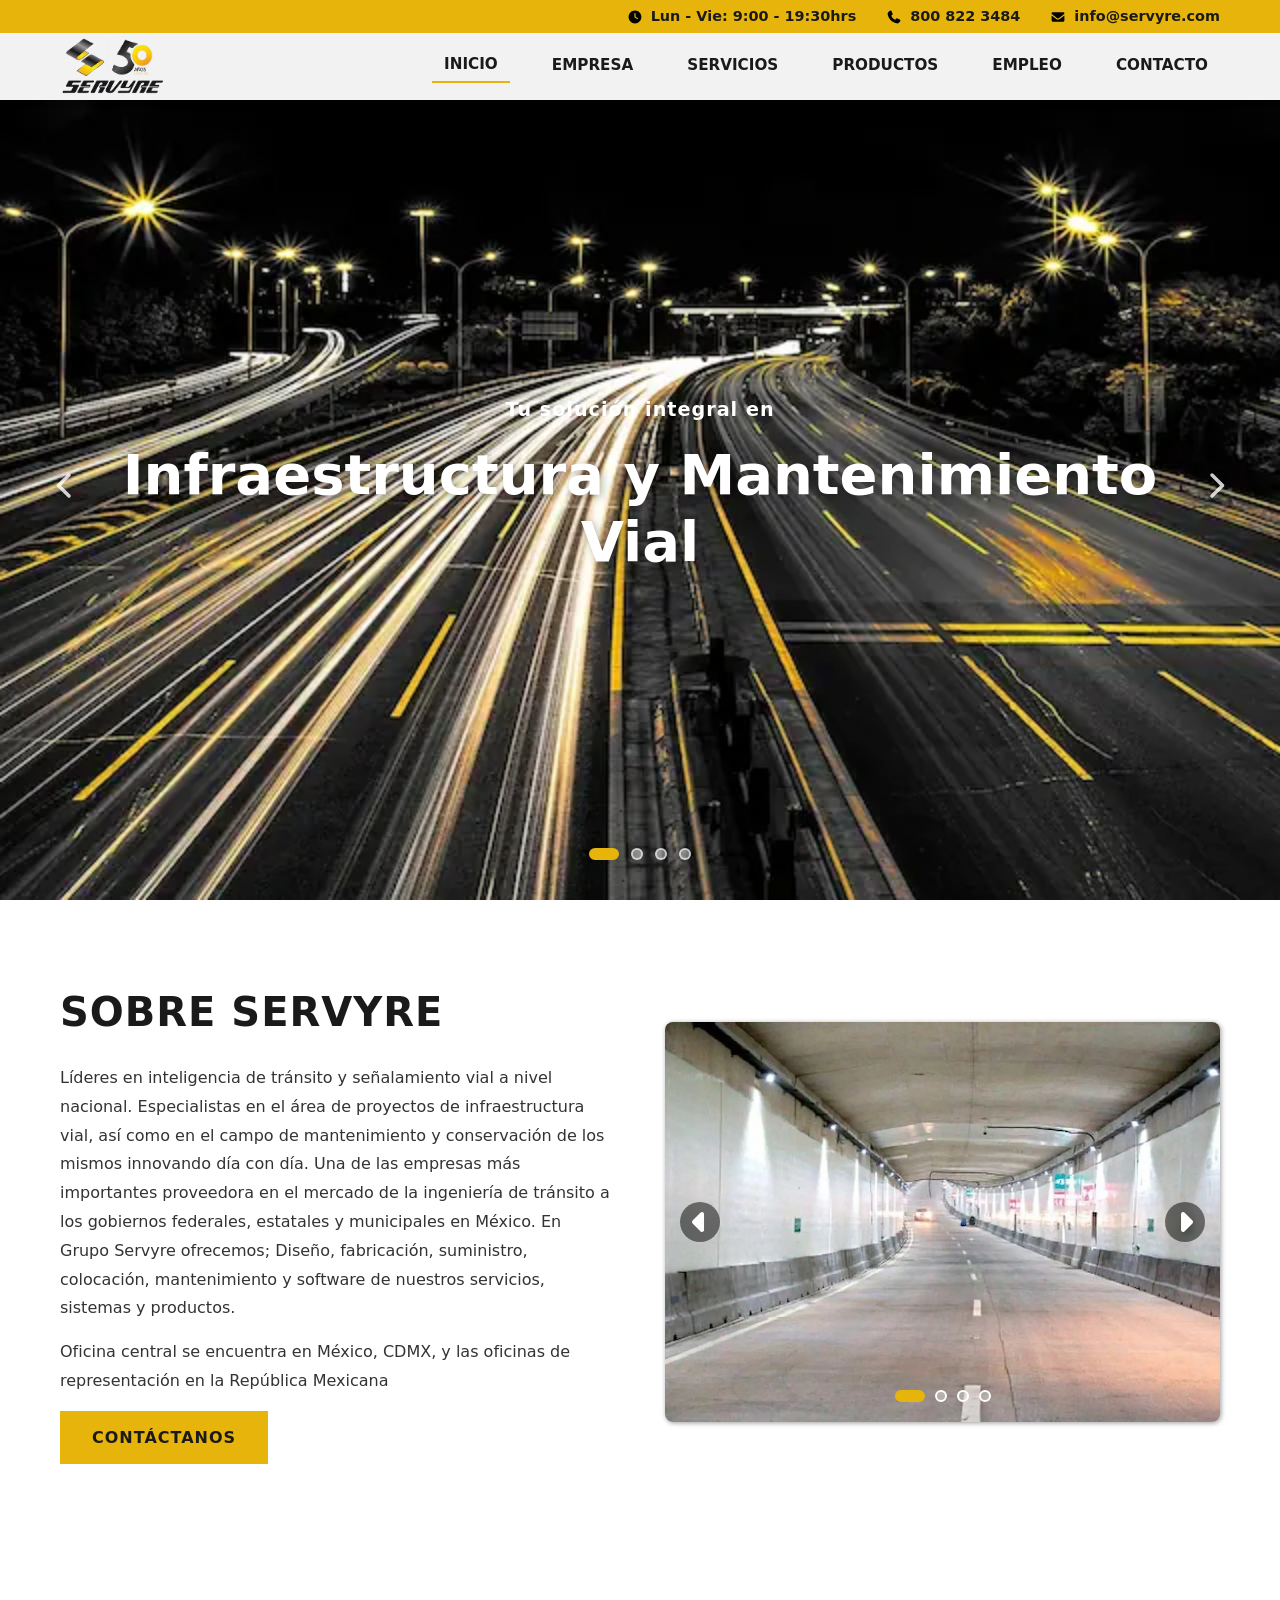
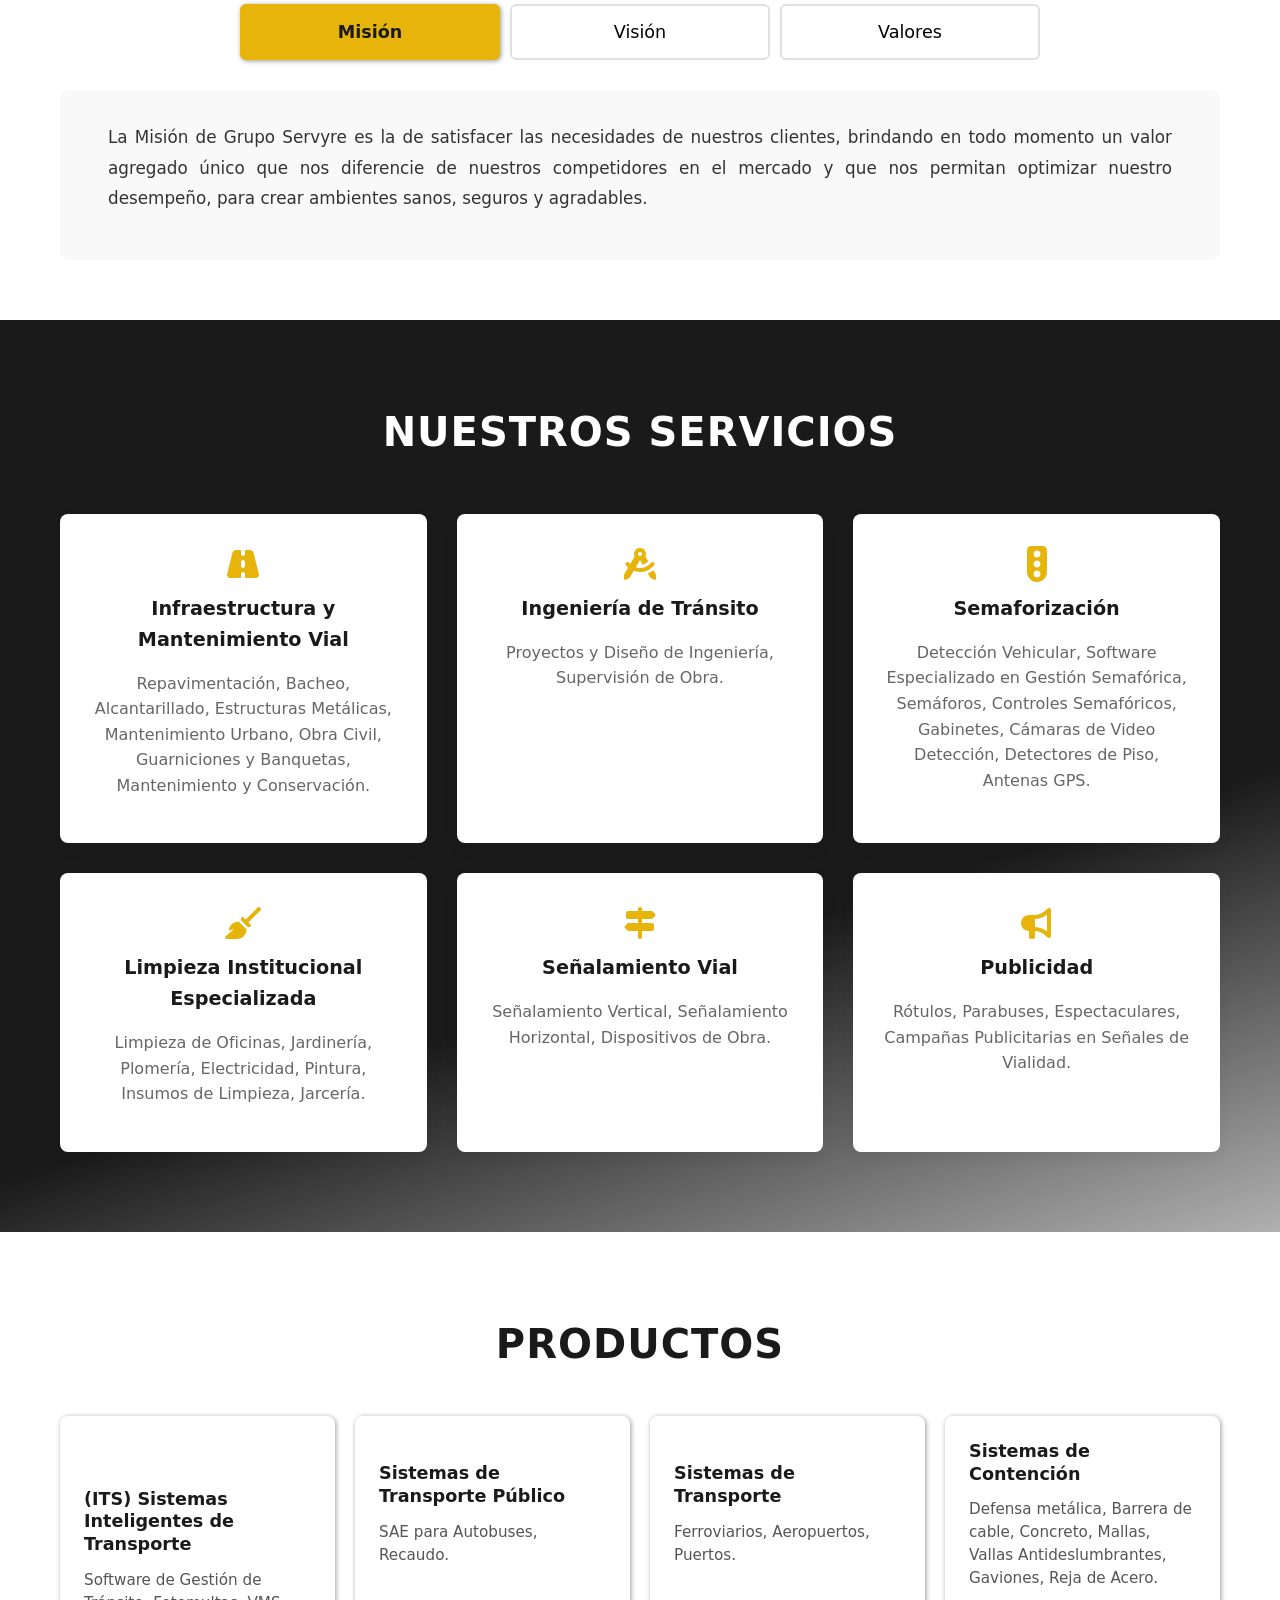
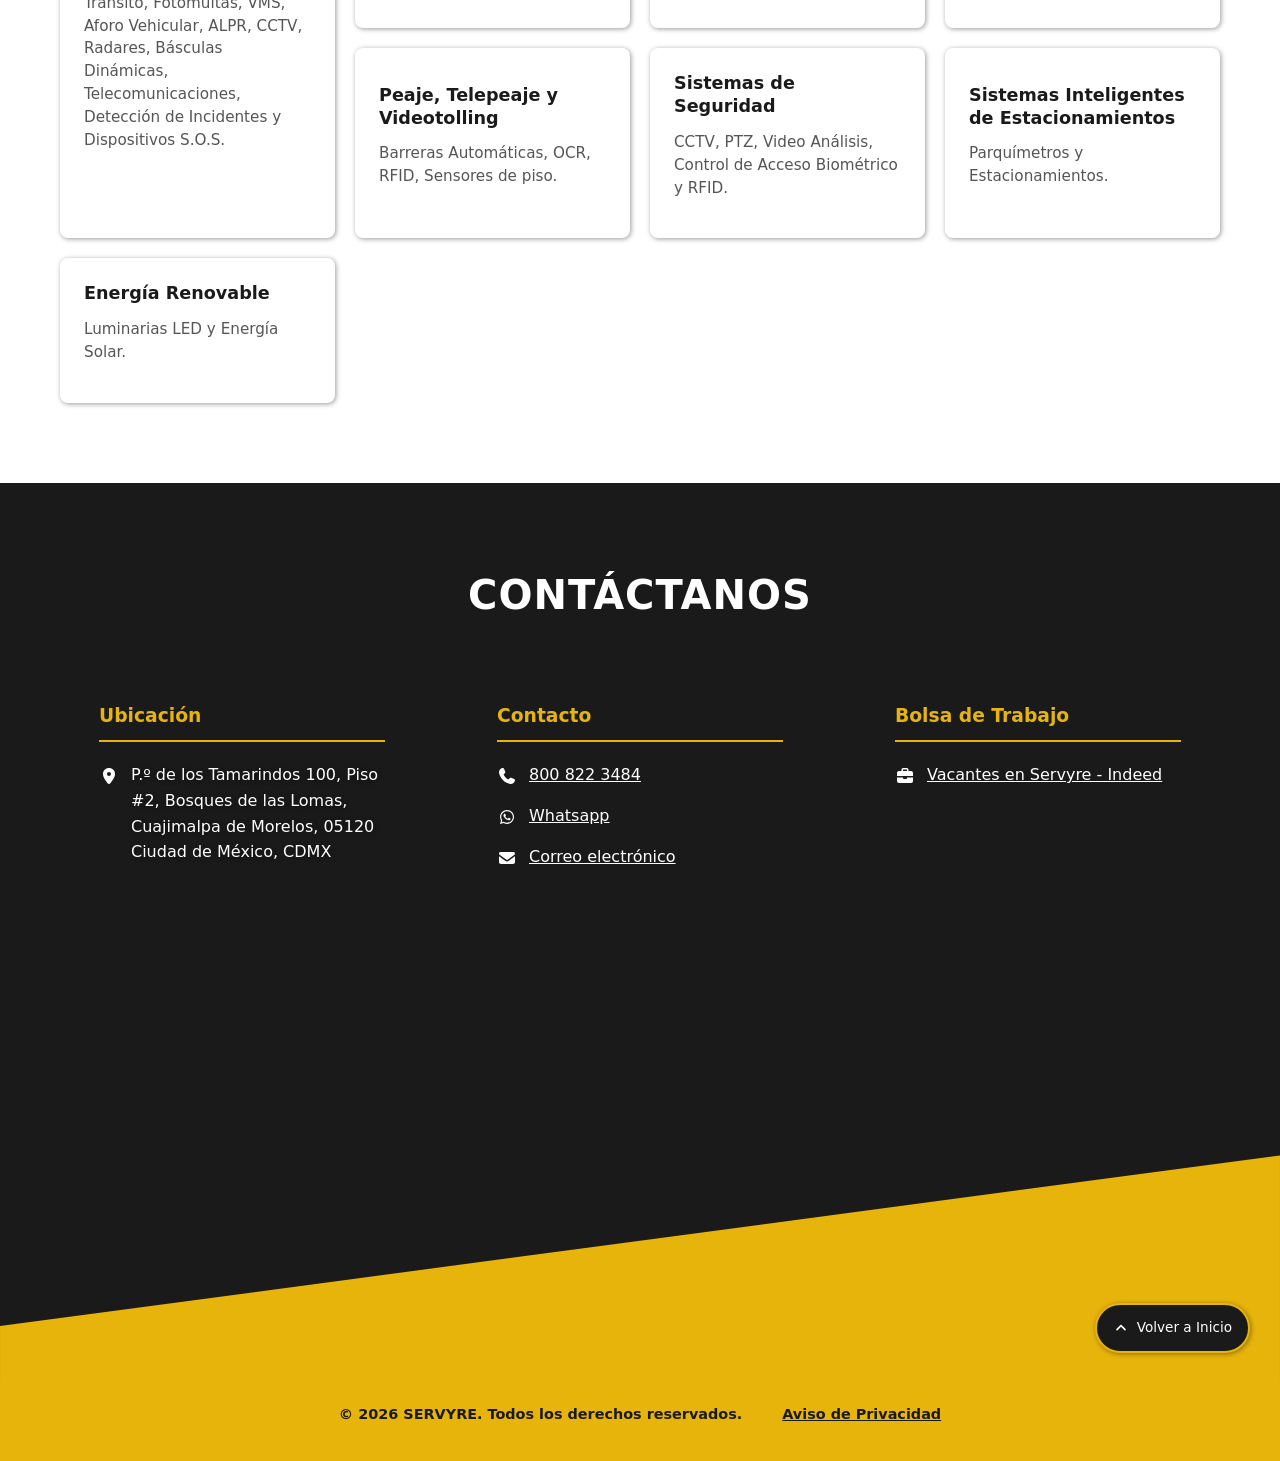
==== index.html @ e5bdea73 "feat: agregar anclas a archivos HTML para aviso de privacidad" ====
<!DOCTYPE html>
<html lang="es">

<head>
    <meta charset="UTF-8">
    <meta name="viewport" content="width=device-width, initial-scale=1.0">
    <meta name="description"
        content="SERVYRE: Expertos en señalamiento vial, semaforización inteligente y mantenimiento de infraestructura. Innovación y calidad que garantizan seguridad en las carreteras de México.">
    <!-- CSS principal DESPUÉS -->
    <link rel="stylesheet" href="css/styles.css">
    <link rel="stylesheet" href="css/carousel.css">
    <!-- Icons -->
    <link rel="icon" href="img/favicon-servyre.png" sizes="32x32" type="image/png">
    <link rel="apple-touch-icon" href="img/favicon-servyre.png">

    <title>SERVYRE - Infraestructura Vial</title>

</head>

<body class="has-top-bar">

    <!-- Top Info Bar -->
    <div class="top-info-bar" id="topInfoBar">
        <div class="container">
            <div class="top-info-content">
                <div class="top-info-item">
                    <img src="assets/icons/clock.svg" alt="Horario" class="top-info-icon">
                    <span>Lun - Vie: 9:00 - 19:30hrs</span>
                </div>
                <div class="top-info-item">
                    <img src="assets/icons/phone.svg" alt="Teléfono" class="top-info-icon">
                    <a href="tel:8008223484">800 822 3484</a>
                </div>
                <div class="top-info-item">
                    <img src="assets/icons/email.svg" alt="Correo" class="top-info-icon">
                    <a href="mailto:info@servyre.com">info@servyre.com</a>
                </div>
            </div>
        </div>
    </div>

    <!-- Header -->
    <header id="mainHeader">
        <div class="container">
            <nav>
                <a href="index.html" class="logo" aria-label="Inicio - Servyre"></a>
                <div class="nav-links" id="navLinks">
                    <a class="nav-links--active" href="#inicio">Inicio</a>
                    <a href="empresa.html">Empresa</a>
                    <a href="servicios.html">Servicios</a>
                    <a href="#productos">Productos</a>
                    <a href="empleo.html">Empleo</a>
                    <a href="#contacto">Contacto</a>
                </div>
                <div class="mobile-toggle" id="mobileToggle">
                    <img src="assets/icons/toggle.svg" alt="menu">
                </div>
            </nav>
        </div>
    </header>


    <!-- Hero Carousel Section -->
    <section id="inicio" class="hero-carousel">
        <div class="hero-carousel__container">
            <div class="hero-carousel__track">
                <!-- Slide 1 -->
                <div class="hero-carousel__slide">
                    <picture class="hero-carousel__picture">
                        <source media="(max-width: 640px)" srcset="img/hero-1-carousel-mobile.webp">
                        <source media="(max-width: 1024px)" srcset="img/hero-1-carousel-tablet.webp">
                        <img src="img/hero-1-carousel-desktop.webp" alt="Infraestructura Vial"
                            class="hero-carousel__image">
                    </picture>
                    <div class="hero-carousel__content">
                        <p class="hero-carousel__subtitle">Tu solución integral en</p>
                        <h1 class="hero-carousel__title">Infraestructura y Mantenimiento Vial</h1>
                    </div>
                </div>

                <!-- Slide 2 -->
                <div class="hero-carousel__slide">
                    <picture class="hero-carousel__picture">
                        <source media="(max-width: 640px)" srcset="img/hero-2-carousel-mobile.webp">
                        <source media="(max-width: 1024px)" srcset="img/hero-2-carousel-tablet.webp">
                        <img src="img/hero-2-carousel-desktop.webp" alt="Señalización Vial"
                            class="hero-carousel__image">
                    </picture>
                    <div class="hero-carousel__content">
                        <p class="hero-carousel__subtitle">La mejor opción en</p>
                        <h1 class="hero-carousel__title">Señalización Vial</h1>
                    </div>
                </div>

                <!-- Slide 3 -->
                <div class="hero-carousel__slide">
                    <picture class="hero-carousel__picture">
                        <source media="(max-width: 640px)" srcset="img/hero-3-carousel-mobile.webp">
                        <source media="(max-width: 1024px)" srcset="img/hero-3-carousel-tablet.webp">
                        <img src="img/hero-3-carousel-desktop.webp" alt="Sistemas Inteligentes"
                            class="hero-carousel__image">
                    </picture>
                    <div class="hero-carousel__content">
                        <p class="hero-carousel__subtitle">ITS Líderes en Tecnología de</p>
                        <h1 class="hero-carousel__title">Sistemas Inteligentes de Transporte</h1>
                    </div>
                </div>

                <!-- Slide 4 -->
                <div class="hero-carousel__slide">
                    <picture class="hero-carousel__picture">
                        <source media="(max-width: 640px)" srcset="img/hero-4-carousel-mobile.webp">
                        <source media="(max-width: 1024px)" srcset="img/hero-4-carousel-tablet.webp">
                        <img src="img/hero-4-carousel-desktop.webp" alt="Sistemas de Contención"
                            class="hero-carousel__image">
                    </picture>
                    <div class="hero-carousel__content">
                        <p class="hero-carousel__subtitle">Haciendo Caminos Seguros con</p>
                        <h1 class="hero-carousel__title">Innovadores Sistemas de Contención</h1>
                    </div>
                </div>
            </div>

            <!-- Controles de navegación -->
            <button class="hero-carousel__btn hero-carousel__btn--prev" aria-label="Slide anterior">
                <img src="assets/icons/hero-arrow-left.svg" alt="anterior">
            </button>
            <button class="hero-carousel__btn hero-carousel__btn--next" aria-label="Siguiente slide">
                <img src="assets/icons/hero-arrow-right.svg" alt="siguiente">
            </button>

            <!-- Indicadores -->
            <div class="hero-carousel__indicators">
                <button class="hero-carousel__dot hero-carousel__dot--active" data-slide="0"
                    aria-label="Ir a slide 1"></button>
                <button class="hero-carousel__dot" data-slide="1" aria-label="Ir a slide 2"></button>
                <button class="hero-carousel__dot" data-slide="2" aria-label="Ir a slide 3"></button>
                <button class="hero-carousel__dot" data-slide="3" aria-label="Ir a slide 4"></button>
            </div>
        </div>
    </section>


    <!-- About Section -->
    <main>
        <section class="about">
            <div class="container">
                <div class="about-grid">
                    <div class="about-text">
                        <h2>Sobre SERVYRE</h2>
                        <p>Líderes en inteligencia de tránsito y señalamiento vial a nivel nacional.
                            Especialistas en el área de proyectos de infraestructura vial, así como en el campo de
                            mantenimiento y conservación de los mismos innovando día con día.
                            Una de las empresas más importantes proveedora en el mercado de la ingeniería de tránsito a
                            los gobiernos federales, estatales y municipales en México.
                            En Grupo Servyre ofrecemos; Diseño, fabricación, suministro, colocación, mantenimiento y
                            software de nuestros servicios, sistemas y productos.</p>
                        <p>Oficina central se encuentra en México, CDMX, y las oficinas de representación en la
                            República Mexicana</p>
                        <a href="#contacto" class="btn">Contáctanos</a>
                    </div>

                    <!-- Carrusel -->
                    <div class="carousel-container">
                        <div class="carousel-wrapper">
                            <div class="carousel-slide active">
                                <picture>
                                    <source media="(max-width: 640px)" srcset="img/carousel-1-mobile.webp">
                                    <source media="(max-width: 1024px)" srcset="img/carousel-1-tablet.webp">
                                    <img src="img/carousel-1-desktop.webp" alt="Trabajadores de Grupo Servyre"
                                        loading="lazy">
                                </picture>
                            </div>
                            <div class="carousel-slide">
                                <picture>
                                    <source media="(max-width: 640px)" srcset="img/carousel-2-mobile.webp">
                                    <source media="(max-width: 1024px)" srcset="img/carousel-2-tablet.webp">
                                    <img src="img/carousel-2-desktop.webp" alt="Infraestructura Vial" loading="lazy">
                                </picture>
                            </div>
                            <div class="carousel-slide">
                                <picture>
                                    <source media="(max-width: 640px)" srcset="img/carousel-3-mobile.webp">
                                    <source media="(max-width: 1024px)" srcset="img/carousel-3-tablet.webp">
                                    <img src="img/carousel-3-desktop.webp" alt="Proyectos SERVYRE" loading="lazy">
                                </picture>
                            </div>
                            <div class="carousel-slide">
                                <picture>
                                    <source media="(max-width: 640px)" srcset="img/carousel-4-mobile.webp">
                                    <source media="(max-width: 1024px)" srcset="img/carousel-4-tablet.webp">
                                    <img src="img/carousel-4-desktop.webp" alt="Señalización Vial" loading="lazy">
                                </picture>
                            </div>
                        </div>

                        <!-- Controles -->
                        <button class="carousel-btn carousel-btn--prev" aria-label="Imagen anterior">
                            <img src="assets/icons/arrow-left.svg" alt="flecha a la izquierda">
                        </button>
                        <button class="carousel-btn carousel-btn--next" aria-label="Siguiente imagen">
                            <img src="assets/icons/arrow-right.svg" alt="flecha a la derecha">
                        </button>

                        <!-- Indicadores -->
                        <div class="carousel-indicators">
                            <button class="indicator active" data-slide="0" aria-label="Ir a imagen 1"></button>
                            <button class="indicator" data-slide="1" aria-label="Ir a imagen 2"></button>
                            <button class="indicator" data-slide="2" aria-label="Ir a imagen 3"></button>
                            <button class="indicator" data-slide="3" aria-label="Ir a imagen 4"></button>
                        </div>
                    </div>
                </div>
            </div>
        </section>

        <!-- Mision, Vision, Valores Section -->
        <section class="mvv__component">
            <div class="container">
                <div class="mvv__buttons">
                    <button class="mvv__button mvv__button--active" id="mision">Misión</button>
                    <button class="mvv__button" id="vision">Visión</button>
                    <button class="mvv__button" id="valores">Valores</button>
                </div>
                <div id="mvv__info">
                    <div class="mvv__text mvv__text--active" data-id="mision">
                        <p>La Misión de Grupo Servyre es la de satisfacer las necesidades de nuestros clientes,
                            brindando en todo momento un valor agregado único que nos diferencie de nuestros
                            competidores
                            en el mercado y que nos permitan optimizar nuestro desempeño, para crear ambientes sanos,
                            seguros y agradables.
                        </p>
                    </div>
                    <div class="mvv__text" data-id="vision">
                        <p>La Visión de Grupo Servyre es la de hacer crecer las capacidades de creación y servicio,
                            contribuyendo al desarrollo personal de todos los que integran nuestra organización teniendo
                            como características:
                            Institucional y dirigida profesionalmente.
                            Con una organización eficiente e integrada por personas comprometidas.
                            Con una estructura sana para responder con oportunidad a los retos del negocio.
                            Reconocida por su experiencia, competencia y responsabilidad social.</p>
                    </div>
                    <div class="mvv__text" data-id="valores">
                        <p>Grupo Servyre está cimentada en valores fundamentales y creemos en:
                            El trabajo como crecimiento personal y medio de satisfacción de necesidades.
                            La honestidad, como principio de unidad y de lealtad.
                            El respeto, como condición en el trato con los demás.
                            El compromiso, como servicio a los demás y signo de colaboración.
                            Los resultados, como expresión de profesionalismo y responsabilidad.</p>
                    </div>
                </div>
            </div>
        </section>

        <!-- Services Section -->
        <section id="servicios" class="services">
            <div class="container">
                <h2>Nuestros Servicios</h2>
                <div class="services-grid">
                    <!-- Service 1 -->
                    <div class="service-card">
                        <div class="service-icon">
                            <img src="assets/icons/service-1.svg" alt="Icono de carretera">
                        </div>
                        <h3>Infraestructura y Mantenimiento Vial</h3>
                        <p>Repavimentación, Bacheo, Alcantarillado, Estructuras Metálicas, Mantenimiento Urbano, Obra
                            Civil, Guarniciones y Banquetas, Mantenimiento y Conservación.</p>
                    </div>
                    <!-- Service 2 -->
                    <div class="service-card">
                        <div class="service-icon">
                            <img src="assets/icons/service-2.svg" alt="Icono de diseño">
                        </div>
                        <h3>Ingeniería de Tránsito</h3>
                        <p>Proyectos y Diseño de Ingeniería, Supervisión de Obra.</p>
                    </div>
                    <!-- Service 3 -->
                    <div class="service-card">
                        <div class="service-icon">
                            <img src="assets/icons/service-3.svg" alt="Icono de semáforo">
                        </div>
                        <h3>Semaforización</h3>
                        <p>Detección Vehicular, Software Especializado en Gestión Semafórica, Semáforos, Controles
                            Semafóricos, Gabinetes, Cámaras de Video Detección, Detectores de Piso, Antenas GPS.</p>
                    </div>
                    <!-- Service 4 -->
                    <div class="service-card">
                        <div class="service-icon">
                            <img src="assets/icons/service-4.svg" alt="Icono de limpieza">
                        </div>
                        <h3>Limpieza Institucional Especializada</h3>
                        <p>Limpieza de Oficinas, Jardinería, Plomería, Electricidad, Pintura, Insumos de Limpieza,
                            Jarcería.</p>
                    </div>
                    <!-- Service 5 -->
                    <div class="service-card">
                        <div class="service-icon">
                            <img src="assets/icons/service-5.svg" alt="Icono de señalamiento">
                        </div>
                        <h3>Señalamiento Vial</h3>
                        <p>Señalamiento Vertical, Señalamiento Horizontal, Dispositivos de Obra.</p>
                    </div>
                    <!-- Service 6 -->
                    <div class="service-card">
                        <div class="service-icon">
                            <img src="assets/icons/service-6.svg" alt="Icono de marketing">
                        </div>
                        <h3>Publicidad</h3>
                        <p>Rótulos, Parabuses, Espectaculares, Campañas Publicitarias en Señales de Vialidad.</p>
                    </div>
                </div>
            </div>
        </section>

        <!-- Products Section -->
        <section id="productos" class="products">
            <div class="container">
                <h2>Productos</h2>
                <div class="products-grid">
                    <div class="product-card product-card--tall">
                        <h3>(ITS) Sistemas Inteligentes de Transporte</h3>
                        <p>Software de Gestión de Tránsito, Fotomultas, VMS, Aforo Vehicular, ALPR, CCTV, Radares,
                            Básculas Dinámicas, Telecomunicaciones, Detección de Incidentes y Dispositivos S.O.S.</p>
                    </div>
                    <div class="product-card">
                        <h3>Sistemas de Transporte Público</h3>
                        <p>SAE para Autobuses, Recaudo.</p>
                    </div>
                    <div class="product-card">
                        <h3>Sistemas de Transporte</h3>
                        <p>Ferroviarios, Aeropuertos, Puertos.</p>
                    </div>
                    <div class="product-card">
                        <h3>Sistemas de Contención</h3>
                        <p>Defensa metálica, Barrera de cable, Concreto, Mallas, Vallas Antideslumbrantes, Gaviones,
                            Reja de Acero.</p>
                    </div>
                    <div class="product-card">
                        <h3>Peaje, Telepeaje y Videotolling</h3>
                        <p>Barreras Automáticas, OCR, RFID, Sensores de piso.</p>
                    </div>
                    <div class="product-card">
                        <h3>Sistemas de Seguridad</h3>
                        <p>CCTV, PTZ, Video Análisis, Control de Acceso Biométrico y RFID.</p>
                    </div>
                    <div class="product-card">
                        <h3>Sistemas Inteligentes de Estacionamientos</h3>
                        <p>Parquímetros y Estacionamientos.</p>
                    </div>
                    <div class="product-card">
                        <h3>Energía Renovable</h3>
                        <p>Luminarias LED y Energía Solar.</p>
                    </div>
                </div>
            </div>
        </section>
    </main>


    <!-- Footer -->
    <!-- Contact Section -->
    <footer>
        <section id="contacto" class="contact">
            <div class="container">
                <h2>Contáctanos</h2>
                <div class="contact-flex">
                    <div class="contact-texts">
                        <h3>Ubicación</h3>
                        <div class="contact-item">
                            <img src="assets/icons/location.svg" alt="Ubicacion" class="icon">
                            <p>P.º de los Tamarindos 100, Piso #2, Bosques de las Lomas, Cuajimalpa de Morelos, 05120
                                Ciudad
                                de México, CDMX</p>
                        </div>
                    </div>
                    <div class="contact-texts">
                        <h3>Contacto</h3>
                        <div class="contact-item">
                            <img src="assets/icons/phone.svg" alt="Telefono" class="icon">
                            <a href="tel:8008223484">800 822 3484</a>
                        </div>
                        <div class="contact-item">
                            <img src="assets/icons/whatsapp.svg" alt="Telefono" class="icon">
                            <a href="https://wa.me/525514739833" target="_blank">Whatsapp</a>
                        </div>
                        <div class="contact-item">
                            <img src="assets/icons/email.svg" alt="Correo" class="icon">
                            <a
                                href="mailto:info@servyre.com?subject=Consulta%20desde%20la%20Web&body=Hola,%20quisiera%20informaci%C3%B3n%20sobre...">Correo
                                electrónico</a>
                        </div>
                    </div>
                    <div class="contact-texts">
                        <h3>Bolsa de Trabajo</h3>
                        <div class="contact-item">
                            <img src="assets/icons/job.svg" alt="Correo" class="icon">
                            <a href="https://mx.indeed.com/cmp/Grupo-Servyre-S.a-De-C.v" target="_blank">Vacantes en
                                Servyre
                                - Indeed</a>
                        </div>
                    </div>
                </div>

            </div>
            <a href="#inicio" class="btn--inicio" aria-label="Volver al inicio de la página">
                <img src="assets/icons/angle-up.svg" class="icon" alt="">
                Volver a Inicio
            </a>
            <div class="wave"></div>
        </section>

        <div class="footer">
            <div class="container">
                <div class="footer-container">
                    <p>&copy; 2026 SERVYRE. Todos los derechos reservados.</p>
                    <a href="aviso-de-privacidad.html">Aviso de Privacidad</a>
                </div>
            </div>
        </div>
    </footer>

    <script src="js/script.js" defer></script>
    <script src="js/carousel.js" defer></script>
    <script src="js/carousel-hero.js" defer></script>
    <script src="js/component-mvv.js" defer></script>
    <script src="js/top-info-bar.js" defer></script>
</body>

</html>
---- css/styles.css ----
@font-face {
    font-family: 'Roboto-Regular';
    src: url(../assets/fonts/roboto/Roboto-Regular.woff2) format('woff2');
    font-weight: normal;
    font-style: normal;
    font-display: swap;
}

@font-face {
    font-family: 'Roboto-Bold';
    src: url(../assets/fonts/roboto/Roboto-Bold.woff2) format('woff2');
    font-weight: normal;
    font-style: normal;
    font-display: swap;
}

@font-face {
    font-family: 'Roboto-SemiBold';
    src: url(../assets/fonts/roboto/Roboto-SemiBold.woff2) format('woff2');
    font-weight: normal;
    font-style: normal;
    font-display: swap;
}

@font-face {
    font-family: 'OpenSans-Regular';
    src: url(../assets/fonts/open-sans/OpenSans-Regular.woff2) format('woff2');
    font-weight: normal;
    font-style: normal;
    font-display: swap;
}

@font-face {
    font-family: 'OpenSans-SemiBold';
    src: url(../assets/fonts/open-sans/OpenSans-SemiBold.woff2) format('woff2');
    font-weight: normal;
    font-style: normal;
    font-display: swap;
}



/* VARIABLES */
:root {
    --primary-color: #e7b40b;
    --accent-color: #ffcc00;
    --dark-color: #1a1a1a;
    --light-color: #f4f4f4;
    --white: #ffffff;
    --text-color: #333333;
    --text-light: #666666;
    --font-heading: 'Roboto', system-ui, sans-serif;
    --font-body: 'Open Sans', system-ui, sans-serif;
    --font-text: 'Segoe UI', Tahoma, Geneva, Verdana, sans-serif;
    --section-padding: 80px 0;
    --transition: all 0.3s ease;
    --shadow: 1px 1px 5px rgba(0, 0, 0, 0.400);
    --gradient: linear-gradient(162deg,rgba(26, 26, 26, 1) 65%, rgba(176, 176, 176, 1) 100%);
}

/* RESET Y BASE */
* {
    margin: 0;
    padding: 0;
    box-sizing: border-box;
}

body {
    font-family: var(--font-body);
    color: var(--text-color);
    line-height: 1.6;
    background-color: var(--white);
    overflow-x: hidden;
}

a {
    text-decoration: none;
    color: inherit;
    transition: var(--transition);
}

ul {
    list-style: none;
}

img {
    max-width: 100%;
    height: auto;
    display: block;
}

/* TIPOGRAFÍA */
h1, h2, h3, h4, h5, h6 {
    font-family: var(--font-heading);
    color: var(--dark-color);
    margin-bottom: 20px;
    font-weight: 700;
}

h2 {
    font-size: 2.5rem;
    text-align: center;
    text-transform: uppercase;
    letter-spacing: 1px;
}

p {
    margin-bottom: 15px;
}

/* UTILIDADES */
.container {
    max-width: 1200px;
    margin: 0 auto;
    padding: 0 20px;
}

.mt-10 {
    margin-top: 10px;
}

.hidden {
    display: none !important;
}

.required {
    color: #ff0000;
}

/* BOTONES */
.btn {
    display: inline-block;
    padding: 12px 30px;
    background-color: var(--primary-color);
    color: var(--dark-color);
    font-family: var(--font-heading);
    font-weight: 600;
    text-transform: uppercase;
    letter-spacing: 1px;
    border: 2px solid transparent;
    transition: var(--transition);
}

.btn:hover {
    box-shadow: var(--shadow);
    transform: translateY(-2px);
}

.btn-secundario {
    display: inline-block;
    background-color: var(--primary-color);
    color: var(--dark-color);
    padding: 12px 24px;
    font-family: var(--font-heading);
    font-weight: 600;
    text-transform: uppercase;
    letter-spacing: 0.5px;
    transition: all 0.3s ease;
}

.btn-secundario:hover {
    transform: translateY(-2px);
    box-shadow: 0 8px 20px rgba(0, 0, 0, 0.3);
}

.btn--inicio {
    font-family: var(--font-heading);
    display: flex;
    position: absolute;
    align-items: center;
    bottom: 30px;
    right: 30px;
    font-size: 0.85rem;
    padding: 12px 16px;
    background-color: var(--dark-color);
    border: 2px solid var(--primary-color);
    box-shadow: var(--shadow);
    z-index: 50;
    gap: 8px;
    border-radius: 50px;
    transition: var(--transition);
    color: var(--white);
}

.btn--inicio img {
    margin: 0;
    width: 16px;
    height: 16px;
}

.btn--inicio:hover {
    color: var(--primary-color);
    transform: translateY(-3px);
    box-shadow: 0 8px 20px rgba(0, 0, 0, 0.4);
}

/* TOP INFO BAR */
.top-info-bar {
    display: block;
    position: fixed;
    top: 0;
    left: 0;
    width: 100%;
    background-color: var(--primary-color);
    color: var(--dark-color);
    z-index: 1001;
    padding: 5px 0;
    transition: transform 0.3s ease, opacity 0.3s ease;
}

.top-info-bar.hidden {
    transform: translateY(-100%);
    opacity: 0;
}

.top-info-content {
    display: flex;
    justify-content: right;
    align-items: center;
    gap: 30px;
    flex-wrap: wrap;
}

.top-info-item {
    display: flex;
    align-items: center;
    gap: 8px;
    font-size: 0.9rem;
    font-family: var(--font-body);
    font-weight: 600;
}

.top-info-icon {
    width: 16px;
    height: 16px;
    filter: brightness(0) invert(0);
}

.top-info-item a {
    color: var(--dark-color);
    transition: color 0.3s ease;
}

.top-info-item a:hover {
    color: var(--primary-color);
}

/* HEADER */
header {
    position: fixed;
    top: 0;  /* Por defecto en 0 para todas las páginas */
    left: 0;
    width: 100%;
    background-color: rgba(255, 255, 255, 0.95);
    box-shadow: var(--shadow);
    z-index: 1000;
    padding: 5px 0;
    transition: top 0.3s ease;
}

/* Solo en index.html (con clase .has-top-bar) */
body.has-top-bar header {
    top: 30px;
}

body.has-top-bar header.scrolled {
    top: 0;
}

/* Ocultar top bar en páginas que no la tienen */
body:not(.has-top-bar) .top-info-bar {
    display: none !important;
}

nav {
    display: flex;
    justify-content: space-between;
    align-items: center;
}

.logo {
    background-image: url(../img/logo-servyre.webp);
    background-repeat: no-repeat;
    background-size: contain;
    background-position: left center;
    width: 180px;
    height: 60px;
    flex-shrink: 0;
}

.nav-links {
    display: flex;
    gap: 30px;
    align-items: center;
}

.nav-links a {
    font-family: var(--font-body);
    font-weight: 600;
    color: var(--dark-color);
    font-size: 0.95rem;
    text-transform: uppercase;
    padding: 5px 12px;
    transition: var(--transition);
}

.nav-links a:hover {
    color: var(--primary-color);
}

.nav-links--active {
    border-bottom: 2px solid var(--primary-color);
}

.mobile-toggle {
    display: none;
    font-size: 1.8rem;
    color: var(--primary-color);
    cursor: pointer;
    padding: 8px;
    border-radius: 4px;
    transition: var(--transition);
}

.mobile-toggle:hover {
    background-color: rgba(234, 230, 102, 0.1);
}

.mobile-toggle img {
    width: 24px;
    height: 24px;
    display: block;
}

.mobile-toggle:hover {
    background-color: rgba(234, 230, 102, 0.1);
}

/* HERO SECTION */
.hero {
    position: relative;
    height: 100vh;
    min-height: 600px;
    display: flex;
    align-items: center;
    justify-content: center;
    text-align: center;
    color: var(--white);
    margin-bottom: 0;
    overflow: hidden;
}

.hero-picture {
    position: absolute;
    top: 0;
    left: 0;
    width: 100%;
    height: 100%;
    z-index: 0;
}

.hero-bg-image {
    width: 100%;
    height: 100%;
    object-fit: cover;
    filter: brightness(0.6);
}

.hero::before {
    content: '';
    position: absolute;
    top: 0;
    left: 0;
    width: 100%;
    height: 100%;
    background: linear-gradient(rgba(0, 0, 0, 0.3), rgba(0, 0, 0, 0.6));
    z-index: 1;
}

.hero-content {
    position: relative;
    z-index: 2;
}

.hero-content h1 {
    font-size: 3.5rem;
    color: var(--white);
    margin-bottom: 20px;
    text-transform: uppercase;
    text-shadow: 2px 2px 4px rgba(0, 0, 0, 0.5);
    line-height: 1.2;
}

.hero-content p {
    font-size: 1.2rem;
    margin-bottom: 30px;
    max-width: 800px;
    margin-left: auto;
    margin-right: auto;
    text-shadow: 1px 1px 3px rgba(0, 0, 0, 0.5);
}

/* ABOUT SECTION */
.about {
    padding: var(--section-padding);
    background-color: var(--white);
}

.about-grid {
    display: grid;
    grid-template-columns: 1fr 1fr;
    gap: 50px;
    align-items: center;
}

.about-text h2 {
    text-align: left;
}

.about-text p {
    line-height: 1.8;
    color: var(--text-color);
}

/* EMPRESA SECTION */
.empresa-section {
    background-color: #fff;
    padding: 40px 0 60px;
}

.empresa-header h1 {
    font-size: 2.5rem;
    color: var(--dark-color);
    border-bottom: 2px solid var(--primary-color);
    padding: var(--section-padding);
    padding-bottom: 5px;
    margin-bottom: 50px;
    font-family: var(--font-heading);
}

.empresa-content {
    display: grid;
    grid-template-columns: 1fr 1.2fr;
    gap: 40px;
    align-items: start;
    margin-bottom: 40px;
}

.empresa-text {
    line-height: 1.8;
}

.empresa-text p {
    font-size: 1.05rem;
    color: #555;
    margin: 0;
}

.empresa-image {
    width: 100%;
    margin: 0;
    overflow: hidden;
    border-radius: 2px;
    box-shadow: 0 4px 15px rgba(0, 0, 0, 0.1);
}

.empresa-image img {
    width: 100%;
    height: 100%;
    max-height: 350px;
    object-fit: cover;
    display: block;
    transition: transform 0.3s ease;
}

.empresa-footer {
    line-height: 1.8;
}

.empresa-footer p {
    font-size: 1.05rem;
    color: #555;
    margin: 0;
}

/* EXPERIENCE BANNER */
.experience-section {
    position: relative;
    min-height: 60vh;
    display: flex;
    align-items: center;
    justify-content: center;
    background-image: url(../img/hero-empresa.webp);
    background-position: center;
    background-repeat: no-repeat;
    background-size: cover;
    background-attachment: fixed;
    overflow: hidden;
}

.experience-overlay {
    position: absolute;
    top: 0;
    left: 0;
    width: 100%;
    height: 100%;
    background: linear-gradient(
        135deg,
        rgba(0, 0, 0, 0.7) 0%,
        rgba(0, 0, 0, 0.5) 50%,
        rgba(0, 0, 0, 0.7) 100%
    );
    z-index: 1;
}

.experience-section .container {
    position: relative;
    z-index: 2;
}

.experience-content {
    max-width: 900px;
    margin: 0 auto;
    text-align: center;
    padding: 60px 20px;
}

.experience-title {
    font-size: 2.2rem;
    font-weight: 700;
    line-height: 1.4;
    color: var(--white);
    font-family: var(--font-heading);
    text-shadow: 2px 2px 8px rgba(0, 0, 0, 0.8);
    margin: 0 0 30px 0;
    animation: fadeInUp 0.8s ease-out;
}

.experience-subtitle {
    font-size: 1.15rem;
    font-family: var(--font-body);
    font-weight: 400;
    line-height: 1.7;
    color: #f0f0f0;
    text-shadow: 1px 1px 6px rgba(0, 0, 0, 0.7);
    margin: 0;
    animation: fadeInUp 1s ease-out 0.2s both;
}

@keyframes fadeInUp {
    from {
        opacity: 0;
        transform: translateY(30px);
    }
    to {
        opacity: 1;
        transform: translateY(0);
    }
}

/* CAROUSEL */
.carousel-container {
    position: relative;
    width: 100%;
    height: 400px;
    border-radius: 8px;
    overflow: hidden;
    box-shadow: var(--shadow);
}

.carousel-wrapper {
    position: relative;
    width: 100%;
    height: 100%;
}

.carousel-slide {
    position: absolute;
    top: 0;
    left: 0;
    width: 100%;
    height: 100%;
    opacity: 0;
    transition: opacity 0.6s ease-in-out;
}

.carousel-slide.active {
    opacity: 1;
    z-index: 1;
}

.carousel-slide picture {
    width: 100%;
    height: 100%;
    display: block;
}

.carousel-slide picture img,
.carousel-slide img {
    width: 100%;
    height: 100%;
    object-fit: cover;
}

.carousel-btn {
    position: absolute;
    top: 50%;
    transform: translateY(-50%);
    background-color: rgba(0, 0, 0, 0.5);
    border: none;
    width: 40px;
    height: 40px;
    border-radius: 50%;
    cursor: pointer;
    display: flex;
    align-items: center;
    justify-content: center;
    z-index: 10;
    transition: all 0.3s ease;
    backdrop-filter: blur(4px);
}

.carousel-btn:hover {
    background-color: var(--primary-color);
    transform: translateY(-50%) scale(1.1);
}

.carousel-btn--prev {
    left: 15px;
}

.carousel-btn--next {
    right: 15px;
}

.carousel-indicators {
    position: absolute;
    bottom: 20px;
    left: 50%;
    transform: translateX(-50%);
    display: flex;
    gap: 10px;
    z-index: 10;
}

.indicator {
    width: 12px;
    height: 12px;
    border-radius: 50%;
    border: 2px solid var(--white);
    background-color: rgba(255, 255, 255, 0.3);
    cursor: pointer;
    transition: all 0.3s ease;
    padding: 0;
}

.indicator:hover {
    background-color: rgba(255, 255, 255, 0.6);
    transform: scale(1.2);
}

.indicator.active {
    background-color: var(--primary-color);
    border-color: var(--primary-color);
    width: 30px;
    border-radius: 6px;
}

/* MISIÓN, VISIÓN, VALORES */
.mvv__component {
    width: 100%;
    padding: 60px 20px;
    display: flex;
    flex-direction: column;
    justify-content: center;
    align-items: center;
    gap: 30px;
}

.mvv__component .container {
    max-width: 1200px;
    width: 100%;
    display: flex;
    flex-direction: column;
    align-items: center;
    gap: 30px;
}

.mvv__buttons {
    display: flex;
    flex-direction: row;
    justify-content: center;
    align-items: center;
    width: 100%;
    max-width: 800px;
    gap: 10px;
}

.mvv__button {
    flex: 1;
    background: #fff;
    font-family: var(--font-heading);
    font-size: 1.1rem;
    padding: 1rem 1.5rem;
    border: 2px solid #e0e0e0;
    border-radius: 6px;
    cursor: pointer;
    transition: all 0.3s ease;
    white-space: nowrap;
}

.mvv__button:hover {
    border-color: var(--primary-color);
    transform: translateY(-2px);
}

.mvv__info {
    width: 100%;
    max-width: 900px;
}

.mvv__button--active {
    background: var(--primary-color);
    color: var(--dark-color);
    border-color: var(--primary-color);
    box-shadow: var(--shadow);
    font-weight: bold;
}

.mvv__text {
    display: none;
    opacity: 0;
    padding: 2rem 3rem;
    background: #f9f9f9;
    border-radius: 8px;
    transition: opacity 0.3s ease;
}

.mvv__text--active {
    display: block;
    opacity: 1;
}

.mvv__text p {
    line-height: 1.8;
    font-size: 1.05rem;
    text-align: justify;
}

/* SERVICES SECTION */
.services {
    background: var(--gradient);
    padding: var(--section-padding);
}

.services h2 {
    color: var(--white);
}

.services-grid {
    display: grid;
    grid-template-columns: repeat(auto-fit, minmax(300px, 1fr));
    gap: 30px;
    margin-top: 50px;
}

.service-card {
    background: var(--white);
    padding: 30px;
    border-radius: 8px;
    box-shadow: 0 5px 15px rgba(0, 0, 0, 0.05);
    transition: var(--transition);
    text-align: center;
}

.service-card:hover {
    transform: translateY(-10px);
    box-shadow: 0 15px 30px rgba(0, 0, 0, 0.1);
}

.service-icon {
    margin: 0 auto;
    margin-bottom: 10px;
    width: 40px;
    height: 40px;
}

.service-card h3 {
    font-size: 1.2rem;
    margin-bottom: 15px;
    color: var(--dark-color);
}

.service-card p {
    line-height: 1.6;
    color: var(--text-light);
}

/* PRODUCTS SECTION */
.products {
    padding: 80px 20px;
}

.products-grid {
    display: grid;
    grid-template-columns: repeat(auto-fit, minmax(260px, 1fr));
    grid-auto-rows: auto;
    grid-auto-flow: dense;
    gap: 20px;
    margin-top: 40px;
}

.product-card {
    background-color: #ffffff;
    border-radius: 8px;
    padding: 1.5rem;
    display: flex;
    flex-direction: column;
    justify-content: center;
    box-shadow: var(--shadow);
    transition: transform 0.2s ease, box-shadow 0.2s ease;
}

.product-card:hover {
    box-shadow: -5px 0 0 0 var(--primary-color);
    transform: translateX(5px);
}

.product-card h3 {
    font-size: 1.1rem;
    font-family: var(--font-heading);
    font-weight: 600;
    margin-bottom: 0.8rem;
    line-height: 1.3;
    color: var(--dark-color);
}

.product-card p {
    font-family: var(--font-body);
    font-size: 0.95rem;
    line-height: 1.5;
    color: #555;
}

.product-card--tall {
    grid-row: span 2;
}

/* TIMELINE SECTION */
.timeline-section {
    padding: 80px 0;
    background: linear-gradient(to bottom, #1a1a1a 0%, #2a2a2a 100%);
}

.timeline-section h2 {
    text-align: center;
    font-size: 2.5rem;
    margin-bottom: 10px;
    color: var(--white);
}

.timeline-subtitle {
    text-align: center;
    color: #ccc;
    font-size: 1.1rem;
    margin-bottom: 60px;
}

.timeline {
    position: relative;
    max-width: 960px;
    margin: 0 auto;
    padding: 40px 0;
}

.timeline::before {
    content: '';
    position: absolute;
    left: 50%;
    transform: translateX(-50%);
    width: 2px;
    height: 100%;
    background: linear-gradient(
        to bottom,
        var(--primary-color) 0%,
        var(--primary-color) 100%
    );
    box-shadow: 0 0 8px rgba(234, 230, 102, 0.25);
}

.timeline-item {
    display: grid;
    grid-template-columns: 1fr auto 1fr;
    gap: 25px;
    margin-bottom: 50px;
    align-items: center;
    position: relative;
}

.timeline-item--right .timeline-content {
    grid-column: 1;
    text-align: right;
    padding-right: 20px;
}

.timeline-item--right .timeline-marker {
    grid-column: 2;
}

.timeline-item--right .timeline-image {
    grid-column: 3;
}

.timeline-item--left .timeline-image {
    grid-column: 1;
}

.timeline-item--left .timeline-marker {
    grid-column: 2;
}

.timeline-item--left .timeline-content {
    grid-column: 3;
    text-align: left;
    padding-left: 20px;
}

.timeline-content {
    background: #2a2a2a;
    color: #e0e0e0;
    padding: 18px;
    border-radius: 10px;
    box-shadow: 0 3px 15px rgba(0, 0, 0, 0.08);
    transition: all 0.3s ease;
    position: relative;
}

.timeline-content:hover {
    transform: translateY(-5px);
    box-shadow: 0 6px 25px rgba(0, 0, 0, 0.12);
}

.timeline-item--right .timeline-content::after {
    content: '';
    position: absolute;
    right: -12px;
    top: 50%;
    transform: translateY(-50%);
    width: 0;
    height: 0;
    border-top: 12px solid transparent;
    border-bottom: 12px solid transparent;
    border-left: 12px solid #ffffff;
}

.timeline-item--left .timeline-content::after {
    content: '';
    position: absolute;
    left: -12px;
    top: 50%;
    transform: translateY(-50%);
    width: 0;
    height: 0;
    border-top: 12px solid transparent;
    border-bottom: 12px solid transparent;
    border-right: 12px solid #ffffff;
}

.timeline-year {
    display: inline-block;
    background: var(--primary-color);
    color: var(--dark-color);
    padding: 6px 16px;
    border-radius: 30px;
    font-weight: bold;
    font-size: 0.85rem;
    margin-bottom: 12px;
    font-family: var(--font-heading);
    box-shadow: 0 2px 8px rgba(234, 230, 102, 0.25);
}

.timeline-content h3 {
    font-size: 1.15rem;
    color: var(--white);
    margin-bottom: 10px;
    font-family: var(--font-heading);
    line-height: 1.3;
}

.timeline-content p {
    color: #ccc;
    line-height: 1.6;
    font-size: 0.95rem;
    margin: 0;
}

.timeline-marker {
    position: relative;
    z-index: 10;
}

.timeline-dot {
    width: 18px;
    height: 18px;
    background: var(--primary-color);
    border: 3px solid #fff;
    border-radius: 50%;
    box-shadow: 0 0 0 3px var(--primary-color),
                0 0 15px rgba(234, 230, 102, 0.4);
    transition: all 0.3s ease;
}

.timeline-item:hover .timeline-dot {
    transform: scale(1.2);
    box-shadow: 0 0 0 5px var(--primary-color),
                0 0 25px rgba(234, 230, 102, 0.6);
}

.timeline-image {
    width: 100%;
    height: 180px;
    border-radius: 10px;
    overflow: hidden;
    box-shadow: 0 3px 15px rgba(0, 0, 0, 0.12);
    transition: all 0.3s ease;
}

.timeline-image:hover {
    transform: scale(1.03);
    box-shadow: 0 6px 25px rgba(0, 0, 0, 0.2);
}

.timeline-image img {
    width: 100%;
    height: 100%;
    object-fit: cover;
    display: block;
}

/* CLIENTS SECTION */
.clients-section {
    background-color: #fff;
    padding: var(--section-padding);
}

.clients-text {
    font-family: var(--font-heading);
    display: flex;
    align-items: center;
    justify-content: center;
    text-align: center;
    margin-bottom: 40px;
}

.clients-logos {
    display: flex;
    align-items: center;
    justify-content: center;
    flex-wrap: wrap;
    gap: 30px;
}

.logo-item {
    max-width: 200px;
    max-height: 80px;
    width: 100%;
    height: 100%;
    object-fit: contain;
}

/* UBICACIÓN SECTION */
.ubication {
    width: 100%;
    padding: 60px 0;
    background-color: #fff;
}

.ubication h2 {
    text-align: center;
    font-size: 2.5rem;
    color: var(--dark-color);
    font-family: var(--font-heading);
    margin-bottom: 40px;
    position: relative;
    padding-bottom: 15px;
}

.ubication h2::after {
    content: '';
    position: absolute;
    bottom: 0;
    left: 50%;
    transform: translateX(-50%);
    width: 80px;
    height: 3px;
    background-color: var(--primary-color);
    border-radius: 4px;
}

.ubication-content {
    display: grid;
    grid-template-columns: 1.5fr 1fr 1.2fr;
    gap: 25px;
    align-items: stretch;
}

.ubication-map {
    width: 100%;
    height: 350px;
    border-radius: 6px;
    overflow: hidden;
    box-shadow: 0 8px 25px rgba(0, 0, 0, 0.12);
    transition: all 0.3s ease;
}

.ubication-map:hover {
    box-shadow: 0 12px 35px rgba(0, 0, 0, 0.18);
    transform: translateY(-2px);
}

.ubication-map iframe {
    display: block;
    width: 100%;
    height: 100%;
    border: none;
}

.ubication-info {
    padding: 10px;
    background: linear-gradient(135deg, #fafafa 0%, #ffffff 100%);
    border-radius: 6px;
    border-left: 5px solid var(--primary-color);
    box-shadow: 0 4px 20px rgba(0, 0, 0, 0.08);
    transition: all 0.3s ease;
    display: flex;
    flex-direction: column;
}

.ubication-info:hover {
    box-shadow: 0 6px 28px rgba(0, 0, 0, 0.12);
}

.ubication-address {
    font-size: 1rem;
    color: #444;
    line-height: 1.7;
    margin: 0 0 20px 0;
    font-weight: 600;
}

.ubication-contact {
    display: flex;
    flex-direction: column;
    gap: 12px;
    flex: 1;
}

.ubication-contact .contact-item {
    display: flex;
    align-items: center;
    gap: 12px;
    padding: 12px 14px;
    background-color: #fff;
    border-radius: 6px;
    border: 1px solid #e5e5e5;
    transition: all 0.3s ease;
    cursor: pointer;
}

.ubication-contact .contact-item:hover {
    transform: translateX(8px);
    box-shadow: 0 4px 15px rgba(0, 0, 0, 0.1);
    border-color: var(--primary-color);
    background-color: #fefefe;
}

.ubication-contact .contact-item .icon--ubication {
    width: 22px;
    height: 22px;
    flex-shrink: 0;
    filter: brightness(0) saturate(100%);
    transition: filter 0.3s ease;
}

.ubication-contact .contact-item:hover .icon--ubication {
    filter: brightness(0) saturate(100%) invert(85%) sepia(47%) saturate(523%) hue-rotate(359deg) brightness(98%) contrast(94%);
}

.ubication-contact .contact-item a {
    color: var(--dark-color);
    text-decoration: none;
    font-size: 0.95rem;
    font-weight: 500;
    transition: color 0.3s ease;
}

.ubication-contact .contact-item:hover a {
    color: var(--primary-color);
}

.ubication-image {
    width: 100%;
    height: 350px;
    border-radius: 6px;
    overflow: hidden;
    box-shadow: 0 8px 25px rgba(0, 0, 0, 0.12);
    transition: all 0.3s ease;
}

.ubication-image:hover {
    box-shadow: 0 12px 35px rgba(0, 0, 0, 0.18);
    transform: translateY(-2px);
}

.ubication-image img {
    width: 100%;
    height: 100%;
    object-fit: cover;
    display: block;
    transition: transform 0.4s ease;
}

.ubication-image:hover img {
    transform: scale(1.08);
}

/* CONTACT SECTION */
.contact {
    position: relative;
    min-height: 100vh;
    background-color: var(--dark-color);
    padding: var(--section-padding);
    padding-bottom: 120px;
    color: var(--white);
    text-align: center;
    overflow: hidden;
}

.contact .container {
    position: relative;
    z-index: 20;
}

.contact h2 {
    color: var(--white);
    margin-bottom: 50px;
}

.contact-flex {
    display: flex;
    align-items: flex-start;
    flex-wrap: wrap;
    gap: 3rem;
    justify-content: center;
}

.contact-texts {
    flex: 1;
    min-width: 250px;
    max-width: 350px;
    text-align: left;
    padding: 1.5rem 2rem;
    border-radius: 8px;
}

.contact-texts h3 {
    font-family: var(--font-heading);
    color: var(--primary-color);
    border-bottom: 2px solid var(--primary-color);
    padding-bottom: 10px;
    margin-bottom: 20px;
}

.contact-item {
    display: flex;
    align-items: flex-start;
    gap: 12px;
    margin-bottom: 15px;
}

.icon {
    width: 20px;
    height: 20px;
    flex-shrink: 0;
    margin-top: 4px;
    filter: brightness(0) invert(1);
}

.contact-texts p {
    margin: 0;
    line-height: 1.6;
    font-family: var(--font-body);
    text-shadow: var(--shadow);
}

.contact-texts a {
    text-decoration: underline;
    transition: var(--transition);
}

.contact-texts a:hover {
    color: var(--primary-color);
}

.wave {
    position: absolute;
    bottom: 0;
    right: 0;
    width: 100%;
    height: 250px;
    background: url(../assets/wave-primary.svg);
    background-position: bottom;
    background-size: cover;
    background-repeat: no-repeat;
    z-index: 10;
    pointer-events: none;
}

/* BOLSA DE TRABAJO */
.hero-bolsa {
    min-height: 100vh;
    background: linear-gradient(rgba(0, 0, 0, 0.70), rgba(0, 0, 0, 0.70)), url('../img/bolsa-bg.webp');
    background-size: cover;
    background-position: center;
    background-attachment: fixed;
    display: flex;
    align-items: center;
    justify-content: center;
    color: var(--white);
    margin-bottom: 0;
    padding: 100px 20px 60px;
}

.container-bolsa {
    display: flex;
    align-items: flex-start;
    justify-content: center;
    flex-wrap: wrap;
    padding: 40px 20px;
    gap: 50px;
    max-width: 1400px;
    margin: 0 auto;
}

.bolsa__texts {
    flex: 1;
    min-width: 300px;
    text-align: left;
}

.bolsa__texts h1 {
    color: var(--white);
    font-family: var(--font-heading);
    font-size: 2.5rem;
    margin-bottom: 1.5rem;
    line-height: 1.2;
}

.bolsa__texts p {
    font-family: var(--font-body);
    color: var(--white);
    margin-bottom: 1.2rem;
    line-height: 1.6;
}

.bolsa-texts--warning {
    font-size: 0.85rem;
    font-style: italic;
    margin-bottom: 2rem;
    opacity: 0.9;
}

.bolsa__form {
    flex: 1;
    min-width: 300px;
    max-width: 600px;
    width: 100%;
}

.form {
    background: rgba(255, 255, 255, 0.95);
    backdrop-filter: blur(10px);
    -webkit-backdrop-filter: blur(10px);
    padding: 2.5rem;
    border-radius: 12px;
    box-shadow: 0 20px 60px rgba(0, 0, 0, 0.3);
    border: 1px solid rgba(255, 255, 255, 0.3);
    display: flex;
    flex-direction: column;
    gap: 1.5rem;
}

.form__campo {
    display: flex;
    flex-direction: column;
    gap: 0.5rem;
}

.form__campo label {
    font-family: var(--font-text);
    font-size: 0.9rem;
    font-weight: 600;
    color: var(--dark-color);
}

.form__campo textarea {
    min-height: 90px;
    max-height: 150px;
    resize: none;
}

.form__input {
    font-family: var(--font-body);
    font-size: 0.95rem;
    transition: border 0.2s, box-shadow 0.2s;
    background: rgba(255, 255, 255, 0.9);
    border: 2px solid #d5d5d5;
    padding: 0.9rem 1rem;
}

.form__input:focus {
    outline: none;
    border-color: var(--primary-color);
    box-shadow: 0 0 0 3px rgba(234, 230, 102, 0.15);
}

.form__campo--file {
    position: relative;
    overflow: hidden;
    display: inline-block;
    width: 100%;
}

.form__campo--file input[type=file] {
    position: absolute;
    left: -9999px;
}

.file-label {
    display: flex;
    align-items: center;
    justify-content: center;
    gap: 8px;
    padding: 14px 20px;
    background: #f8f9fa;
    border: 2px dashed #999;
    border-radius: 6px;
    cursor: pointer;
    transition: all 0.3s;
    font-family: var(--font-body);
    font-size: 0.95rem;
    color: var(--dark-color);
}

.file-label:hover {
    background: var(--primary-color);
    border-color: var(--primary-color);
    color: var(--white);
}

.file-name {
    margin-top: 10px;
    font-size: 0.85rem;
    color: #666;
    font-family: var(--font-body);
}

.form__btns {
    display: flex;
    flex-wrap: wrap;
    gap: 15px;
    margin-top: 1rem;
}

.form__btns button {
    flex: 1;
    min-width: 140px;
    padding: 14px 20px;
    color: var(--white);
    font-family: var(--font-heading);
    font-size: 1rem;
    font-weight: 600;
    text-transform: uppercase;
    letter-spacing: 0.5px;
    border: none;
    cursor: pointer;
    transition: all 0.3s ease;
}

.form__btns button[type="submit"] {
    color: var(--dark-color);
}

.form__btns button:hover {
    transform: translateY(-2px);
    box-shadow: 0 8px 20px rgba(0, 0, 0, 0.2);
}

.form__reset {
    background-color: #666;
}

.form__reset:hover {
    background-color: #555;
}

.form__submit {
    background-color: var(--primary-color);
}

.form__submit:hover {
    background-color: #d4c000;
}

.form__submit:disabled {
    background-color: #ccc;
    cursor: not-allowed;
    opacity: 0.6;
}

.form__submit:disabled:hover {
    transform: none;
    box-shadow: none;
}

/* NOTIFICACIONES */
#notificaciones-container {
    position: fixed;
    top: 20px;
    right: 20px;
    z-index: 9999;
    display: flex;
    flex-direction: column;
    gap: 10px;
    pointer-events: none;
}

.notificacion {
    background: white;
    padding: 16px 20px;
    border-radius: 8px;
    box-shadow: 0 10px 40px rgba(0, 0, 0, 0.15);
    display: flex;
    align-items: center;
    gap: 12px;
    min-width: 300px;
    max-width: 400px;
    pointer-events: all;
    animation: slideIn 0.3s ease-out;
    border-left: 4px solid;
    position: relative;
    overflow: hidden;
}

.notificacion::before {
    content: '';
    position: absolute;
    bottom: 0;
    left: 0;
    height: 3px;
    background: currentColor;
    animation: progress 5s linear forwards;
}

.notificacion.success {
    border-color: #10b981;
    color: #065f46;
}

.notificacion.success .notificacion__icono {
    background: #d1fae5;
    color: #10b981;
}

.notificacion.error {
    border-color: #ef4444;
    color: #991b1b;
}

.notificacion.error .notificacion__icono {
    background: #fee2e2;
    color: #ef4444;
}

.notificacion.warning {
    border-color: #f59e0b;
    color: #92400e;
}

.notificacion.warning .notificacion__icono {
    background: #fef3c7;
    color: #f59e0b;
}

.notificacion__icono {
    width: 40px;
    height: 40px;
    border-radius: 50%;
    display: flex;
    align-items: center;
    justify-content: center;
    font-size: 20px;
    flex-shrink: 0;
}

.notificacion__contenido {
    flex: 1;
}

.notificacion__titulo {
    font-weight: 600;
    font-size: 14px;
    margin-bottom: 4px;
    font-family: var(--font-heading);
}

.notificacion__mensaje {
    font-size: 13px;
    opacity: 0.9;
    line-height: 1.4;
    font-family: var(--font-body);
}

.notificacion__cerrar {
    background: none;
    border: none;
    font-size: 20px;
    cursor: pointer;
    opacity: 0.5;
    transition: opacity 0.2s;
    padding: 0;
    width: 24px;
    height: 24px;
    display: flex;
    align-items: center;
    justify-content: center;
    color: inherit;
}

.notificacion__cerrar:hover {
    opacity: 1;
}

.notificacion.saliendo {
    animation: slideOut 0.3s ease-in forwards;
}

@keyframes slideIn {
    from {
        transform: translateX(400px);
        opacity: 0;
    }
    to {
        transform: translateX(0);
        opacity: 1;
    }
}

@keyframes slideOut {
    from {
        transform: translateX(0);
        opacity: 1;
    }
    to {
        transform: translateX(400px);
        opacity: 0;
    }
}

@keyframes progress {
    from {
        width: 100%;
    }
    to {
        width: 0%;
    }
}

/* SPINNER */
#spinner {
    text-align: center;
    padding: 20px;
}

.sk-chase {
    width: 50px;
    height: 50px;
    position: relative;
    animation: sk-chase 2.5s infinite linear both;
    margin: 0 auto;
}

.sk-chase-dot {
    width: 100%;
    height: 100%;
    position: absolute;
    left: 0;
    top: 0;
    animation: sk-chase-dot 2s infinite ease-in-out both;
}

.sk-chase-dot:before {
    content: '';
    display: block;
    width: 25%;
    height: 25%;
    background-color: var(--primary-color);
    border-radius: 100%;
    animation: sk-chase-dot-before 2s infinite ease-in-out both;
}

.sk-chase-dot:nth-child(1) { animation-delay: -1.1s; }
.sk-chase-dot:nth-child(2) { animation-delay: -1s; }
.sk-chase-dot:nth-child(3) { animation-delay: -0.9s; }
.sk-chase-dot:nth-child(4) { animation-delay: -0.8s; }
.sk-chase-dot:nth-child(5) { animation-delay: -0.7s; }
.sk-chase-dot:nth-child(6) { animation-delay: -0.6s; }
.sk-chase-dot:nth-child(1):before { animation-delay: -1.1s; }
.sk-chase-dot:nth-child(2):before { animation-delay: -1s; }
.sk-chase-dot:nth-child(3):before { animation-delay: -0.9s; }
.sk-chase-dot:nth-child(4):before { animation-delay: -0.8s; }
.sk-chase-dot:nth-child(5):before { animation-delay: -0.7s; }
.sk-chase-dot:nth-child(6):before { animation-delay: -0.6s; }

@keyframes sk-chase {
    100% { transform: rotate(360deg); }
}

@keyframes sk-chase-dot {
    80%, 100% { transform: rotate(360deg); }
}

@keyframes sk-chase-dot-before {
    50% { transform: scale(0.4); }
    100%, 0% { transform: scale(1); }
}

/* FOOTER */
.footer {
    background-color: var(--primary-color);
    color: var(--dark-color);
    padding: 20px 0;
    text-align: center;
}

.footer p, .footer a {
    font-size: 0.9rem;
    font-weight: 600;
}

.footer a{
    text-decoration: underline;
}

.footer a:hover{
    color: #fff;
}

.footer-container {
    display: flex;
    flex-wrap: wrap;
    justify-content: center;
    gap: 40px;
}

/* ANIMACIONES */
.fade-in-section {
    opacity: 0;
    transform: translateY(20px);
    transition: opacity 0.6s ease-out, transform 0.6s ease-out;
    will-change: opacity, visibility;
}

.fade-in-section.visible {
    opacity: 1;
    transform: none;
}


/* AVISO DE PRIVACIDAD */
.privacidad-section {
    padding: var(--section-padding);
}

.privacidad-section h1 {
    border-bottom: 2px solid var(--primary-color);
    padding: 40px 0 20px;
}

.privacidad-text {
    display: flex;
    flex-wrap: wrap;
}

.privacidad-text h2 {
    font-size: var(--font-heading);
    margin-bottom: 10px;
}

.privacidad-text p {
    margin: 0 0 30px;
}




/* RESPONSIVE - MOSTRAR TOGGLE MENU (900px y menos) */
@media (max-width: 900px) {
    .mobile-toggle {
        display: block;
        z-index: 1002;
        position: relative;
    }

    .nav-links {
        position: fixed;
        right: -100%;
        top: 70px;
        height: calc(100vh - 70px);
        background-color: rgba(255, 255, 255, 0.98);
        backdrop-filter: blur(10px);
        -webkit-backdrop-filter: blur(10px);
        flex-direction: column;
        width: 280px;
        align-items: center;
        justify-content: flex-start;
        padding-top: 40px;
        transition: right 0.4s ease;
        box-shadow: -5px 0 20px rgba(0, 0, 0, 0.1);
        gap: 0;
        z-index: 999;
    }

    /* Para páginas CON top-info-bar */
    body.has-top-bar .nav-links {
        top: 100px;
        height: calc(100vh - 100px);
    }

    /* Cuando scrollea en páginas con top-info-bar */
    body.has-top-bar header.scrolled .nav-links {
        top: 70px;
        height: calc(100vh - 70px);
    }

    .nav-links a {
        width: 100%;
        text-align: center;
        padding: 18px 20px;
        border-bottom: 1px solid rgba(0, 0, 0, 0.05);
        font-size: 1rem;
    }

    .nav-links.active {
        right: 0;
    }
}

/* RESPONSIVE - TABLETS 1024px */
@media (max-width: 1024px) {
    :root {
        --section-padding: 60px 0;
    }

    .container {
        padding: 0 30px;
    }

    h2 {
        font-size: 2.2rem;
    }

    .hero-content h1 {
        font-size: 3rem;
    }

    .hero-content p {
        font-size: 1.1rem;
    }

    .about-grid {
        gap: 40px;
    }

    .services-grid {
        grid-template-columns: repeat(auto-fit, minmax(280px, 1fr));
        gap: 25px;
    }

    .products-grid {
        grid-template-columns: repeat(auto-fit, minmax(240px, 1fr));
    }

    .mvv__buttons {
        max-width: 700px;
    }

    .mvv__text {
        padding: 2rem;
    }

    .carousel-container {
        height: 350px;
    }

    .empresa-section {
        padding: 40px 0;
    }

    .empresa-header h1 {
        font-size: 2.2rem;
        margin-bottom: 40px;
    }

    .empresa-content {
        gap: 30px;
        margin-bottom: 35px;
    }

    .empresa-text p,
    .empresa-footer p {
        font-size: 1rem;
    }

    .empresa-image img {
        max-height: 300px;
    }

    .experience-section {
        min-height: 55vh;
    }

    .experience-title {
        font-size: 2rem;
    }

    .experience-subtitle {
        font-size: 1.1rem;
    }

    .timeline {
        max-width: 90%;
    }

    .timeline-item {
        gap: 25px;
        margin-bottom: 40px;
    }

    .timeline-content {
        padding: 16px;
    }

    .timeline-content h3 {
        font-size: 1.05rem;
    }

    .timeline-content p {
        font-size: 0.9rem;
    }

    .timeline-image {
        height: 160px;
    }

    .timeline-dot {
        width: 16px;
        height: 16px;
    }

    .ubication {
        padding: 55px 0;
    }

    .ubication h2 {
        font-size: 2.3rem;
        margin-bottom: 35px;
    }

    .ubication-content {
        gap: 22px;
    }

    .ubication-map,
    .ubication-image {
        height: 320px;
    }

    .ubication-info {
        padding: 22px;
    }

    .hero-bolsa {
        padding: 90px 20px 50px;
    }

    .container-bolsa {
        gap: 40px;
        padding: 30px 20px;
    }

    .bolsa__texts h1 {
        font-size: 2.2rem;
    }

    .form {
        padding: 2rem;
    }
}

/* RESPONSIVE - TABLETS 768px */
@media (max-width: 768px) {
    /* Top info bar - solo visible en tablets (571px - 768px) */
    .top-info-bar {
        padding: 8px 0;
    }
    
    .top-info-content {
        gap: 15px;
        padding: 2px 15px;
        justify-content: center;
    }

    .top-info-item {
        font-size: 0.85rem;
    }

    .top-info-icon {
        width: 14px;
        height: 14px;
    }

    /* Header */
    header {
        padding: 10px 0;
    }

    /* Logo más pequeño en tablets */
    .logo {
        width: 150px;
        height: 50px;
    }

    /* Hero */
    .hero {
        min-height: 100vh;
        background-attachment: scroll;
        padding: 0 20px;
    }

    .hero-content h1 {
        font-size: 2.2rem;
    }

    .hero-content p {
        font-size: 1rem;
        max-width: 600px;
    }

    /* About */
    .about {
        padding: 60px 0;
    }

    .about-grid {
        grid-template-columns: 1fr;
        gap: 30px;
    }

    .about-text h2 {
        text-align: center;
    }

    /* MVV */
    .mvv__component {
        margin: 40px auto;
        gap: 20px;
    }

    .mvv__buttons {
        flex-direction: column;
        width: 100%;
        max-width: 400px;
    }

    .mvv__button {
        width: 100%;
        padding: 0.9rem 1.2rem;
        font-size: 1rem;
    }

    .mvv__text {
        padding: 1.5rem;
    }

    .mvv__text p {
        font-size: 1rem;
        text-align: left;
    }

    /* Services */
    .services {
        padding: 60px 0;
    }

    .services h2 {
        font-size: 2rem;
    }

    .services-grid {
        grid-template-columns: 1fr;
        gap: 20px;
        margin-top: 30px;
    }

    .service-card {
        padding: 25px;
    }

    .service-icon {
        font-size: 2.5rem;
    }

    /* Products */
    .products {
        padding: 60px 20px;
    }

    .products h2 {
        font-size: 2rem;
    }

    .products-grid {
        grid-template-columns: 1fr;
        gap: 15px;
    }

    .product-card--tall {
        grid-row: span 1;
    }

    /* Contact */
    .contact {
        padding: 60px 0 200px;
    }

    .contact h2 {
        font-size: 2rem;
        margin-bottom: 30px;
    }

    .contact-flex {
        flex-direction: column;
        gap: 1.5rem;
    }

    .contact-texts {
        max-width: 100%;
        padding: 1.2rem 1.5rem;
    }

    .wave {
        height: 180px;
    }

    .btn--inicio {
        bottom: 20px;
        right: 20px;
        font-size: 0.75rem;
        padding: 10px 14px;
    }

    /* Carousel */
    .carousel-container {
        height: 300px;
    }

    .carousel-btn {
        width: 40px;
        height: 40px;
        font-size: 1rem;
    }

    .carousel-btn--prev {
        left: 10px;
    }

    .carousel-btn--next {
        right: 10px;
    }

    .carousel-indicators {
        bottom: 15px;
    }

    .indicator {
        width: 10px;
        height: 10px;
    }

    .indicator.active {
        width: 24px;
    }

    /* Empresa */
    .empresa-section {
        padding: 60px 0;
    }

    .empresa-header h1 {
        font-size: 1.8rem;
        border-bottom-width: 2px;
        padding-bottom: 12px;
        margin-bottom: 30px;
    }

    .empresa-content {
        grid-template-columns: 1fr;
        gap: 25px;
        margin-bottom: 30px;
    }

    .empresa-text p,
    .empresa-footer p {
        font-size: 0.95rem;
        line-height: 1.7;
    }

    .empresa-image {
        border-radius: 6px;
    }

    .empresa-image img {
        max-height: 250px;
    }

    /* Experience */
    .experience-section {
        min-height: 50vh;
        background-attachment: scroll;
    }

    .experience-content {
        padding: 50px 20px;
    }

    .experience-title {
        font-size: 1.8rem;
        margin-bottom: 25px;
        line-height: 1.3;
    }

    .experience-subtitle {
        font-size: 1.05rem;
        line-height: 1.6;
    }

    /* Timeline */
    .timeline::before {
        left: 15px;
    }

    .timeline-item {
        grid-template-columns: 30px 1fr;
        gap: 20px;
        margin-bottom: 50px;
    }

    .timeline-item--right .timeline-marker,
    .timeline-item--left .timeline-marker {
        grid-column: 1;
        grid-row: 1;
    }

    .timeline-item--right .timeline-content,
    .timeline-item--left .timeline-content {
        grid-column: 2;
        grid-row: 1;
        text-align: left;
        padding: 20px;
    }

    .timeline-item--right .timeline-image,
    .timeline-item--left .timeline-image {
        grid-column: 2;
        grid-row: 2;
        margin-top: 15px;
        height: 160px;
    }

    .timeline-content::after {
        display: none;
    }

    .timeline-year {
        font-size: 0.85rem;
        padding: 6px 15px;
    }

    .timeline-content h3 {
        font-size: 1.1rem;
    }

    .timeline-content p {
        font-size: 0.95rem;
    }

    .timeline-dot {
        width: 14px;
        height: 14px;
        border-width: 2px;
    }

    /* Ubicación */
    .ubication {
        padding: 50px 0;
    }

    .ubication h2 {
        font-size: 1.8rem;
        margin-bottom: 30px;
        padding-bottom: 12px;
    }

    .ubication h2::after {
        width: 60px;
        height: 2px;
    }

    .ubication-content {
        grid-template-columns: 1fr;
        grid-template-rows: auto;
        gap: 22px;
    }

    .ubication-map,
    .ubication-info,
    .ubication-image {
        grid-column: 1;
        grid-row: auto;
    }

    .ubication-map {
        height: 300px;
        border-radius: 6px;
    }

    .ubication-info {
        padding: 20px;
        background: #f9f9f9;
        border-radius: 6px;
    }

    .ubication-address {
        font-size: 0.98rem;
        margin-bottom: 18px;
    }

    .ubication-contact {
        gap: 12px;
    }

    .ubication-contact .contact-item {
        padding: 11px;
    }

    .ubication-image {
        height: 220px;
        border-radius: 8px;
    }

    /* Bolsa */
    .hero-bolsa {
        min-height: auto;
        padding: 90px 15px 40px;
        background-attachment: scroll;
    }

    .container-bolsa {
        flex-direction: column;
        gap: 30px;
        padding: 20px 15px;
    }

    .bolsa__texts {
        text-align: center;
        min-width: 100%;
    }

    .bolsa__texts h1 {
        font-size: 1.8rem;
        margin-bottom: 1rem;
    }

    .bolsa__texts p {
        font-size: 0.95rem;
        margin-bottom: 1rem;
    }

    .bolsa-texts--warning {
        font-size: 0.8rem;
        margin-bottom: 1.5rem;
    }

    .btn-secundario {
        padding: 10px 20px;
        font-size: 0.9rem;
    }

    .bolsa__form {
        max-width: 100%;
        min-width: 100%;
    }

    .form {
        padding: 1.8rem 1.5rem;
        gap: 1.2rem;
        border-radius: 8px;
    }

    .form__campo label {
        font-size: 0.85rem;
    }

    .form__input {
        font-size: 0.9rem;
        padding: 0.8rem;
    }

    .form__campo textarea {
        min-height: 100px;
    }

    .file-label {
        padding: 12px 16px;
        font-size: 0.9rem;
    }

    .form__btns {
        flex-direction: column;
        gap: 12px;
    }

    .form__btns button {
        width: 100%;
        min-width: 100%;
        padding: 12px;
        font-size: 0.95rem;
    }

    #notificaciones-container {
        top: 10px;
        right: 10px;
        left: 10px;
    }

    .notificacion {
        min-width: auto;
        max-width: none;
    }

    .sk-chase {
        width: 40px;
        height: 40px;
    }

    .footer-container {
        gap: 10px;
    }

    .footer-container p, .footer-container a {
        padding: 0;
        margin: 0;
    }
}

/* RESPONSIVE - MÓVILES (570px y menos) - Ocultar top bar */
@media (max-width: 570px) {
    /* Ocultar completamente la barra de información en móviles */
    .top-info-bar {
        display: none !important;
    }

    /* Header vuelve a top: 0 en móviles */
    body.has-top-bar header {
        top: 0 !important;
    }

    header.scrolled {
        top: 0 !important;
    }

    /* Ajustar nav-links para móviles sin la barra superior */
    body.has-top-bar .nav-links {
        top: 70px !important;
        height: calc(100vh - 70px) !important;
    }

    body.has-top-bar header.scrolled .nav-links {
        top: 70px !important;
        height: calc(100vh - 70px) !important;
    }
}

/* RESPONSIVE - MÓVILES 480px */
@media (max-width: 480px) {
    :root {
        --section-padding: 50px 0;
    }
    /* Header */
    header {
        padding: 14px 0;
    }

    .container {
        padding: 0 15px;
    }

    h2 {
        font-size: 1.8rem;
    }

    .logo {
        width: 130px;
        height: 45px;
    }

    .nav-links {
        width: 100%;
    }

    /* Hero */
    .hero {
        min-height: 100vh;
    }

    .hero-content h1 {
        font-size: 1.8rem;
    }

    .hero-content p {
        font-size: 0.95rem;
        margin-bottom: 25px;
    }

    .btn {
        padding: 10px 24px;
        font-size: 0.9rem;
    }

    /* About */
    .about {
        padding: 50px 0;
    }

    .about-text p {
        font-size: 0.95rem;
    }

    /* MVV */
    .mvv__component {
        margin: 30px auto;
    }

    .mvv__button {
        padding: 0.8rem 1rem;
        font-size: 0.95rem;
    }

    .mvv__text {
        padding: 1.2rem;
    }

    .mvv__text p {
        font-size: 0.95rem;
        line-height: 1.7;
    }

    /* Services */
    .services {
        padding: 50px 0;
    }

    .service-card {
        padding: 20px;
    }

    .service-card h3 {
        font-size: 1.1rem;
    }

    .service-card p {
        font-size: 0.9rem;
    }

    /* Products */
    .products {
        padding: 50px 15px;
    }

    .product-card {
        padding: 1.2rem;
    }

    .product-card h3 {
        font-size: 1rem;
    }

    .product-card p {
        font-size: 0.9rem;
    }

    /* Contact */
    .contact {
        padding: 50px 0 180px;
    }

    .contact h2 {
        font-size: 1.8rem;
    }

    .contact-texts {
        padding: 1rem 1.2rem;
    }

    .contact-texts h3 {
        font-size: 1.1rem;
    }

    .contact-item {
        font-size: 0.9rem;
    }

    .wave {
        height: 150px;
    }

    .btn--inicio {
        bottom: 15px;
        right: 15px;
        padding: 8px 12px;
        font-size: 0.7rem;
        gap: 6px;
    }

    .btn--inicio img {
        width: 14px;
        height: 14px;
    }

    /* Carousel */
    .carousel-container {
        height: 250px;
    }

    .carousel-btn {
        width: 35px;
        height: 35px;
        font-size: 0.9rem;
    }

    .carousel-btn--prev {
        left: 8px;
    }

    .carousel-btn--next {
        right: 8px;
    }

    .carousel-indicators {
        bottom: 12px;
        gap: 8px;
    }

    .indicator {
        width: 8px;
        height: 8px;
    }

    .indicator.active {
        width: 20px;
    }

    /* Empresa */
    .empresa-section {
        padding: 50px 0;
    }

    .empresa-header h1 {
        font-size: 1.5rem;
        padding-bottom: 10px;
        margin-bottom: 25px;
    }

    .empresa-content {
        gap: 20px;
        margin-bottom: 25px;
    }

    .empresa-text p,
    .empresa-footer p {
        font-size: 0.9rem;
        line-height: 1.6;
    }

    .empresa-image {
        border-radius: 4px;
    }

    .empresa-image img {
        max-height: 220px;
    }

    /* Experience */
    .experience-section {
        min-height: 45vh;
        background-attachment: scroll;
        background-position: center center;
    }

    .experience-overlay {
        background: linear-gradient(
            to bottom,
            rgba(0, 0, 0, 0.75) 0%,
            rgba(0, 0, 0, 0.65) 100%
        );
    }

    .experience-content {
        padding: 40px 15px;
        max-width: 100%;
    }

    .experience-title {
        font-size: 1.5rem;
        margin-bottom: 20px;
        line-height: 1.3;
        text-shadow: 2px 2px 6px rgba(0, 0, 0, 0.9);
    }

    .experience-subtitle {
        font-size: 0.95rem;
        line-height: 1.6;
        text-shadow: 1px 1px 4px rgba(0, 0, 0, 0.8);
    }

    /* Timeline */
    .timeline-section {
        padding: 50px 0;
    }

    .timeline-section h2 {
        font-size: 2rem;
    }

    .timeline-subtitle {
        font-size: 1rem;
        margin-bottom: 40px;
    }

    .timeline::before {
        left: 12px;
        width: 2px;
    }

    .timeline-item {
        grid-template-columns: 25px 1fr;
        gap: 15px;
        margin-bottom: 35px;
    }

    .timeline-content {
        padding: 16px;
    }

    .timeline-content h3 {
        font-size: 0.95rem;
    }

    .timeline-content p {
        font-size: 0.85rem;
    }

    .timeline-image {
        height: 140px;
        margin-top: 12px;
    }

    .timeline-dot {
        width: 12px;
        height: 12px;
        border-width: 2px;
    }

    /* Ubicación */
    .ubication {
        padding: 40px 0;
    }

    .ubication h2 {
        font-size: 1.5rem;
        margin-bottom: 25px;
        padding-bottom: 10px;
    }

    .ubication h2::after {
        width: 50px;
    }

    .ubication-content {
        gap: 18px;
    }

    .ubication-map {
        height: 260px;
        border-radius: 6px;
    }

    .ubication-info {
        padding: 18px;
        border-radius: 6px;
    }

    .ubication-address {
        font-size: 0.93rem;
        margin-bottom: 16px;
        line-height: 1.6;
    }

    .ubication-contact {
        gap: 10px;
    }

    .ubication-contact .contact-item {
        padding: 10px;
        border-radius: 6px;
    }

    .ubication-contact .contact-item .icon--ubication {
        width: 20px;
        height: 20px;
    }

    .ubication-contact .contact-item a {
        font-size: 0.88rem;
    }

    .ubication-image {
        height: 200px;
        border-radius: 6px;
    }

    /* Bolsa */
    .hero-bolsa {
        padding: 80px 10px 30px;
    }

    .container-bolsa {
        padding: 15px 10px;
        gap: 25px;
    }

    .bolsa__texts h1 {
        font-size: 1.6rem;
    }

    .bolsa__texts p {
        font-size: 0.9rem;
    }

    .form {
        padding: 1.5rem 1.2rem;
        gap: 1rem;
    }

    .form__campo label {
        font-size: 0.8rem;
    }

    .form__input {
        font-size: 0.85rem;
        padding: 0.7rem;
    }

    .form__btns button {
        padding: 11px;
        font-size: 0.9rem;
    }

    .notificacion {
        padding: 12px 16px;
    }

    .notificacion__titulo {
        font-size: 13px;
    }

    .notificacion__mensaje {
        font-size: 12px;
    }

    .notificacion__icono {
        width: 35px;
        height: 35px;
        font-size: 18px;
    }
}

/* RESPONSIVE - MÓVILES 360px */
@media (max-width: 360px) {
    .hero-content h1 {
        font-size: 1.6rem;
    }

    .hero-content p {
        font-size: 0.9rem;
    }

    h2 {
        font-size: 1.6rem;
    }

    .mvv__button {
        font-size: 0.9rem;
        padding: 0.7rem 0.8rem;
    }

    .service-card {
        padding: 18px;
    }

    .product-card {
        padding: 1rem;
    }

    .experience-section {
        min-height: 40vh;
    }

    .experience-content {
        padding: 35px 15px;
    }

    .experience-title {
        font-size: 1.3rem;
        margin-bottom: 18px;
        line-height: 1.25;
    }

    .experience-subtitle {
        font-size: 0.9rem;
        line-height: 1.5;
    }

    .ubication {
        padding: 35px 0;
    }

    .ubication h2 {
        font-size: 1.3rem;
        margin-bottom: 22px;
    }

    .ubication-map {
        height: 240px;
    }

    .ubication-info {
        padding: 16px;
    }

    .ubication-address {
        font-size: 0.9rem;
    }

    .ubication-contact .contact-item {
        padding: 9px;
    }

    .ubication-contact .contact-item .icon--ubication {
        width: 18px;
        height: 18px;
    }

    .ubication-contact .contact-item a {
        font-size: 0.85rem;
    }

    .ubication-image {
        height: 180px;
    }
}

/* LANDSCAPE MÓVIL */
@media (max-width: 900px) and (max-height: 500px) and (orientation: landscape) {
    .hero {
        min-height: auto;
        height: auto;
        padding: 100px 20px 60px;
    }

    .hero-content h1 {
        font-size: 2rem;
        margin-bottom: 15px;
    }

    .hero-content p {
        font-size: 1rem;
        margin-bottom: 20px;
    }

    .about,
    .services,
    .products {
        padding: 50px 0;
    }

    .contact {
        padding: 50px 0 150px;
    }

    .experience-section {
        min-height: 70vh;
    }

    .experience-content {
        padding: 30px 20px;
    }

    .hero-bolsa {
        min-height: auto;
        padding: 80px 20px 40px;
    }

    .container-bolsa {
        flex-direction: row;
        align-items: flex-start;
    }

    .bolsa__texts {
        flex: 1;
        text-align: left;
    }

    .bolsa__form {
        flex: 1;
        max-width: 500px;
    }

    .form {
        padding: 1.5rem;
    }
}

/* ACCESIBILIDAD */
@media (prefers-reduced-motion: reduce) {
    *,
    .carousel-slide,
    .timeline-item,
    .timeline-content,
    .timeline-image,
    .timeline-dot,
    .empresa-image img,
    .experience-title,
    .experience-subtitle,
    .ubication-map,
    .ubication-info,
    .ubication-image,
    .ubication-contact .contact-item,
    .ubication-image img,
    .notificacion,
    .form__btns button,
    .btn-secundario,
    .sk-chase,
    .sk-chase-dot,
    .sk-chase-dot:before {
        animation-duration: 0.01ms !important;
        animation-iteration-count: 1 !important;
        transition-duration: 0.01ms !important;
        animation: none !important;
        transition: none !important;
        transform: none !important;
    }

    .hero {
        background-attachment: scroll !important;
    }

    .ubication-contact .contact-item:hover,
    .ubication-image:hover img {
        transform: none !important;
    }
}

@media (prefers-contrast: high) {
    .btn,
    .form__input,
    .file-label {
        border-width: 3px;
    }

    .service-card,
    .product-card,
    .contact-texts {
        border: 2px solid var(--dark-color);
    }
}
---- css/carousel.css ----
.hero-carousel {
    position: relative;
    width: 100%;
    height: 100vh;
    min-height: 600px;
    overflow: hidden;
    background: #000;
}

.hero-carousel__container {
    position: relative;
    width: 100%;
    height: 100%;
    overflow: hidden;
}

.hero-carousel__track {
    position: relative;
    width: 100%;
    height: 100%;
    display: flex;
    transition: transform 0.7s cubic-bezier(0.4, 0, 0.2, 1);
}

.hero-carousel__slide {
    position: relative;
    min-width: 100%;
    height: 100%;
    flex-shrink: 0;
}

.hero-carousel__picture {
    position: absolute;
    top: 0;
    left: 0;
    width: 100%;
    height: 100%;
}

.hero-carousel__image {
    width: 100%;
    height: 100%;
    object-fit: cover;
    display: block;
}

.hero-carousel__slide::after {
    content: '';
    position: absolute;
    top: 0;
    left: 0;
    right: 0;
    bottom: 0;
    background: linear-gradient(rgba(0, 0, 0, 0.650));
    z-index: 1;
}

/* Contenido del slide */
.hero-carousel__content {
    position: absolute;
    top: 50%;
    left: 50%;
    transform: translate(-50%, -30%);
    text-align: center;
    color: var(--white);
    z-index: 2;
    width: 90%;
    max-width: 1200px;
    padding: 20px;
}

/* Animaciones - Desde los bordes laterales */
.hero-carousel__subtitle {
    font-size: 1.2rem;
    font-family: var(--font-body);
    font-weight: 700;
    margin-bottom: 15px;
    letter-spacing: 1px;
    opacity: 0;
    /* Empieza COMPLETAMENTE fuera de la pantalla a la IZQUIERDA */
    transform: translateX(-100vw);
    /* Animación más rápida */
    transition: opacity 0.5s cubic-bezier(0.16, 1, 0.3, 1),
                transform 0.5s cubic-bezier(0.16, 1, 0.3, 1);
}

.hero-carousel__title {
    color: var(--white);
    font-size: 3.5rem;
    font-weight: 700;
    margin-bottom: 30px;
    line-height: 1.2;
    text-shadow: 2px 2px 8px rgba(0, 0, 0, 0.3);
    opacity: 0;
    /* Empieza COMPLETAMENTE fuera de la pantalla a la DERECHA */
    transform: translateX(100vw);
    /* Animación más rápida con delay reducido */
    transition: opacity 0.5s cubic-bezier(0.16, 1, 0.3, 1) 0.05s,
                transform 0.5s cubic-bezier(0.16, 1, 0.3, 1) 0.05s;
}

/* Controles de navegación */
.hero-carousel__btn {
    position: absolute;
    top: 50%;
    /* transform: translateY(-50%); */
    background: none;
    border: none;
    width: 70px;
    height: 70px;
    cursor: pointer;
    z-index: 10;
    transition: all 0.3s ease;
    display: flex;
    align-items: center;
    justify-content: center;
    opacity: 0.8;
}

.hero-carousel__btn:hover {
    opacity: 1;
    transform: translateY(-50%) scale(1.15);
}

.hero-carousel__btn--prev {
    left: 30px;
}

.hero-carousel__btn--next {
    right: 30px;
}

.hero-carousel__btn img {
    width: 35px;
    height: 35px;
    filter: drop-shadow(0 2px 4px rgba(0, 0, 0, 0.3));
}

/* Indicadores */
.hero-carousel__indicators {
    position: absolute;
    bottom: 40px;
    left: 50%;
    transform: translateX(-50%);
    display: flex;
    gap: 12px;
    z-index: 10;
}

.hero-carousel__dot {
    width: 12px;
    height: 12px;
    border-radius: 50%;
    background: rgba(255, 255, 255, 0.4);
    border: 2px solid rgba(255, 255, 255, 0.6);
    cursor: pointer;
    transition: all 0.3s ease;
    padding: 0;
}

.hero-carousel__dot:hover {
    background: rgba(255, 255, 255, 0.6);
    transform: scale(1.2);
}

.hero-carousel__dot--active {
    background: var(--primary-color);
    border-color: var(--primary-color);
    width: 30px;
    border-radius: 6px;
}

/* Responsive */
@media (max-width: 768px) {
    .hero-carousel {
        height: 70vh;
        min-height: 500px;
    }

    .hero-carousel__title {
        font-size: 2rem;
        /* Sigue viniendo desde el borde derecho */
        transform: translateX(100vw);
    }

    .hero-carousel__subtitle {
        font-size: 1rem;
        /* Sigue viniendo desde el borde izquierdo */
        transform: translateX(-100vw);
    }

    .hero-carousel__btn {
        width: 55px;
        height: 55px;
    }

    .hero-carousel__btn img {
        width: 28px;
        height: 28px;
    }

    .hero-carousel__btn--prev {
        left: 15px;
    }

    .hero-carousel__btn--next {
        right: 15px;
    }

    .hero-carousel__indicators {
        bottom: 25px;
    }
}

@media (max-width: 480px) {
    .hero-carousel__title {
        font-size: 1.5rem;
        /* Sigue viniendo desde el borde derecho */
        transform: translateX(100vw);
    }

    .hero-carousel__subtitle {
        font-size: 0.9rem;
        /* Sigue viniendo desde el borde izquierdo */
        transform: translateX(-100vw);
    }

    .hero-carousel__btn {
        width: 50px;
        height: 50px;
    }

    .hero-carousel__btn img {
        width: 25px;
        height: 25px;
    }
}
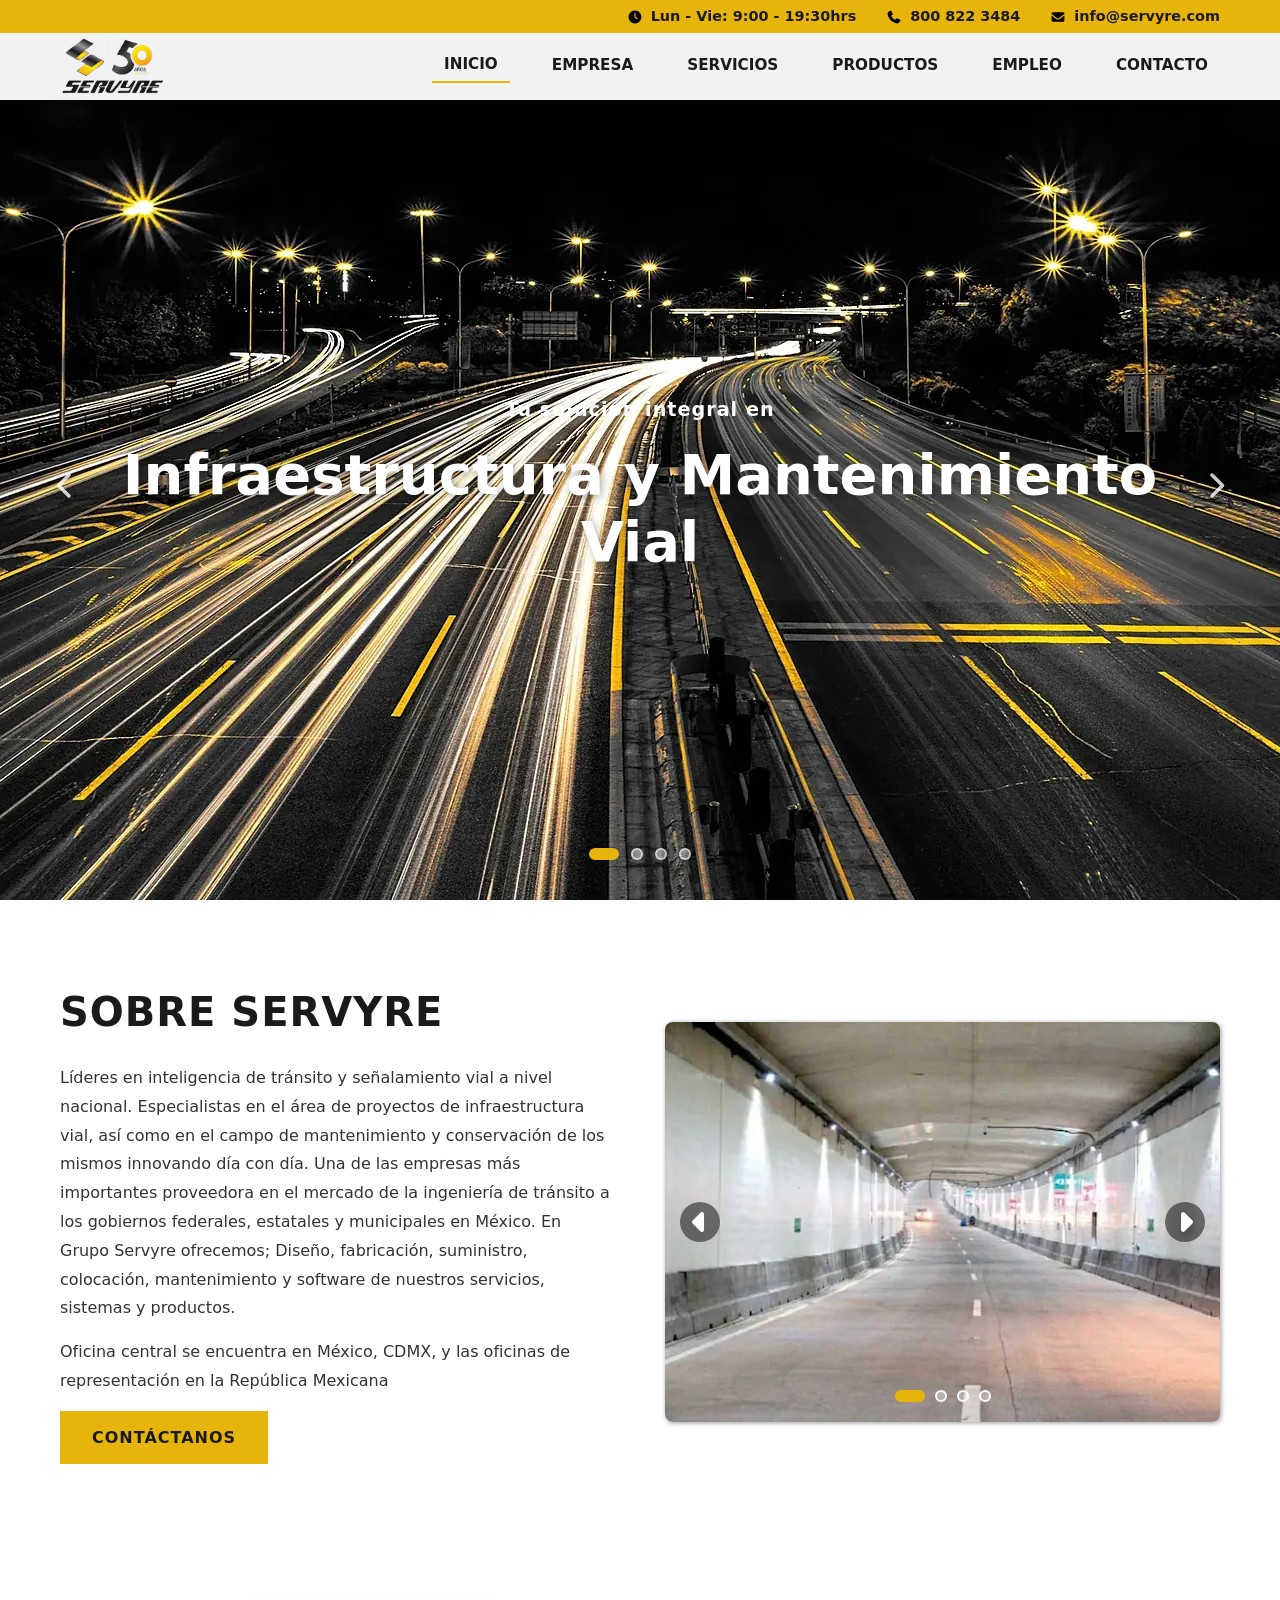
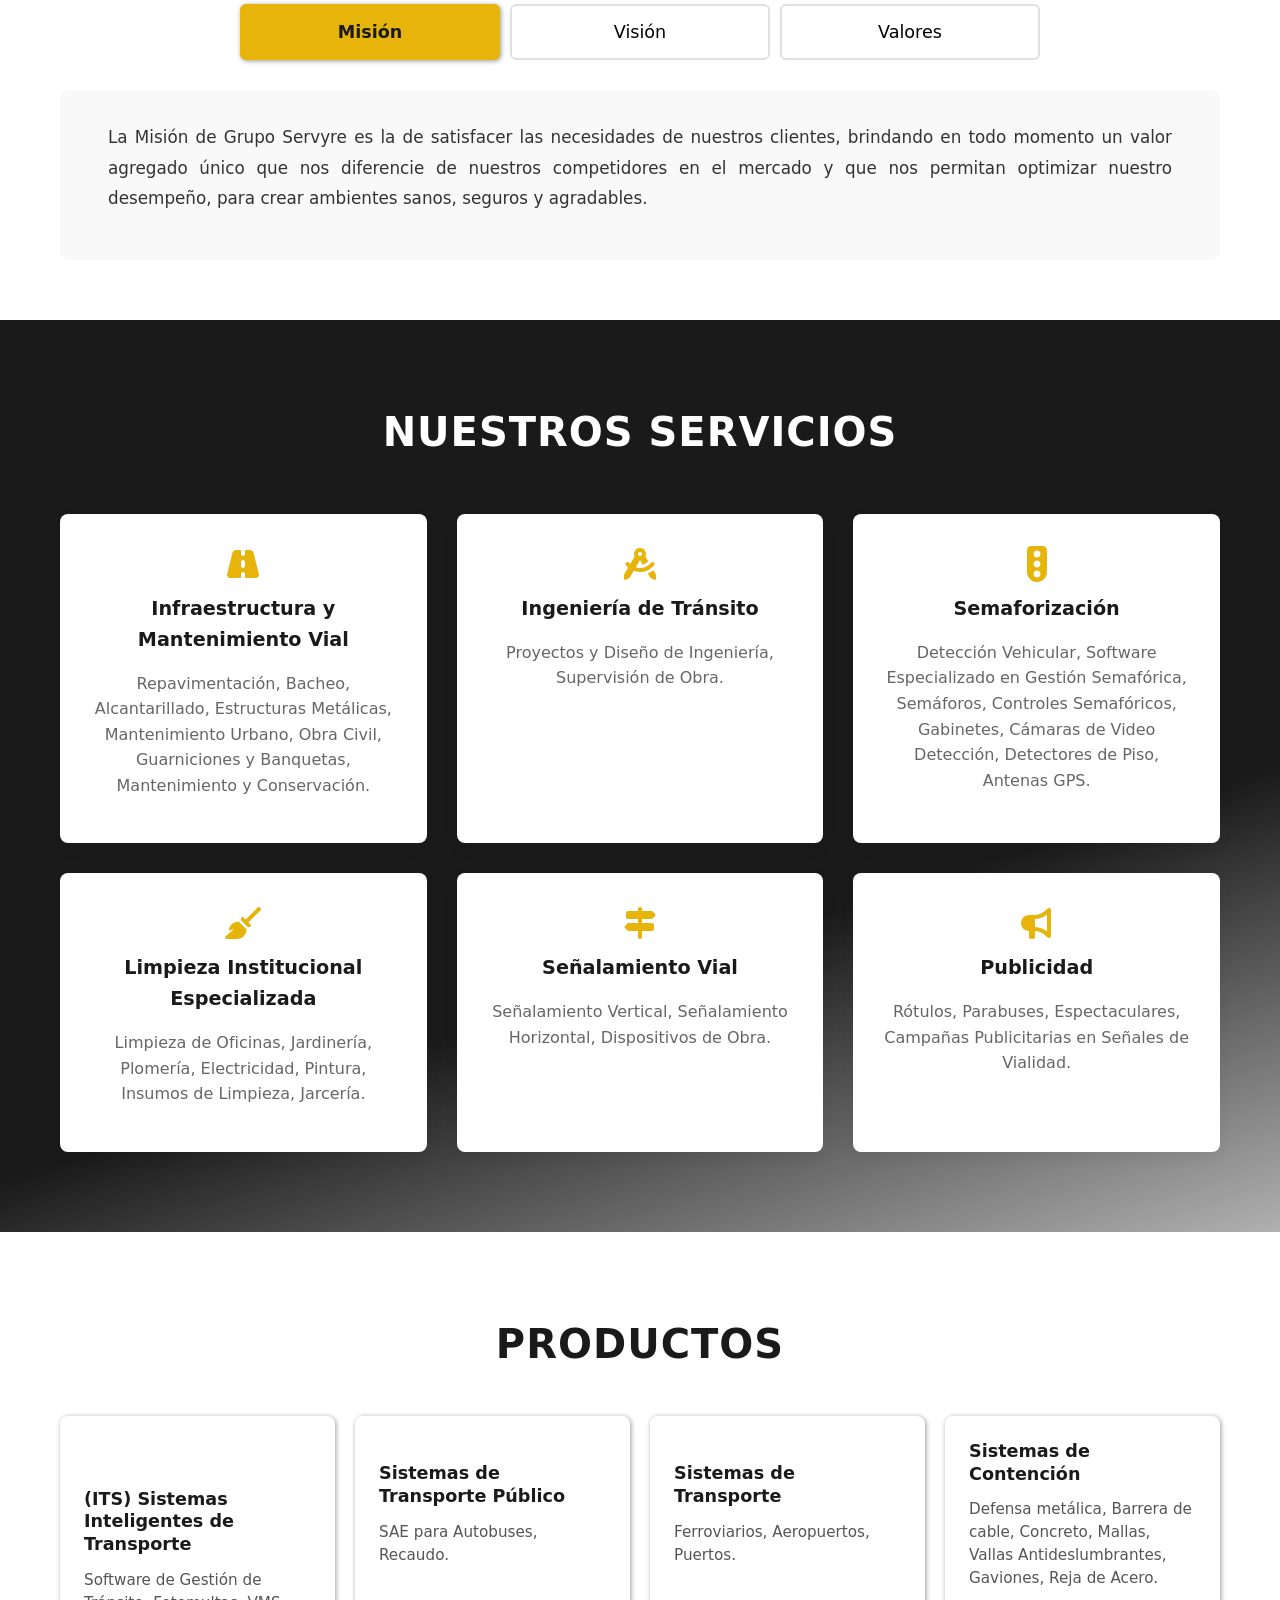
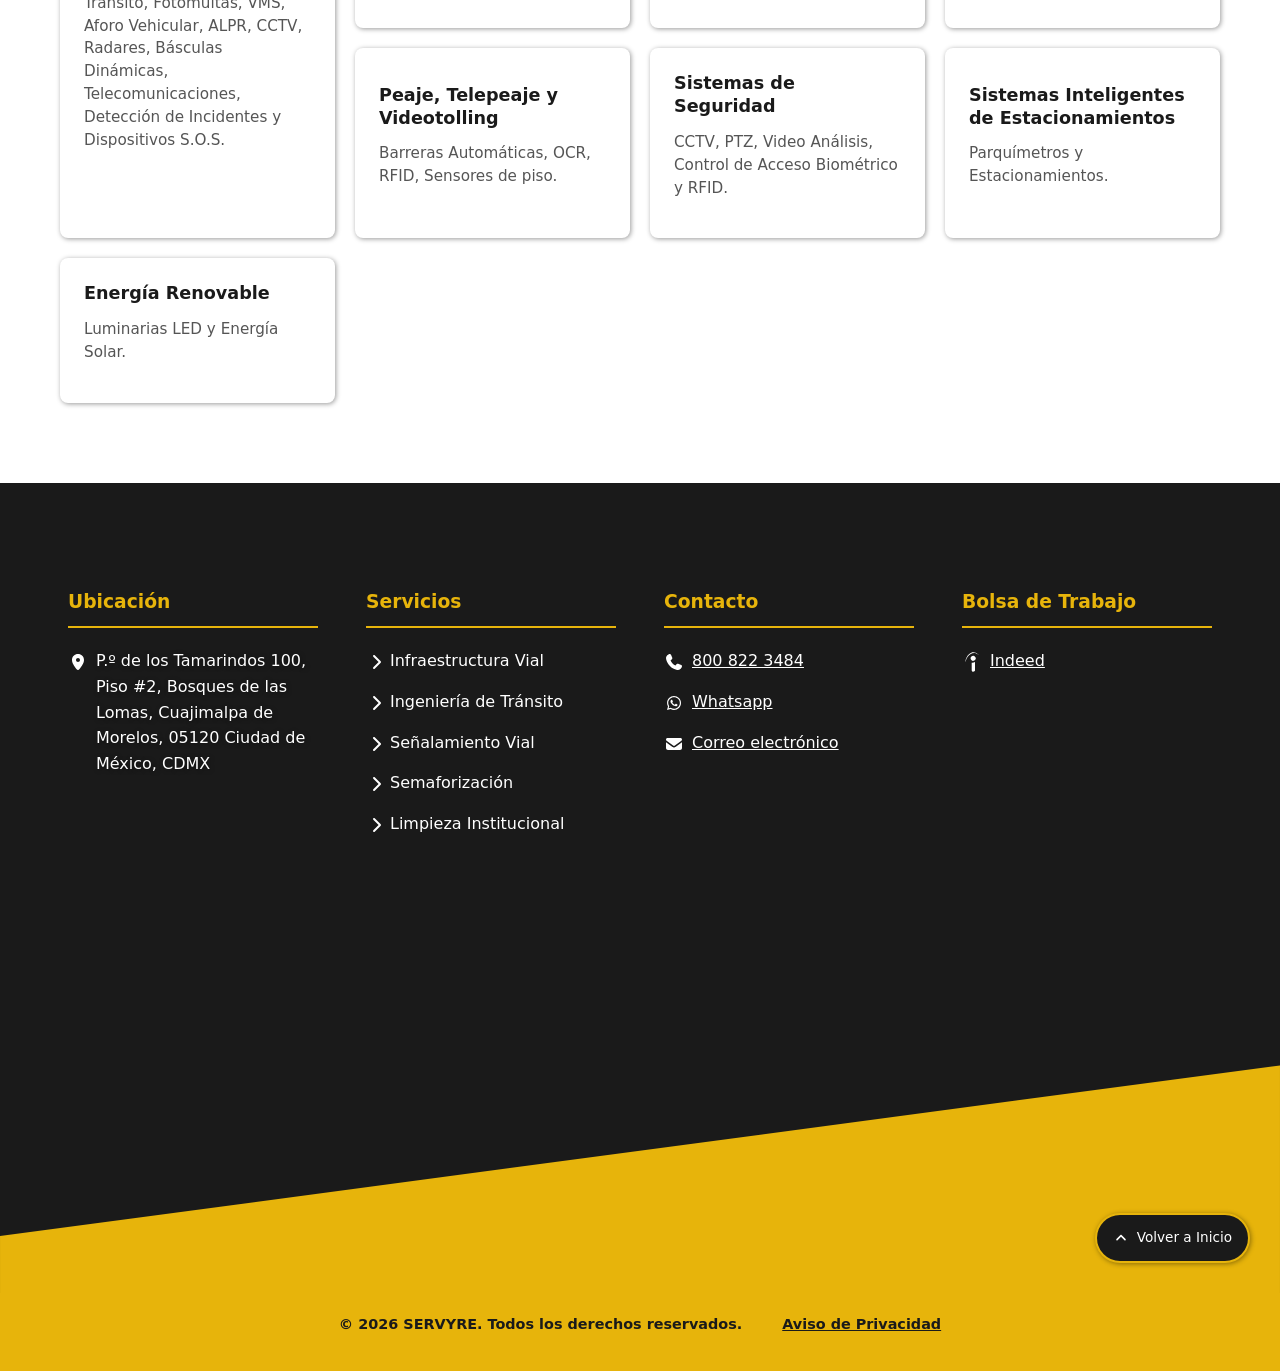
==== commit 31ef27b5: "feat: agregar seccion servicios a footer y modificar estilos" ====
--- a/index.html
+++ b/index.html
@@ -362,7 +362,6 @@
     <footer>
         <section id="contacto" class="contact">
             <div class="container">
-                <h2>Contáctanos</h2>
                 <div class="contact-flex">
                     <div class="contact-texts">
                         <h3>Ubicación</h3>
@@ -373,6 +372,29 @@
                                 de México, CDMX</p>
                         </div>
                     </div>
+                    <div class="contact-texts contact-texts--gap">
+                        <h3>Servicios</h3>
+                        <div class="contact-item">
+                            <img src="assets/icons/hero-arrow-right.svg" alt="Flecha" class="icon">
+                            <a class="contact-item--service" href="#">Infraestructura Vial</a>
+                        </div>
+                        <div class="contact-item">
+                            <img src="assets/icons/hero-arrow-right.svg" alt="Flecha" class="icon">
+                            <a class="contact-item--service" href="#" target="_blank">Ingeniería de Tránsito</a>
+                        </div>
+                        <div class="contact-item">
+                            <img src="assets/icons/hero-arrow-right.svg" alt="Flecha" class="icon">
+                            <a class="contact-item--service" href="#">Señalamiento Vial</a>
+                        </div>
+                        <div class="contact-item">
+                            <img src="assets/icons/hero-arrow-right.svg" alt="Flecha" class="icon">
+                            <a class="contact-item--service" href="#">Semaforización</a>
+                        </div>
+                        <div class="contact-item">
+                            <img src="assets/icons/hero-arrow-right.svg" alt="Flecha" class="icon">
+                            <a class="contact-item--service" href="#">Limpieza Institucional</a>
+                        </div>
+                    </div>
                     <div class="contact-texts">
                         <h3>Contacto</h3>
                         <div class="contact-item">
@@ -393,10 +415,8 @@
                     <div class="contact-texts">
                         <h3>Bolsa de Trabajo</h3>
                         <div class="contact-item">
-                            <img src="assets/icons/job.svg" alt="Correo" class="icon">
-                            <a href="https://mx.indeed.com/cmp/Grupo-Servyre-S.a-De-C.v" target="_blank">Vacantes en
-                                Servyre
-                                - Indeed</a>
+                            <img src="assets/icons/indeed-icon.svg" alt="Correo" class="icon">
+                            <a href="https://mx.indeed.com/cmp/Grupo-Servyre-S.a-De-C.v" target="_blank">Indeed</a>
                         </div>
                     </div>
                 </div>
--- a/css/styles.css
+++ b/css/styles.css
@@ -1227,7 +1227,7 @@
 /* CONTACT SECTION */
 .contact {
     position: relative;
-    min-height: 100vh;
+    min-height: 90vh;
     background-color: var(--dark-color);
     padding: var(--section-padding);
     padding-bottom: 120px;
@@ -1250,7 +1250,7 @@
     display: flex;
     align-items: flex-start;
     flex-wrap: wrap;
-    gap: 3rem;
+    gap: 2rem;
     justify-content: center;
 }
 
@@ -1259,8 +1259,7 @@
     min-width: 250px;
     max-width: 350px;
     text-align: left;
-    padding: 1.5rem 2rem;
-    border-radius: 8px;
+    padding: 1.5rem .5rem;
 }
 
 .contact-texts h3 {
@@ -1274,8 +1273,12 @@
 .contact-item {
     display: flex;
     align-items: flex-start;
-    gap: 12px;
+    gap: 8px;
     margin-bottom: 15px;
+}
+
+.contact-texts--gap .contact-item {
+    gap: 4px;
 }
 
 .icon {
@@ -1300,7 +1303,17 @@
 
 .contact-texts a:hover {
     color: var(--primary-color);
-}
+    letter-spacing: .5px;
+}
+
+.contact-texts img {
+    border-radius: 50%;
+}
+
+.contact-texts .contact-item--service {
+    text-decoration: none;
+}
+
 
 .wave {
     position: absolute;
@@ -1382,12 +1395,12 @@
     backdrop-filter: blur(10px);
     -webkit-backdrop-filter: blur(10px);
     padding: 2.5rem;
-    border-radius: 12px;
+    border-radius: 8px;
     box-shadow: 0 20px 60px rgba(0, 0, 0, 0.3);
     border: 1px solid rgba(255, 255, 255, 0.3);
     display: flex;
     flex-direction: column;
-    gap: 1.5rem;
+    gap: 1rem;
 }
 
 .form__campo {
@@ -1459,17 +1472,33 @@
 }
 
 .file-name {
-    margin-top: 10px;
     font-size: 0.85rem;
     color: #666;
     font-family: var(--font-body);
 }
+
+.aviso-enviar p {
+    margin: 0;
+    font-size: 0.8rem;
+    font-family: var(--font-body);
+    font-style: italic;
+    color: var(--dark-color);
+}
+
+.aviso-enviar a {
+    text-decoration: underline;
+    font-weight: 600;
+}
+
+.aviso-enviar a:hover {
+    color: var(--primary-color);
+}
+
 
 .form__btns {
     display: flex;
     flex-wrap: wrap;
     gap: 15px;
-    margin-top: 1rem;
 }
 
 .form__btns button {
@@ -2140,14 +2169,14 @@
     }
 
     /* Contact */
-    .contact {
+    /* .contact {
         padding: 60px 0 200px;
     }
 
     .contact h2 {
         font-size: 2rem;
         margin-bottom: 30px;
-    }
+    } */
 
     .contact-flex {
         flex-direction: column;
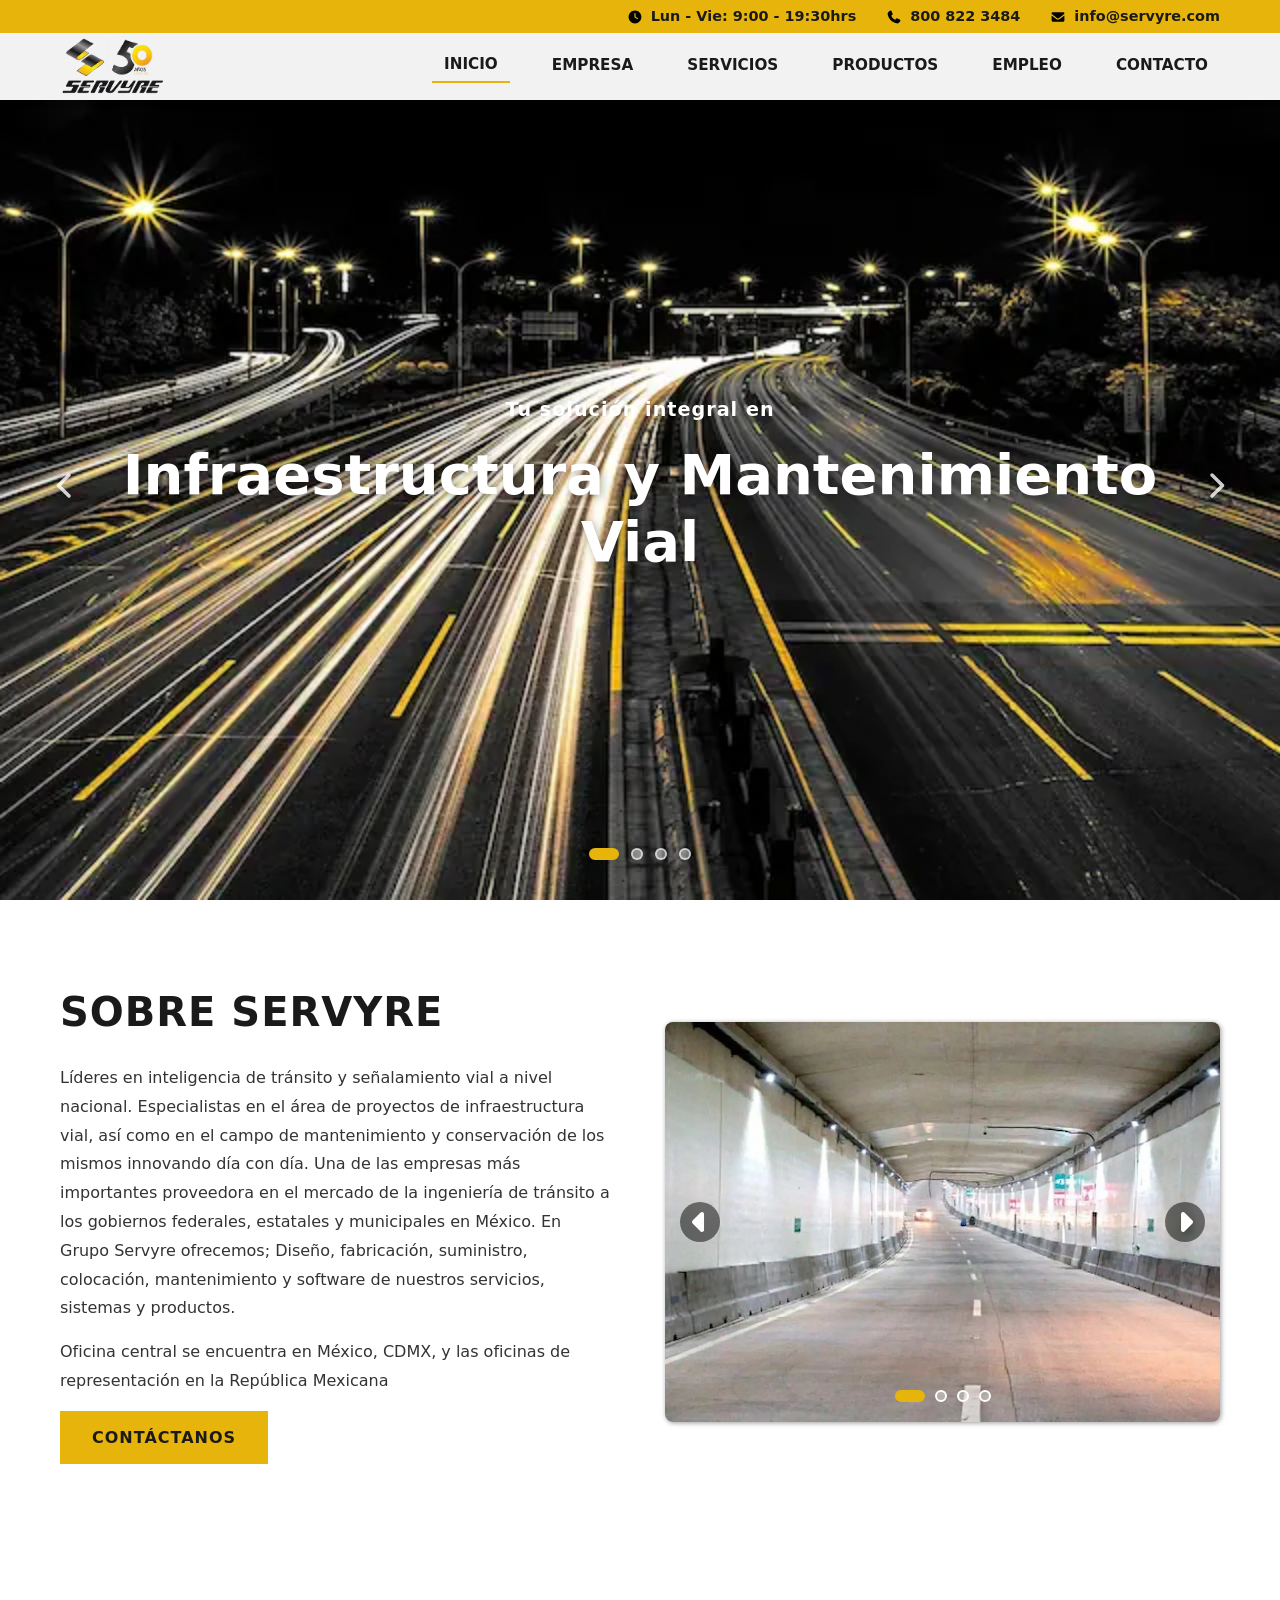
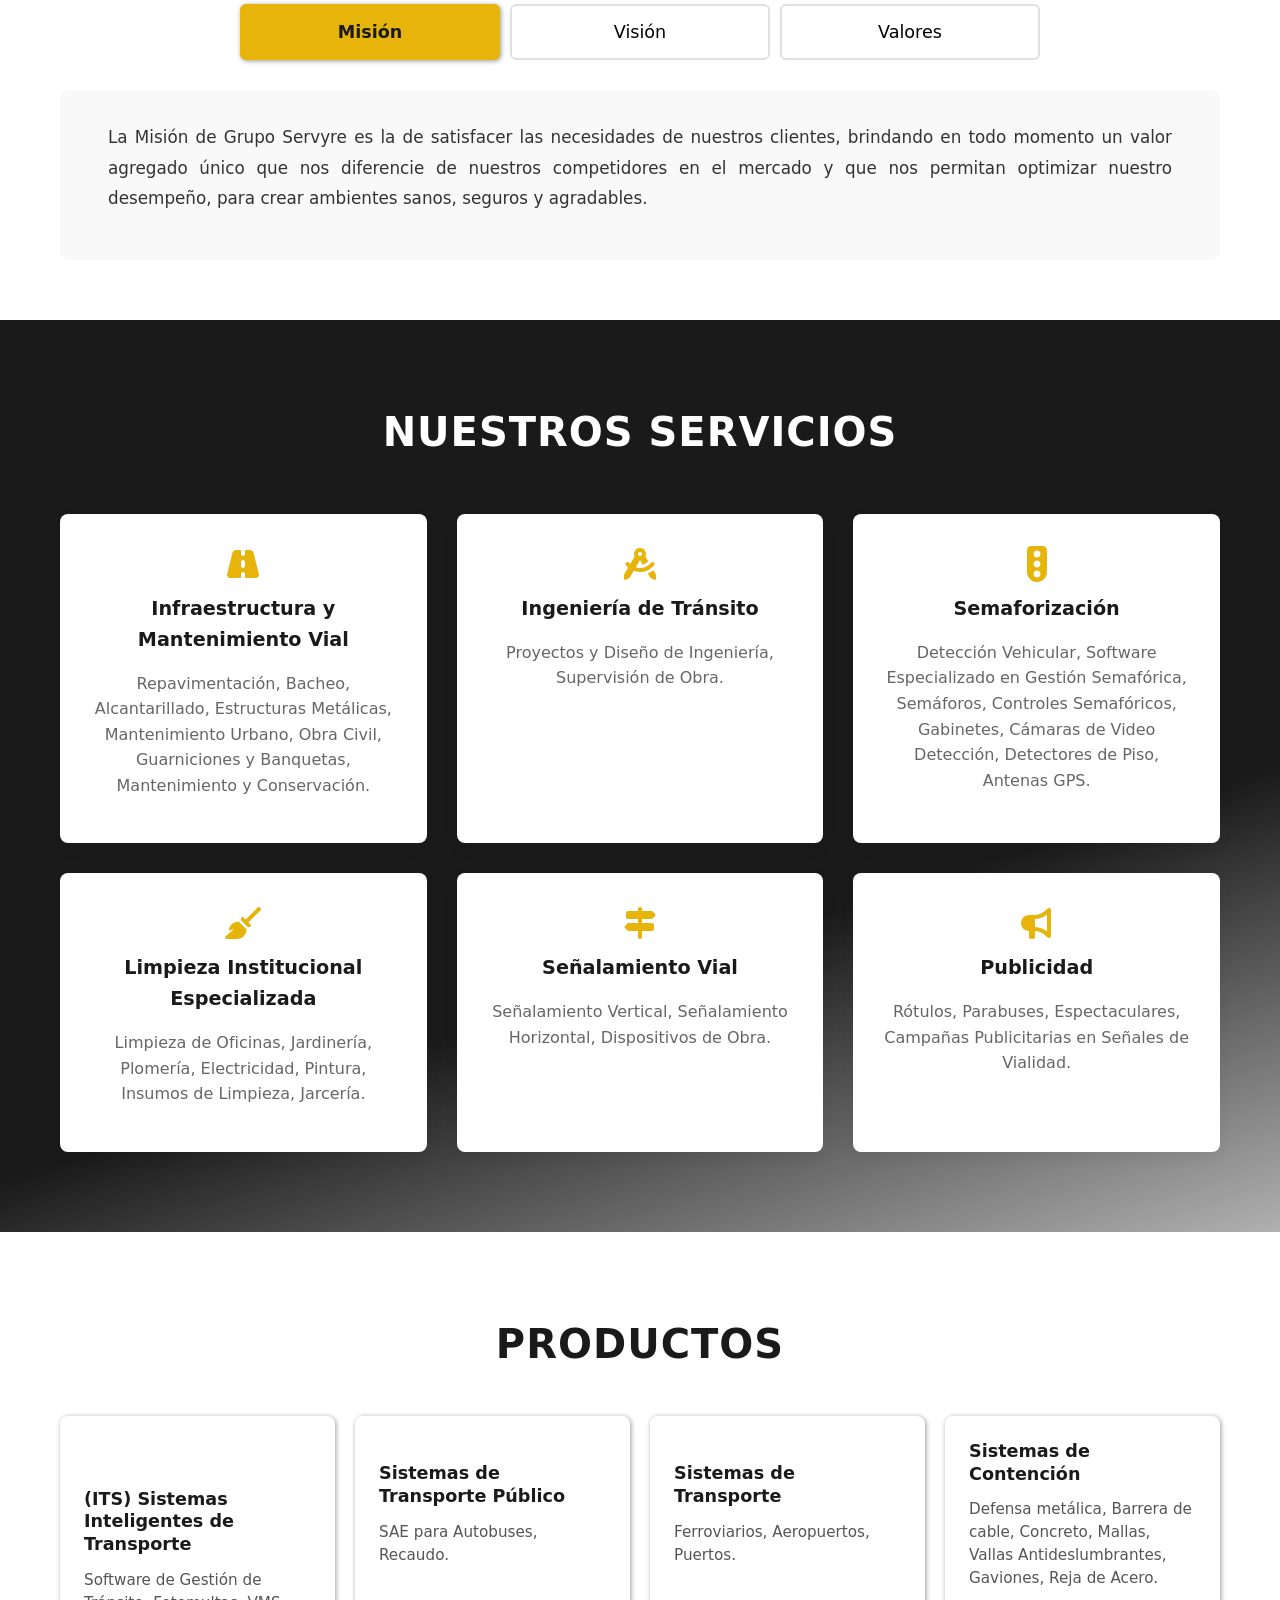
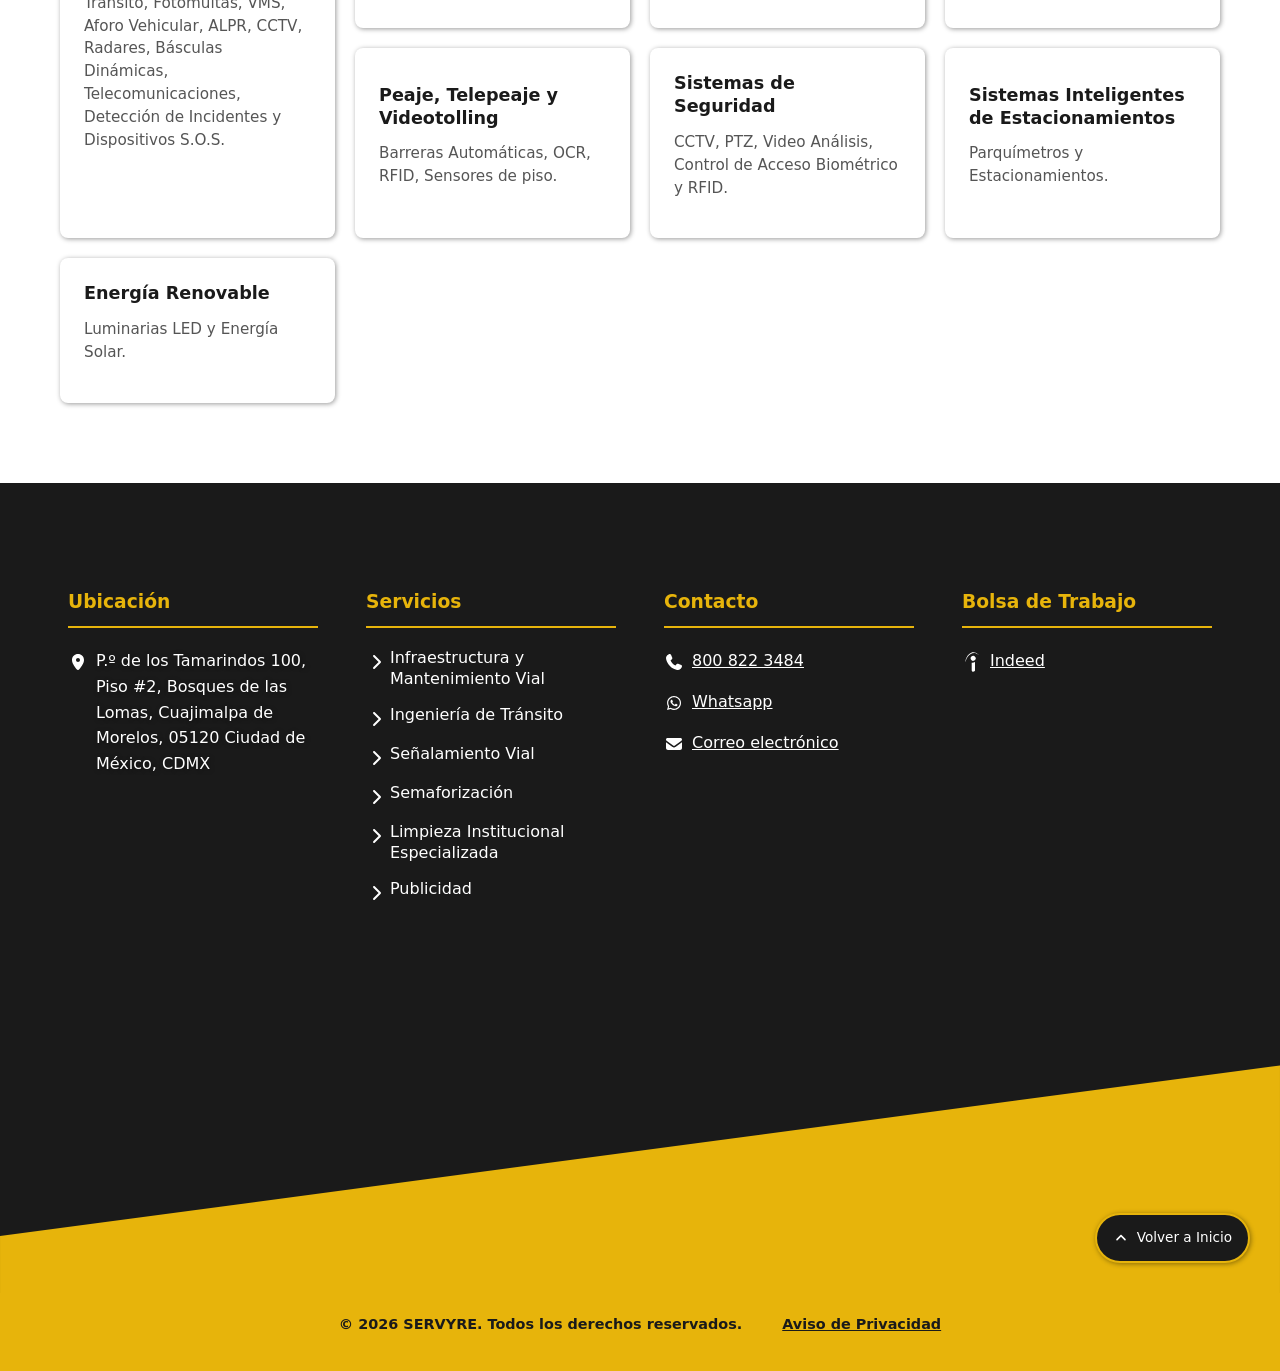
==== commit fd1df79b: "style: modificar anclas a enlaces de servicios" ====
--- a/index.html
+++ b/index.html
@@ -47,7 +47,7 @@
                 <div class="nav-links" id="navLinks">
                     <a class="nav-links--active" href="#inicio">Inicio</a>
                     <a href="empresa.html">Empresa</a>
-                    <a href="servicios.html">Servicios</a>
+                    <a href="#servicios">Servicios</a>
                     <a href="#productos">Productos</a>
                     <a href="empleo.html">Empleo</a>
                     <a href="#contacto">Contacto</a>
@@ -376,23 +376,27 @@
                         <h3>Servicios</h3>
                         <div class="contact-item">
                             <img src="assets/icons/hero-arrow-right.svg" alt="Flecha" class="icon">
-                            <a class="contact-item--service" href="#">Infraestructura Vial</a>
-                        </div>
-                        <div class="contact-item">
-                            <img src="assets/icons/hero-arrow-right.svg" alt="Flecha" class="icon">
-                            <a class="contact-item--service" href="#" target="_blank">Ingeniería de Tránsito</a>
-                        </div>
-                        <div class="contact-item">
-                            <img src="assets/icons/hero-arrow-right.svg" alt="Flecha" class="icon">
-                            <a class="contact-item--service" href="#">Señalamiento Vial</a>
-                        </div>
-                        <div class="contact-item">
-                            <img src="assets/icons/hero-arrow-right.svg" alt="Flecha" class="icon">
-                            <a class="contact-item--service" href="#">Semaforización</a>
-                        </div>
-                        <div class="contact-item">
-                            <img src="assets/icons/hero-arrow-right.svg" alt="Flecha" class="icon">
-                            <a class="contact-item--service" href="#">Limpieza Institucional</a>
+                            <a class="contact-item--service" href="servicios/infra-mant-vial.html">Infraestructura y Mantenimiento Vial</a>
+                        </div>
+                        <div class="contact-item">
+                            <img src="assets/icons/hero-arrow-right.svg" alt="Flecha" class="icon">
+                            <a class="contact-item--service" href="servicios/ingenieria-transito.html">Ingeniería de Tránsito</a>
+                        </div>
+                        <div class="contact-item">
+                            <img src="assets/icons/hero-arrow-right.svg" alt="Flecha" class="icon">
+                            <a class="contact-item--service" href="servicios/senalamiento-vial.html">Señalamiento Vial</a>
+                        </div>
+                        <div class="contact-item">
+                            <img src="assets/icons/hero-arrow-right.svg" alt="Flecha" class="icon">
+                            <a class="contact-item--service" href="servicios/semaforizacion.html">Semaforización</a>
+                        </div>
+                        <div class="contact-item">
+                            <img src="assets/icons/hero-arrow-right.svg" alt="Flecha" class="icon">
+                            <a class="contact-item--service" href="servicios/limp-institucional-especializada.html">Limpieza Institucional Especializada</a>
+                        </div>
+                        <div class="contact-item">
+                            <img src="assets/icons/hero-arrow-right.svg" alt="Flecha" class="icon">
+                            <a class="contact-item--service" href="servicios/publicidad.html">Publicidad</a>
                         </div>
                     </div>
                     <div class="contact-texts">
@@ -423,7 +427,7 @@
 
             </div>
             <a href="#inicio" class="btn--inicio" aria-label="Volver al inicio de la página">
-                <img src="assets/icons/angle-up.svg" class="icon" alt="">
+                <img src="assets/icons/angle-up.svg" class="icon" alt="Ancla a inicio">
                 Volver a Inicio
             </a>
             <div class="wave"></div>
--- a/css/styles.css
+++ b/css/styles.css
@@ -238,11 +238,11 @@
 
 .top-info-item a {
     color: var(--dark-color);
-    transition: color 0.3s ease;
 }
 
 .top-info-item a:hover {
-    color: var(--primary-color);
+    color: var(--white);
+    letter-spacing: .2px;
 }
 
 /* HEADER */
@@ -428,15 +428,29 @@
     padding: 40px 0 60px;
 }
 
+.empresa-header {
+    margin-top: 40px;
+}
+
 .empresa-header h1 {
     font-size: 2.5rem;
     color: var(--dark-color);
-    border-bottom: 2px solid var(--primary-color);
-    padding: var(--section-padding);
-    padding-bottom: 5px;
-    margin-bottom: 50px;
+    padding: 20px 0;
+    margin-bottom: 40px;
     font-family: var(--font-heading);
-}
+    position: relative;
+}
+
+.empresa-header h1::after {
+    content: "";
+    position: absolute;
+    bottom: 0;
+    left: 0;
+    width: 60%;
+    height: 2px;
+    background: var(--primary-color);
+}
+
 
 .empresa-content {
     display: grid;
@@ -1151,7 +1165,7 @@
 .ubication-contact {
     display: flex;
     flex-direction: column;
-    gap: 12px;
+    gap: 20px;
     flex: 1;
 }
 
@@ -1165,6 +1179,7 @@
     border: 1px solid #e5e5e5;
     transition: all 0.3s ease;
     cursor: pointer;
+    margin: 0;
 }
 
 .ubication-contact .contact-item:hover {
@@ -1186,7 +1201,7 @@
     filter: brightness(0) saturate(100%) invert(85%) sepia(47%) saturate(523%) hue-rotate(359deg) brightness(98%) contrast(94%);
 }
 
-.ubication-contact .contact-item a {
+.ubication-contact a {
     color: var(--dark-color);
     text-decoration: none;
     font-size: 0.95rem;
@@ -1312,6 +1327,7 @@
 
 .contact-texts .contact-item--service {
     text-decoration: none;
+    line-height: 1.3;
 }
 
 
--- a/css/carousel.css
+++ b/css/carousel.css
@@ -120,7 +120,7 @@
 
 .hero-carousel__btn:hover {
     opacity: 1;
-    transform: translateY(-50%) scale(1.15);
+    transform: translateY(-5%) scale(1.15);
 }
 
 .hero-carousel__btn--prev {
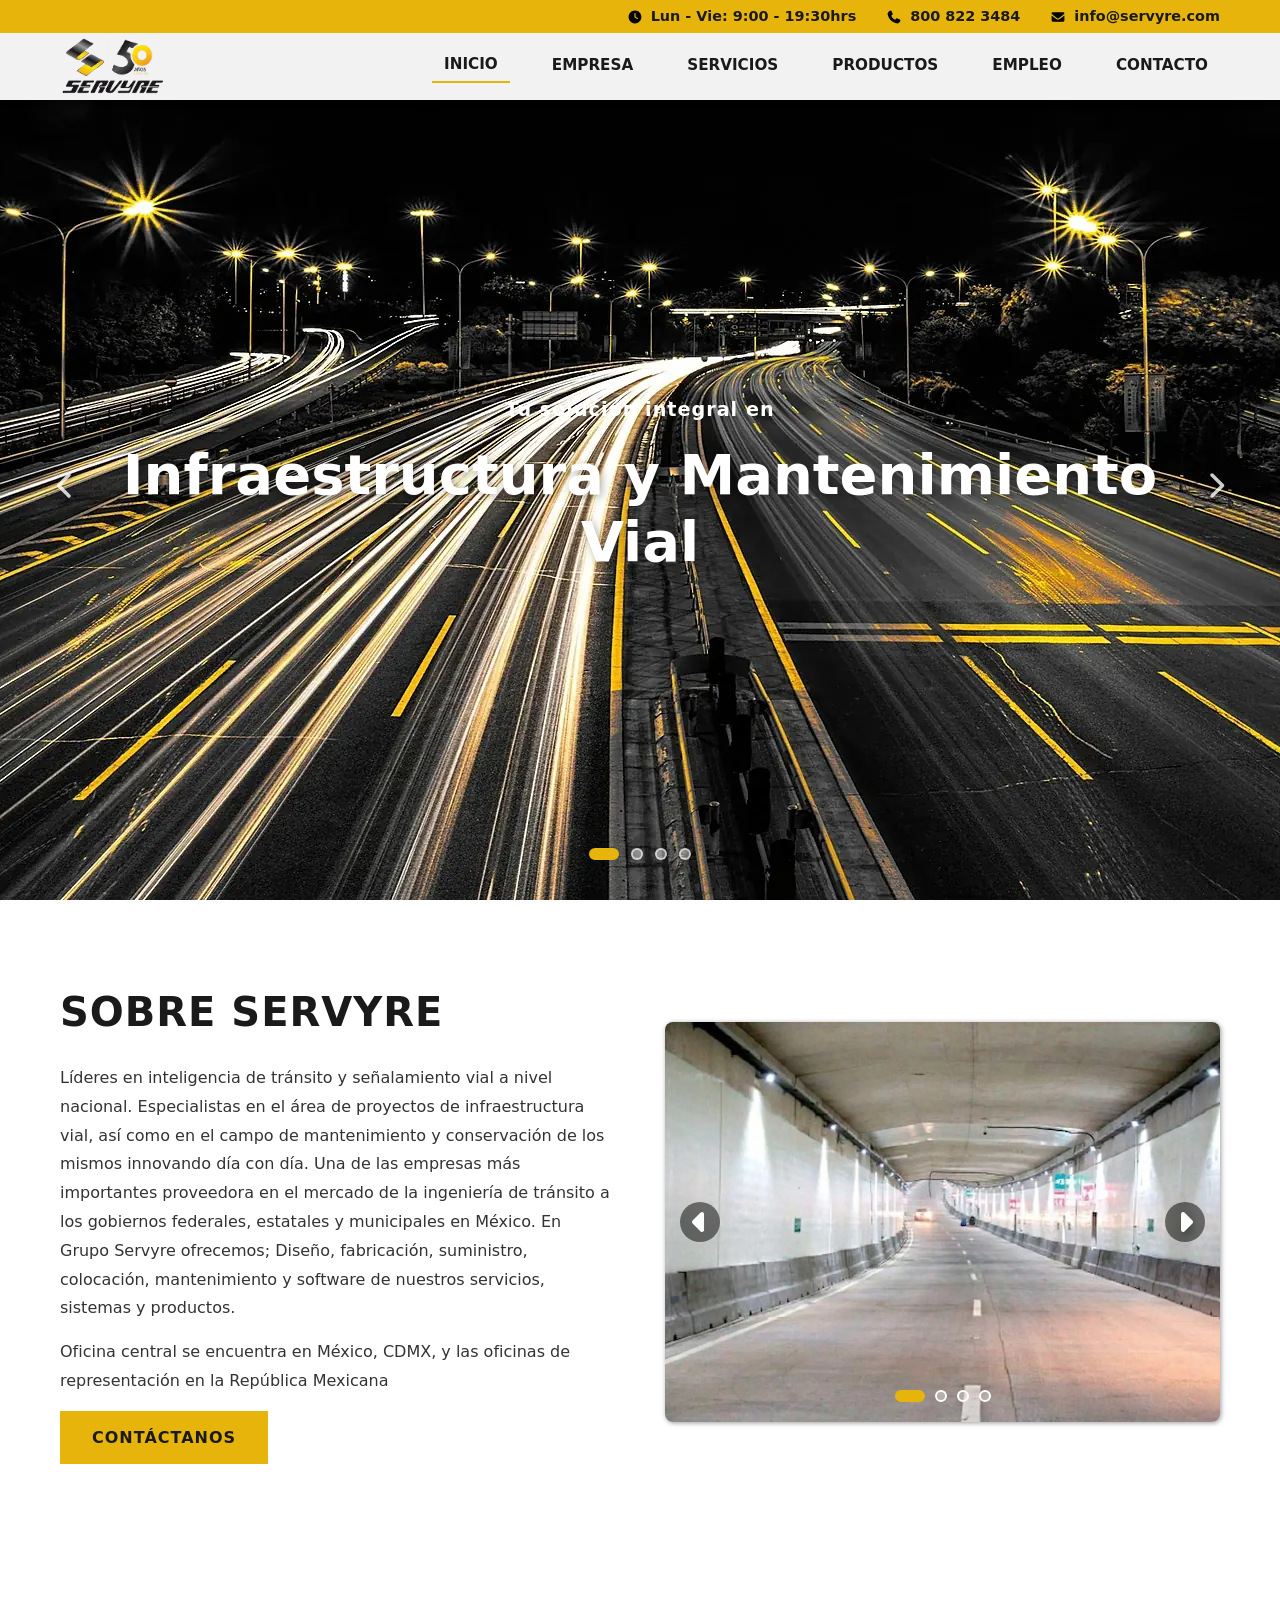
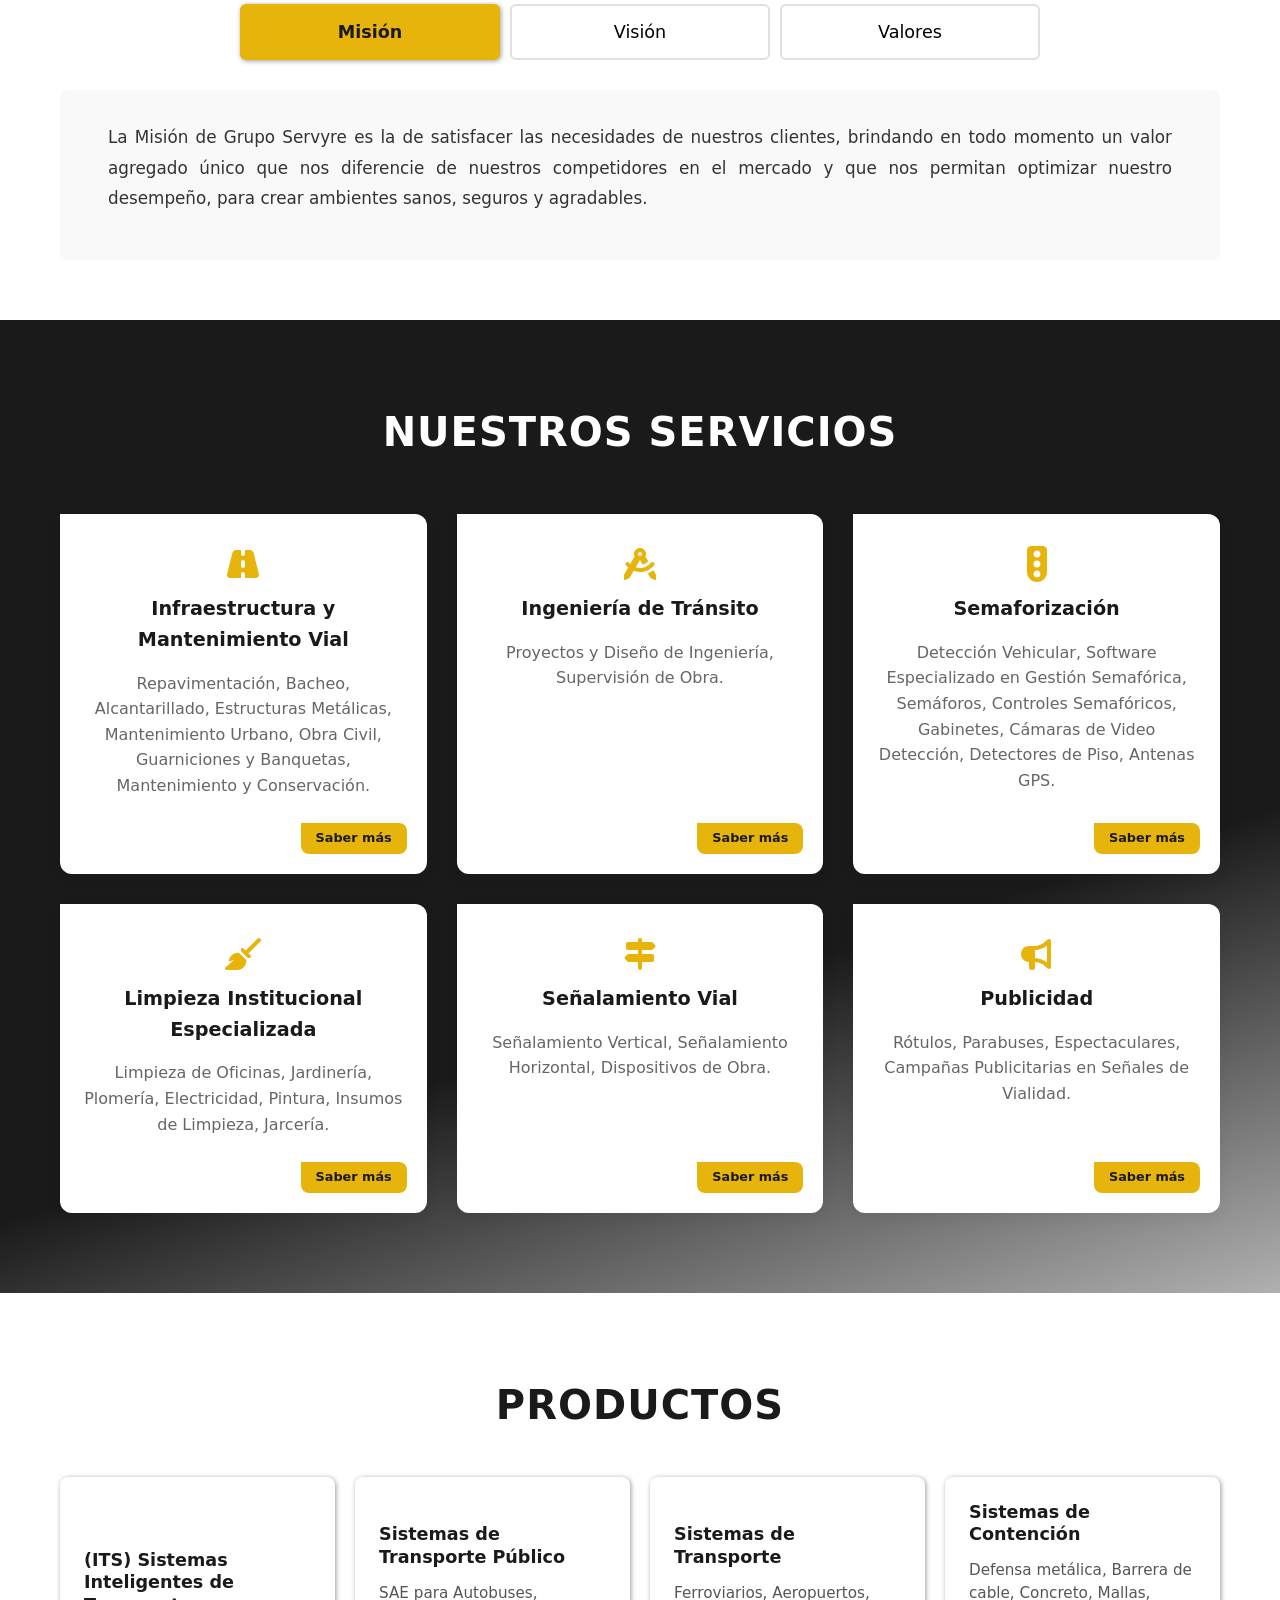
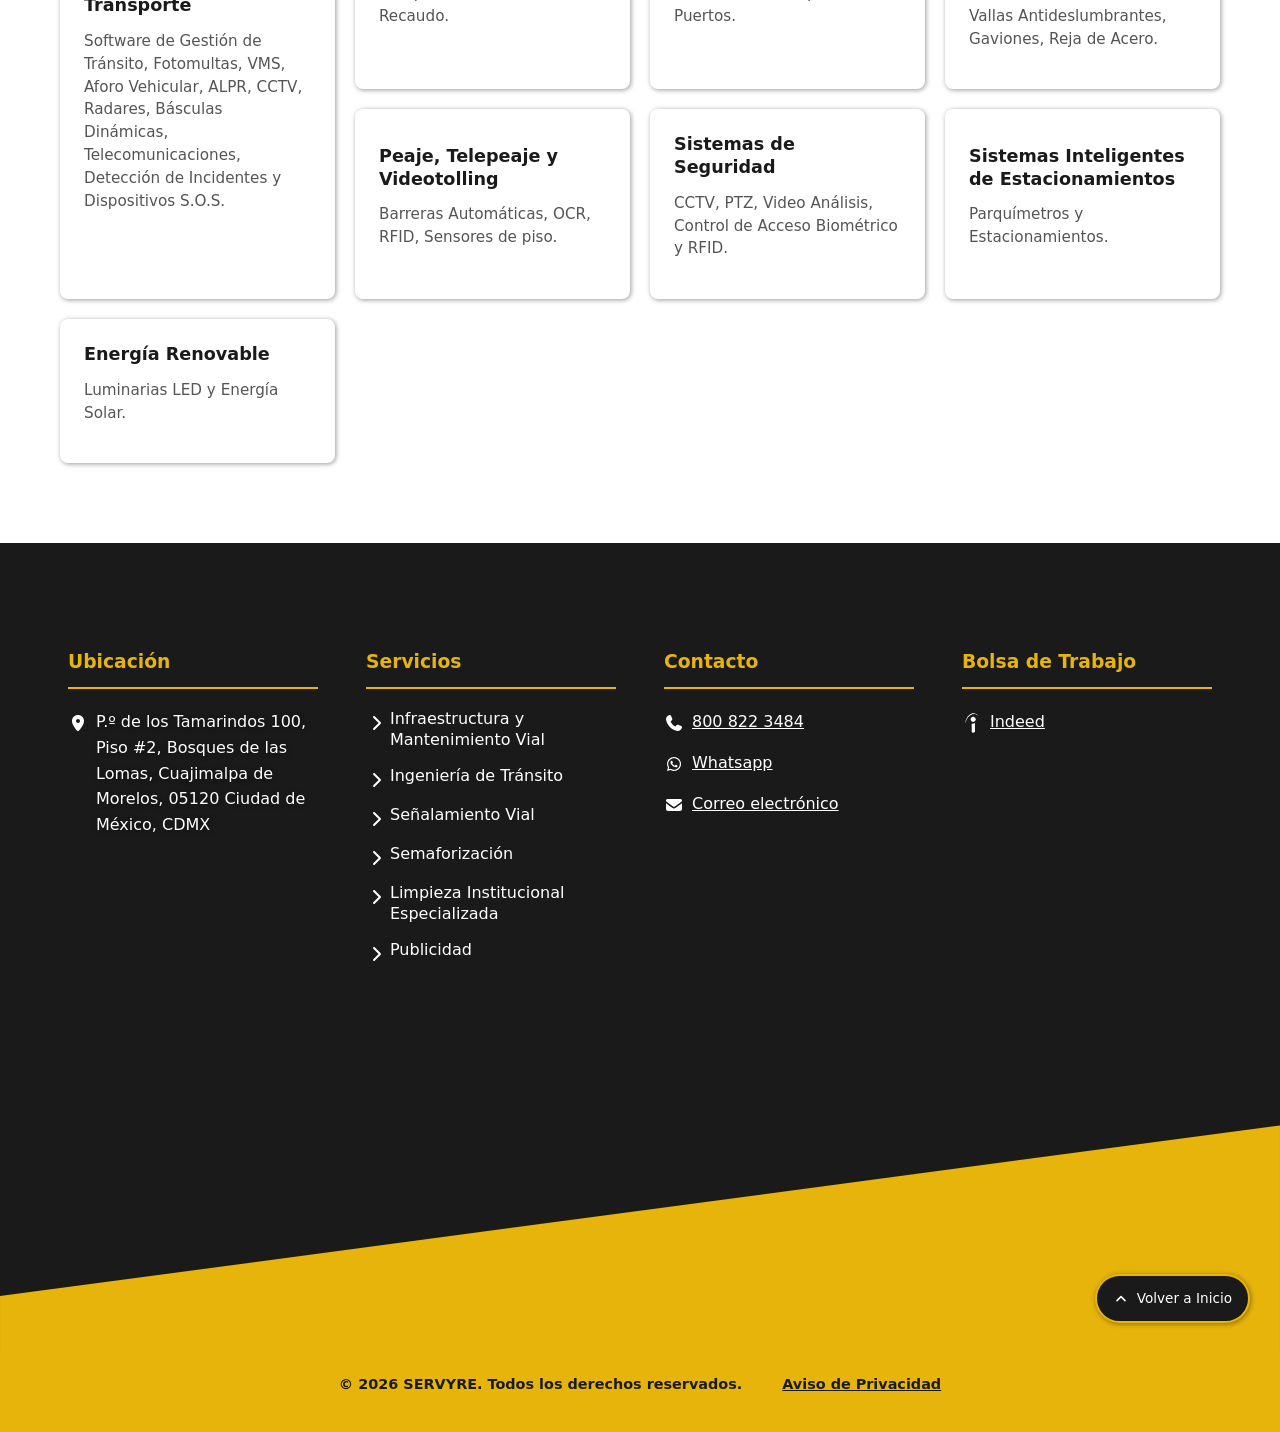
==== commit 19606d8e: "feat: agregar boton de enlace a cada card de servicio" ====
--- a/index.html
+++ b/index.html
@@ -265,6 +265,7 @@
                         <h3>Infraestructura y Mantenimiento Vial</h3>
                         <p>Repavimentación, Bacheo, Alcantarillado, Estructuras Metálicas, Mantenimiento Urbano, Obra
                             Civil, Guarniciones y Banquetas, Mantenimiento y Conservación.</p>
+                        <a href="servicios/infra-mant-vial.html">Saber más</a>
                     </div>
                     <!-- Service 2 -->
                     <div class="service-card">
@@ -273,6 +274,7 @@
                         </div>
                         <h3>Ingeniería de Tránsito</h3>
                         <p>Proyectos y Diseño de Ingeniería, Supervisión de Obra.</p>
+                        <a href="servicios/ingenieria-transito.html">Saber más</a>
                     </div>
                     <!-- Service 3 -->
                     <div class="service-card">
@@ -281,7 +283,8 @@
                         </div>
                         <h3>Semaforización</h3>
                         <p>Detección Vehicular, Software Especializado en Gestión Semafórica, Semáforos, Controles
-                            Semafóricos, Gabinetes, Cámaras de Video Detección, Detectores de Piso, Antenas GPS.</p>
+                        Semafóricos, Gabinetes, Cámaras de Video Detección, Detectores de Piso, Antenas GPS.</p>
+                        <a href="servicios/semaforizacion.html">Saber más</a>  
                     </div>
                     <!-- Service 4 -->
                     <div class="service-card">
@@ -290,7 +293,8 @@
                         </div>
                         <h3>Limpieza Institucional Especializada</h3>
                         <p>Limpieza de Oficinas, Jardinería, Plomería, Electricidad, Pintura, Insumos de Limpieza,
-                            Jarcería.</p>
+                        Jarcería.</p>
+                        <a href="servicios/limp-institucional-especializada.html">Saber más</a>
                     </div>
                     <!-- Service 5 -->
                     <div class="service-card">
@@ -299,6 +303,7 @@
                         </div>
                         <h3>Señalamiento Vial</h3>
                         <p>Señalamiento Vertical, Señalamiento Horizontal, Dispositivos de Obra.</p>
+                        <a href="servicios/senalamiento-vial.html">Saber más</a>
                     </div>
                     <!-- Service 6 -->
                     <div class="service-card">
@@ -307,6 +312,7 @@
                         </div>
                         <h3>Publicidad</h3>
                         <p>Rótulos, Parabuses, Espectaculares, Campañas Publicitarias en Señales de Vialidad.</p>
+                        <a href="servicios/publicidad.html">Saber más</a>
                     </div>
                 </div>
             </div>
--- a/css/styles.css
+++ b/css/styles.css
@@ -779,16 +779,21 @@
 }
 
 .service-card {
+    height: 100%;
+    display: flex;
+    flex-direction: column;
+    align-items: center;
+    text-align: center;
     background: var(--white);
-    padding: 30px;
+    padding: 30px 20px 20px;
     border-radius: 8px;
     box-shadow: 0 5px 15px rgba(0, 0, 0, 0.05);
     transition: var(--transition);
-    text-align: center;
+    border-radius: 0px 12px 12px 12px
 }
 
 .service-card:hover {
-    transform: translateY(-10px);
+    transform: translateY(-4px);
     box-shadow: 0 15px 30px rgba(0, 0, 0, 0.1);
 }
 
@@ -808,6 +813,25 @@
 .service-card p {
     line-height: 1.6;
     color: var(--text-light);
+    margin-bottom: 25px;
+}
+
+.service-card a {
+    align-self: flex-end;
+    margin-top: auto;
+    font-size: .8rem;
+    font-weight: 600;
+    display: inline-block;
+    padding: 5px 15px;
+    background-color: var(--primary-color);
+    color: var(--dark-color);
+    border-radius: 0 8px 8px 8px;
+}
+
+.service-card a:hover {
+    box-shadow: var(--shadow);
+    color: var(--white);
+    text-shadow: var(--shadow);
 }
 
 /* PRODUCTS SECTION */
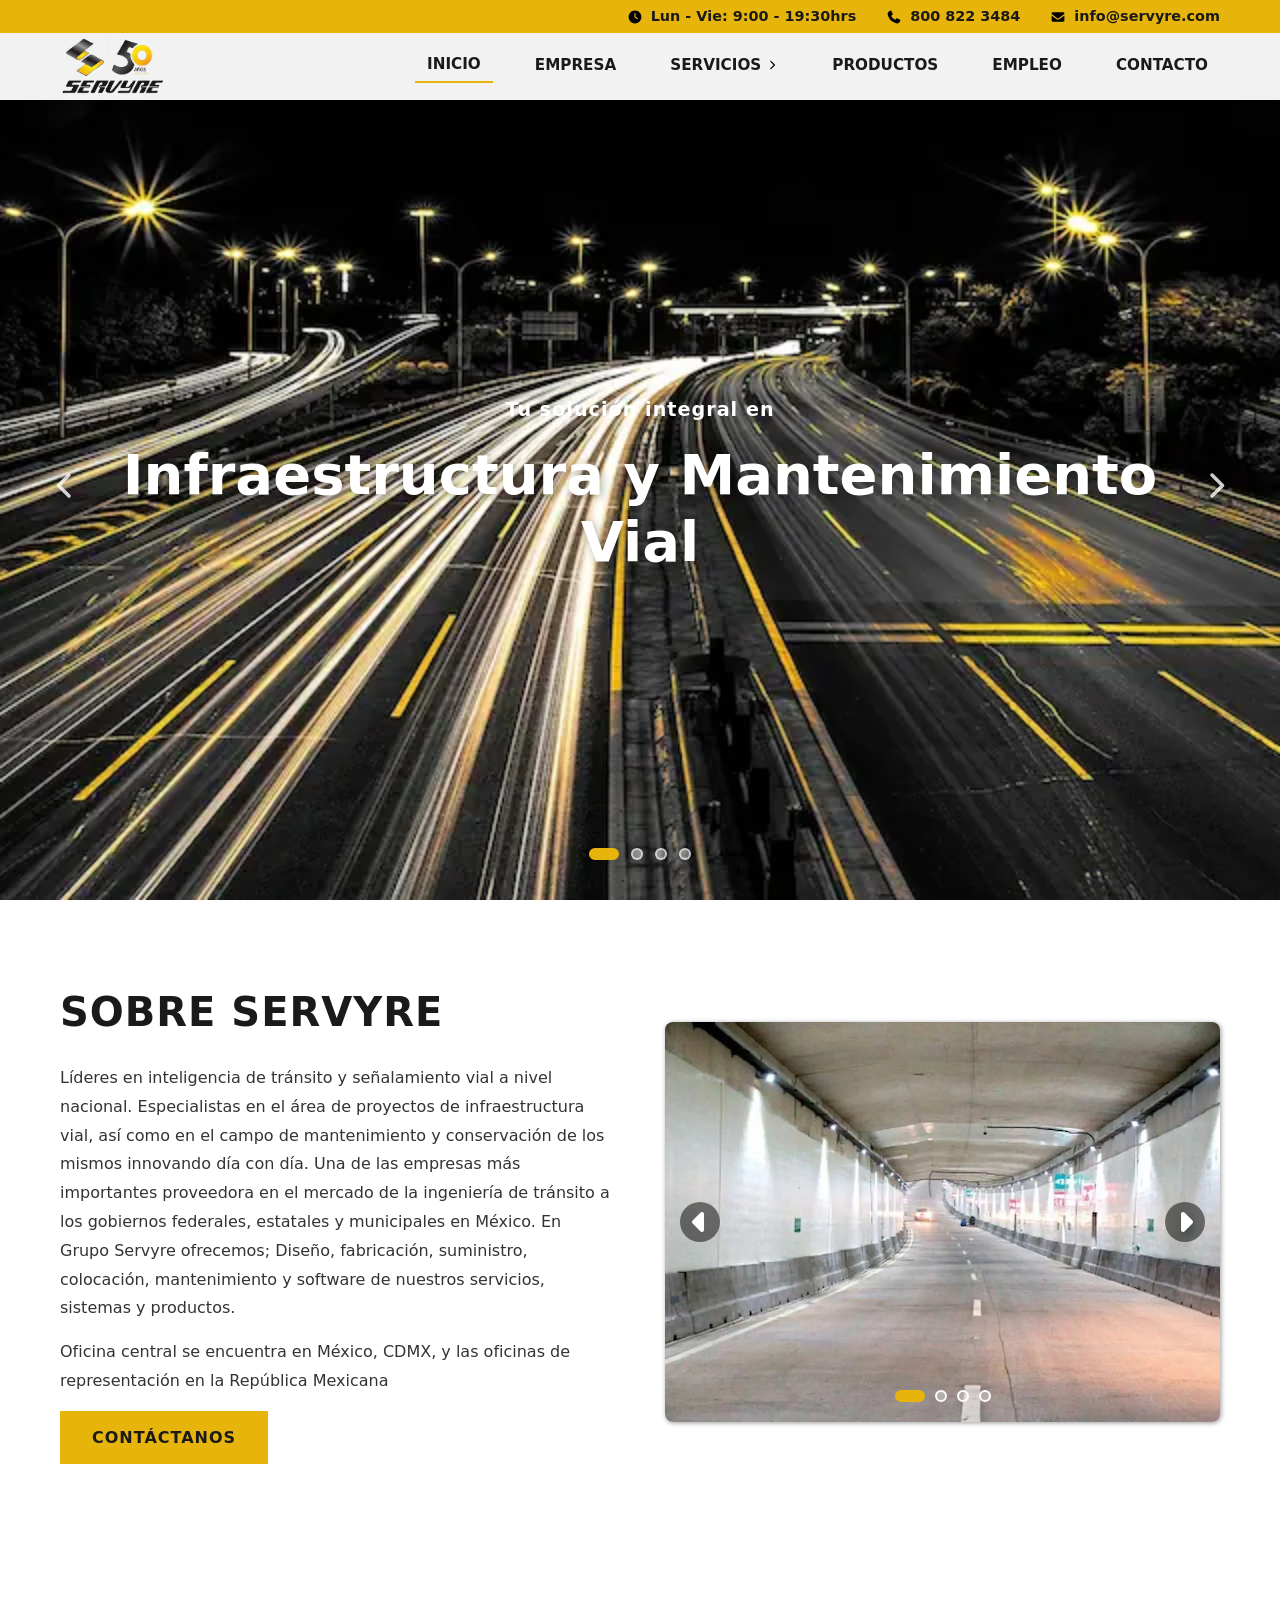
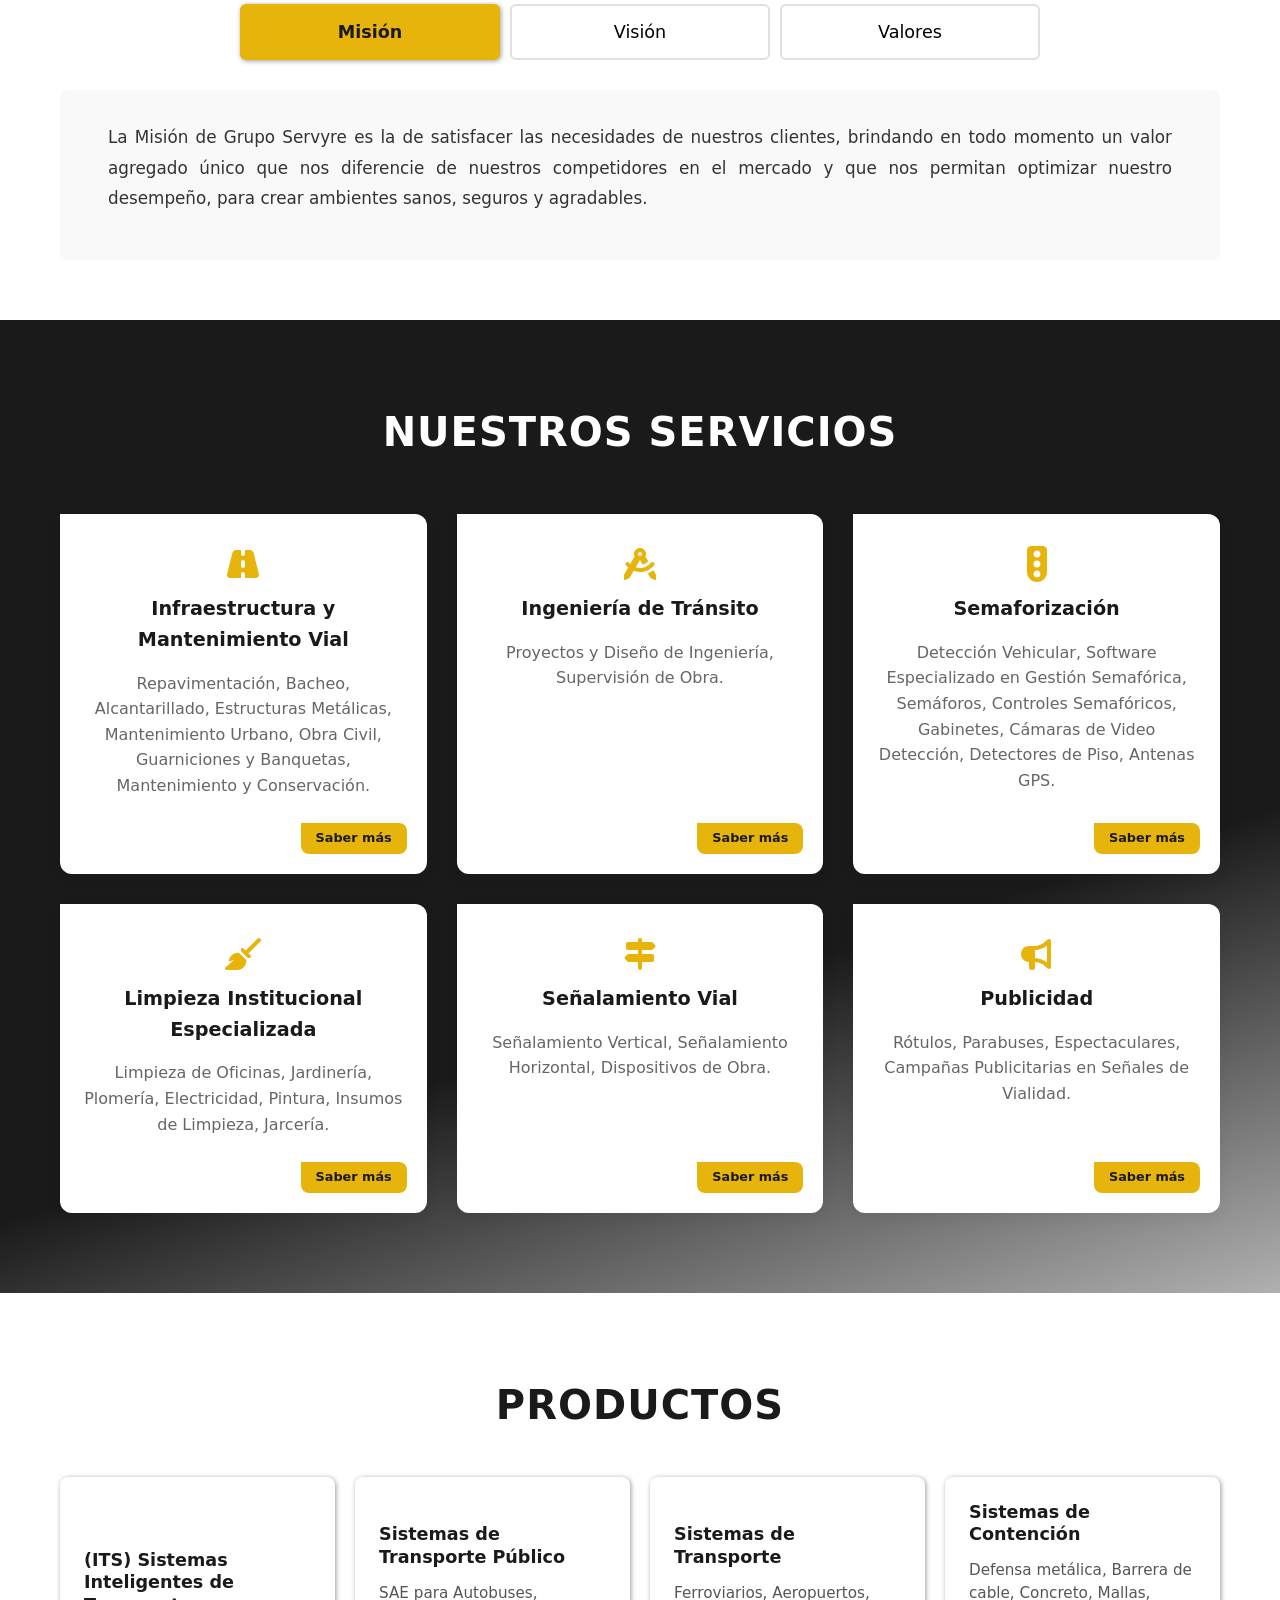
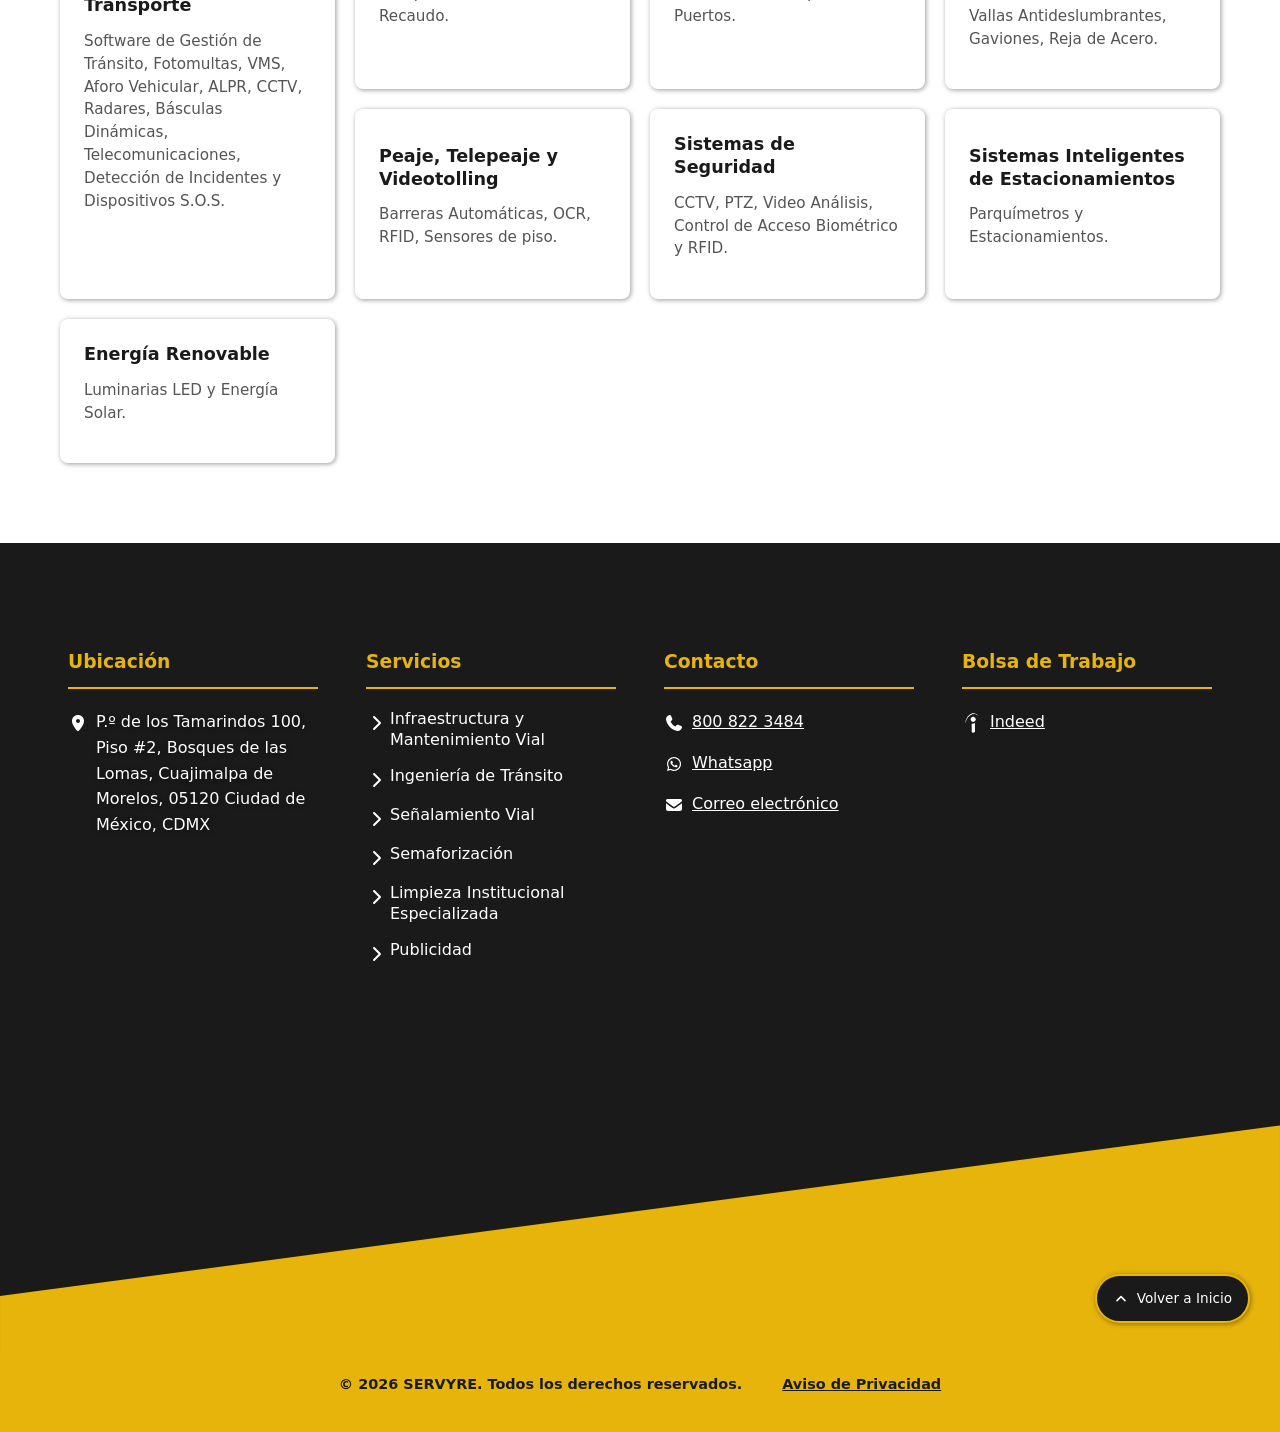
==== commit f8c7132b: "feat: agregar menu desplegable a servicios - Se agrego el menu desplegable a todos los archivos HTML" ====
--- a/index.html
+++ b/index.html
@@ -47,7 +47,21 @@
                 <div class="nav-links" id="navLinks">
                     <a class="nav-links--active" href="#inicio">Inicio</a>
                     <a href="empresa.html">Empresa</a>
-                    <a href="#servicios">Servicios</a>
+                    <div class="nav-servicios">
+                        <button class="nav-servicios__toggle" aria-expanded="false">
+                            Servicios
+                            <img src="assets/icons/hero-arrow-right.svg" alt="" class="nav-servicios__icono">
+                        </button>
+                        <div class="nav-servicios__submenu">
+                            <a href="servicios/infra-mant-vial.html">Infraestructura y Mantenimiento Vial</a>
+                            <a href="servicios/ingenieria-transito.html">Ingeniería de Tránsito</a>
+                            <a href="servicios/semaforizacion.html">Semaforización</a>
+                            <a href="servicios/limp-institucional-especializada.html">Limpieza Institucional
+                                Especializada</a>
+                            <a href="servicios/senalamiento-vial.html">Señalamiento Vial</a>
+                            <a href="servicios/publicidad.html">Publicidad</a>
+                        </div>
+                    </div>
                     <a href="#productos">Productos</a>
                     <a href="empleo.html">Empleo</a>
                     <a href="#contacto">Contacto</a>
@@ -283,8 +297,8 @@
                         </div>
                         <h3>Semaforización</h3>
                         <p>Detección Vehicular, Software Especializado en Gestión Semafórica, Semáforos, Controles
-                        Semafóricos, Gabinetes, Cámaras de Video Detección, Detectores de Piso, Antenas GPS.</p>
-                        <a href="servicios/semaforizacion.html">Saber más</a>  
+                            Semafóricos, Gabinetes, Cámaras de Video Detección, Detectores de Piso, Antenas GPS.</p>
+                        <a href="servicios/semaforizacion.html">Saber más</a>
                     </div>
                     <!-- Service 4 -->
                     <div class="service-card">
@@ -293,7 +307,7 @@
                         </div>
                         <h3>Limpieza Institucional Especializada</h3>
                         <p>Limpieza de Oficinas, Jardinería, Plomería, Electricidad, Pintura, Insumos de Limpieza,
-                        Jarcería.</p>
+                            Jarcería.</p>
                         <a href="servicios/limp-institucional-especializada.html">Saber más</a>
                     </div>
                     <!-- Service 5 -->
@@ -382,15 +396,18 @@
                         <h3>Servicios</h3>
                         <div class="contact-item">
                             <img src="assets/icons/hero-arrow-right.svg" alt="Flecha" class="icon">
-                            <a class="contact-item--service" href="servicios/infra-mant-vial.html">Infraestructura y Mantenimiento Vial</a>
-                        </div>
-                        <div class="contact-item">
-                            <img src="assets/icons/hero-arrow-right.svg" alt="Flecha" class="icon">
-                            <a class="contact-item--service" href="servicios/ingenieria-transito.html">Ingeniería de Tránsito</a>
-                        </div>
-                        <div class="contact-item">
-                            <img src="assets/icons/hero-arrow-right.svg" alt="Flecha" class="icon">
-                            <a class="contact-item--service" href="servicios/senalamiento-vial.html">Señalamiento Vial</a>
+                            <a class="contact-item--service" href="servicios/infra-mant-vial.html">Infraestructura y
+                                Mantenimiento Vial</a>
+                        </div>
+                        <div class="contact-item">
+                            <img src="assets/icons/hero-arrow-right.svg" alt="Flecha" class="icon">
+                            <a class="contact-item--service" href="servicios/ingenieria-transito.html">Ingeniería de
+                                Tránsito</a>
+                        </div>
+                        <div class="contact-item">
+                            <img src="assets/icons/hero-arrow-right.svg" alt="Flecha" class="icon">
+                            <a class="contact-item--service" href="servicios/senalamiento-vial.html">Señalamiento
+                                Vial</a>
                         </div>
                         <div class="contact-item">
                             <img src="assets/icons/hero-arrow-right.svg" alt="Flecha" class="icon">
@@ -398,7 +415,9 @@
                         </div>
                         <div class="contact-item">
                             <img src="assets/icons/hero-arrow-right.svg" alt="Flecha" class="icon">
-                            <a class="contact-item--service" href="servicios/limp-institucional-especializada.html">Limpieza Institucional Especializada</a>
+                            <a class="contact-item--service"
+                                href="servicios/limp-institucional-especializada.html">Limpieza Institucional
+                                Especializada</a>
                         </div>
                         <div class="contact-item">
                             <img src="assets/icons/hero-arrow-right.svg" alt="Flecha" class="icon">
--- a/css/styles.css
+++ b/css/styles.css
@@ -1871,1253 +1871,145 @@
 }
 
 
-
-
-/* RESPONSIVE - MOSTRAR TOGGLE MENU (900px y menos) */
+/* MENÚ DESPLEGABLE SERVICIOS */
+
+/* DESKTOP: hover flotante */
+.nav-servicios {
+    position: relative;
+}
+
+.nav-servicios__toggle {
+    background: none;
+    border: none;
+    cursor: pointer;
+    font-family: var(--font-body);
+    font-weight: 600;
+    color: var(--dark-color);
+    font-size: 0.95rem;
+    text-transform: uppercase;
+    padding: 5px 12px;
+    display: flex;
+    align-items: center;
+    gap: 5px;
+    transition: var(--transition);
+}
+
+.nav-servicios__toggle:hover {
+    color: var(--primary-color);
+}
+
+.nav-servicios__toggle:hover .nav-servicios__icono {
+    filter: brightness(0) invert(1);
+}
+
+.nav-servicios__icono {
+    width: 12px;
+    height: 12px;
+    filter: brightness(0);
+    transition: transform 0.3s ease;
+    display: inline-block;
+}
+
+.nav-servicios:hover .nav-servicios__icono,
+.nav-servicios.abierto .nav-servicios__icono {
+    transform: rotate(90deg);
+}
+
+.nav-servicios__submenu {
+    /* Oculto por defecto */
+    display: none;
+    position: absolute;
+    top: 100%;
+    left: 50%;
+    transform: translateX(-50%);
+    background: var(--dark-color);
+    min-width: 260px;
+    box-shadow: 0 8px 24px rgba(0, 0, 0, 0.24);
+    border-top: 3px solid var(--primary-color);
+    border-radius: 0 0 8px 8px;
+    z-index: 2000;
+    padding: 6px 0;
+}
+
+/* Mostrar en hover (desktop) */
+.nav-servicios:hover .nav-servicios__submenu {
+    display: block;
+}
+
+.nav-servicios__submenu a {
+    display: block;
+    padding: 10px 20px;
+    font-size: 0.88rem;
+    font-family: var(--font-body);
+    font-weight: 600;
+    color: var(--white);
+    text-transform: none;
+    border-bottom: 1px solid #f0f0f0;
+    transition: background 0.2s, padding-left 0.2s;
+}
+
+.nav-servicios__submenu a:last-child {
+    border-bottom: none;
+}
+
+.nav-servicios__submenu a:hover {
+    background: var(--white);
+    color: var(--dark-color);
+    padding-left: 28px;
+    box-shadow: -3px 0 0 0 var(--primary-color);
+}
+
+
+/* MÓVIL: se expande hacia abajo dentro del panel */
 @media (max-width: 900px) {
-    .mobile-toggle {
+    .nav-servicios {
+        width: 100%;
+        position: static;
+    }
+
+    .nav-servicios__toggle {
+        width: 100%;
+        justify-content: center;
+        padding: 18px 20px;
+        border-bottom: 1px solid rgba(0,0,0,0.05);
+        font-size: 1rem;
+    }
+
+    .nav-servicios__submenu {
+        /* Reset estilos desktop */
+        position: static;
+        transform: none;
+        box-shadow: none;
+        border-top: none;
+        border-radius: 0;
+        left: auto;
+        /* Animación max-height */
         display: block;
-        z-index: 1002;
-        position: relative;
-    }
-
-    .nav-links {
-        position: fixed;
-        right: -100%;
-        top: 70px;
-        height: calc(100vh - 70px);
-        background-color: rgba(255, 255, 255, 0.98);
-        backdrop-filter: blur(10px);
-        -webkit-backdrop-filter: blur(10px);
-        flex-direction: column;
-        width: 280px;
-        align-items: center;
-        justify-content: flex-start;
-        padding-top: 40px;
-        transition: right 0.4s ease;
-        box-shadow: -5px 0 20px rgba(0, 0, 0, 0.1);
-        gap: 0;
-        z-index: 999;
-    }
-
-    /* Para páginas CON top-info-bar */
-    body.has-top-bar .nav-links {
-        top: 100px;
-        height: calc(100vh - 100px);
-    }
-
-    /* Cuando scrollea en páginas con top-info-bar */
-    body.has-top-bar header.scrolled .nav-links {
-        top: 70px;
-        height: calc(100vh - 70px);
-    }
-
-    .nav-links a {
+        max-height: 0;
+        overflow: hidden;
+        transition: max-height 0.35s ease;
+        border-left: 3px solid var(--primary-color);
+        padding: 0;
+        min-width: 0;
         width: 100%;
-        text-align: center;
-        padding: 18px 20px;
-        border-bottom: 1px solid rgba(0, 0, 0, 0.05);
-        font-size: 1rem;
-    }
-
-    .nav-links.active {
-        right: 0;
-    }
-}
-
-/* RESPONSIVE - TABLETS 1024px */
-@media (max-width: 1024px) {
-    :root {
-        --section-padding: 60px 0;
-    }
-
-    .container {
-        padding: 0 30px;
-    }
-
-    h2 {
-        font-size: 2.2rem;
-    }
-
-    .hero-content h1 {
-        font-size: 3rem;
-    }
-
-    .hero-content p {
-        font-size: 1.1rem;
-    }
-
-    .about-grid {
-        gap: 40px;
-    }
-
-    .services-grid {
-        grid-template-columns: repeat(auto-fit, minmax(280px, 1fr));
-        gap: 25px;
-    }
-
-    .products-grid {
-        grid-template-columns: repeat(auto-fit, minmax(240px, 1fr));
-    }
-
-    .mvv__buttons {
-        max-width: 700px;
-    }
-
-    .mvv__text {
-        padding: 2rem;
-    }
-
-    .carousel-container {
-        height: 350px;
-    }
-
-    .empresa-section {
-        padding: 40px 0;
-    }
-
-    .empresa-header h1 {
-        font-size: 2.2rem;
-        margin-bottom: 40px;
-    }
-
-    .empresa-content {
-        gap: 30px;
-        margin-bottom: 35px;
-    }
-
-    .empresa-text p,
-    .empresa-footer p {
-        font-size: 1rem;
-    }
-
-    .empresa-image img {
-        max-height: 300px;
-    }
-
-    .experience-section {
-        min-height: 55vh;
-    }
-
-    .experience-title {
-        font-size: 2rem;
-    }
-
-    .experience-subtitle {
-        font-size: 1.1rem;
-    }
-
-    .timeline {
-        max-width: 90%;
-    }
-
-    .timeline-item {
-        gap: 25px;
-        margin-bottom: 40px;
-    }
-
-    .timeline-content {
-        padding: 16px;
-    }
-
-    .timeline-content h3 {
-        font-size: 1.05rem;
-    }
-
-    .timeline-content p {
+    }
+
+    .nav-servicios.abierto .nav-servicios__submenu {
+        max-height: 800px;
+        min-height: 400px;
+    }
+
+    .nav-servicios__submenu a {
+        padding: 12px 24px;
         font-size: 0.9rem;
-    }
-
-    .timeline-image {
-        height: 160px;
-    }
-
-    .timeline-dot {
-        width: 16px;
-        height: 16px;
-    }
-
-    .ubication {
-        padding: 55px 0;
-    }
-
-    .ubication h2 {
-        font-size: 2.3rem;
-        margin-bottom: 35px;
-    }
-
-    .ubication-content {
-        gap: 22px;
-    }
-
-    .ubication-map,
-    .ubication-image {
-        height: 320px;
-    }
-
-    .ubication-info {
-        padding: 22px;
-    }
-
-    .hero-bolsa {
-        padding: 90px 20px 50px;
-    }
-
-    .container-bolsa {
-        gap: 40px;
-        padding: 30px 20px;
-    }
-
-    .bolsa__texts h1 {
-        font-size: 2.2rem;
-    }
-
-    .form {
-        padding: 2rem;
-    }
-}
-
-/* RESPONSIVE - TABLETS 768px */
-@media (max-width: 768px) {
-    /* Top info bar - solo visible en tablets (571px - 768px) */
-    .top-info-bar {
-        padding: 8px 0;
-    }
-    
-    .top-info-content {
-        gap: 15px;
-        padding: 2px 15px;
-        justify-content: center;
-    }
-
-    .top-info-item {
-        font-size: 0.85rem;
-    }
-
-    .top-info-icon {
-        width: 14px;
-        height: 14px;
-    }
-
-    /* Header */
-    header {
-        padding: 10px 0;
-    }
-
-    /* Logo más pequeño en tablets */
-    .logo {
-        width: 150px;
-        height: 50px;
-    }
-
-    /* Hero */
-    .hero {
-        min-height: 100vh;
-        background-attachment: scroll;
-        padding: 0 20px;
-    }
-
-    .hero-content h1 {
-        font-size: 2.2rem;
-    }
-
-    .hero-content p {
-        font-size: 1rem;
-        max-width: 600px;
-    }
-
-    /* About */
-    .about {
-        padding: 60px 0;
-    }
-
-    .about-grid {
-        grid-template-columns: 1fr;
-        gap: 30px;
-    }
-
-    .about-text h2 {
-        text-align: center;
-    }
-
-    /* MVV */
-    .mvv__component {
-        margin: 40px auto;
-        gap: 20px;
-    }
-
-    .mvv__buttons {
-        flex-direction: column;
+        text-align: left;
+        border-bottom: 1px solid rgba(0,0,0,0.05);
         width: 100%;
-        max-width: 400px;
-    }
-
-    .mvv__button {
-        width: 100%;
-        padding: 0.9rem 1.2rem;
-        font-size: 1rem;
-    }
-
-    .mvv__text {
-        padding: 1.5rem;
-    }
-
-    .mvv__text p {
-        font-size: 1rem;
-        text-align: left;
-    }
-
-    /* Services */
-    .services {
-        padding: 60px 0;
-    }
-
-    .services h2 {
-        font-size: 2rem;
-    }
-
-    .services-grid {
-        grid-template-columns: 1fr;
-        gap: 20px;
-        margin-top: 30px;
-    }
-
-    .service-card {
-        padding: 25px;
-    }
-
-    .service-icon {
-        font-size: 2.5rem;
-    }
-
-    /* Products */
-    .products {
-        padding: 60px 20px;
-    }
-
-    .products h2 {
-        font-size: 2rem;
-    }
-
-    .products-grid {
-        grid-template-columns: 1fr;
-        gap: 15px;
-    }
-
-    .product-card--tall {
-        grid-row: span 1;
-    }
-
-    /* Contact */
-    /* .contact {
-        padding: 60px 0 200px;
-    }
-
-    .contact h2 {
-        font-size: 2rem;
-        margin-bottom: 30px;
-    } */
-
-    .contact-flex {
-        flex-direction: column;
-        gap: 1.5rem;
-    }
-
-    .contact-texts {
-        max-width: 100%;
-        padding: 1.2rem 1.5rem;
-    }
-
-    .wave {
-        height: 180px;
-    }
-
-    .btn--inicio {
-        bottom: 20px;
-        right: 20px;
-        font-size: 0.75rem;
-        padding: 10px 14px;
-    }
-
-    /* Carousel */
-    .carousel-container {
-        height: 300px;
-    }
-
-    .carousel-btn {
-        width: 40px;
-        height: 40px;
-        font-size: 1rem;
-    }
-
-    .carousel-btn--prev {
-        left: 10px;
-    }
-
-    .carousel-btn--next {
-        right: 10px;
-    }
-
-    .carousel-indicators {
-        bottom: 15px;
-    }
-
-    .indicator {
-        width: 10px;
-        height: 10px;
-    }
-
-    .indicator.active {
-        width: 24px;
-    }
-
-    /* Empresa */
-    .empresa-section {
-        padding: 60px 0;
-    }
-
-    .empresa-header h1 {
-        font-size: 1.8rem;
-        border-bottom-width: 2px;
-        padding-bottom: 12px;
-        margin-bottom: 30px;
-    }
-
-    .empresa-content {
-        grid-template-columns: 1fr;
-        gap: 25px;
-        margin-bottom: 30px;
-    }
-
-    .empresa-text p,
-    .empresa-footer p {
-        font-size: 0.95rem;
-        line-height: 1.7;
-    }
-
-    .empresa-image {
-        border-radius: 6px;
-    }
-
-    .empresa-image img {
-        max-height: 250px;
-    }
-
-    /* Experience */
-    .experience-section {
-        min-height: 50vh;
-        background-attachment: scroll;
-    }
-
-    .experience-content {
-        padding: 50px 20px;
-    }
-
-    .experience-title {
-        font-size: 1.8rem;
-        margin-bottom: 25px;
-        line-height: 1.3;
-    }
-
-    .experience-subtitle {
-        font-size: 1.05rem;
-        line-height: 1.6;
-    }
-
-    /* Timeline */
-    .timeline::before {
-        left: 15px;
-    }
-
-    .timeline-item {
-        grid-template-columns: 30px 1fr;
-        gap: 20px;
-        margin-bottom: 50px;
-    }
-
-    .timeline-item--right .timeline-marker,
-    .timeline-item--left .timeline-marker {
-        grid-column: 1;
-        grid-row: 1;
-    }
-
-    .timeline-item--right .timeline-content,
-    .timeline-item--left .timeline-content {
-        grid-column: 2;
-        grid-row: 1;
-        text-align: left;
-        padding: 20px;
-    }
-
-    .timeline-item--right .timeline-image,
-    .timeline-item--left .timeline-image {
-        grid-column: 2;
-        grid-row: 2;
-        margin-top: 15px;
-        height: 160px;
-    }
-
-    .timeline-content::after {
-        display: none;
-    }
-
-    .timeline-year {
-        font-size: 0.85rem;
-        padding: 6px 15px;
-    }
-
-    .timeline-content h3 {
-        font-size: 1.1rem;
-    }
-
-    .timeline-content p {
-        font-size: 0.95rem;
-    }
-
-    .timeline-dot {
-        width: 14px;
-        height: 14px;
-        border-width: 2px;
-    }
-
-    /* Ubicación */
-    .ubication {
-        padding: 50px 0;
-    }
-
-    .ubication h2 {
-        font-size: 1.8rem;
-        margin-bottom: 30px;
-        padding-bottom: 12px;
-    }
-
-    .ubication h2::after {
-        width: 60px;
-        height: 2px;
-    }
-
-    .ubication-content {
-        grid-template-columns: 1fr;
-        grid-template-rows: auto;
-        gap: 22px;
-    }
-
-    .ubication-map,
-    .ubication-info,
-    .ubication-image {
-        grid-column: 1;
-        grid-row: auto;
-    }
-
-    .ubication-map {
-        height: 300px;
-        border-radius: 6px;
-    }
-
-    .ubication-info {
-        padding: 20px;
-        background: #f9f9f9;
-        border-radius: 6px;
-    }
-
-    .ubication-address {
-        font-size: 0.98rem;
-        margin-bottom: 18px;
-    }
-
-    .ubication-contact {
-        gap: 12px;
-    }
-
-    .ubication-contact .contact-item {
-        padding: 11px;
-    }
-
-    .ubication-image {
-        height: 220px;
-        border-radius: 8px;
-    }
-
-    /* Bolsa */
-    .hero-bolsa {
-        min-height: auto;
-        padding: 90px 15px 40px;
-        background-attachment: scroll;
-    }
-
-    .container-bolsa {
-        flex-direction: column;
-        gap: 30px;
-        padding: 20px 15px;
-    }
-
-    .bolsa__texts {
-        text-align: center;
-        min-width: 100%;
-    }
-
-    .bolsa__texts h1 {
-        font-size: 1.8rem;
-        margin-bottom: 1rem;
-    }
-
-    .bolsa__texts p {
-        font-size: 0.95rem;
-        margin-bottom: 1rem;
-    }
-
-    .bolsa-texts--warning {
-        font-size: 0.8rem;
-        margin-bottom: 1.5rem;
-    }
-
-    .btn-secundario {
-        padding: 10px 20px;
-        font-size: 0.9rem;
-    }
-
-    .bolsa__form {
-        max-width: 100%;
-        min-width: 100%;
-    }
-
-    .form {
-        padding: 1.8rem 1.5rem;
-        gap: 1.2rem;
-        border-radius: 8px;
-    }
-
-    .form__campo label {
-        font-size: 0.85rem;
-    }
-
-    .form__input {
-        font-size: 0.9rem;
-        padding: 0.8rem;
-    }
-
-    .form__campo textarea {
-        min-height: 100px;
-    }
-
-    .file-label {
-        padding: 12px 16px;
-        font-size: 0.9rem;
-    }
-
-    .form__btns {
-        flex-direction: column;
-        gap: 12px;
-    }
-
-    .form__btns button {
-        width: 100%;
-        min-width: 100%;
-        padding: 12px;
-        font-size: 0.95rem;
-    }
-
-    #notificaciones-container {
-        top: 10px;
-        right: 10px;
-        left: 10px;
-    }
-
-    .notificacion {
-        min-width: auto;
-        max-width: none;
-    }
-
-    .sk-chase {
-        width: 40px;
-        height: 40px;
-    }
-
-    .footer-container {
-        gap: 10px;
-    }
-
-    .footer-container p, .footer-container a {
-        padding: 0;
-        margin: 0;
-    }
-}
-
-/* RESPONSIVE - MÓVILES (570px y menos) - Ocultar top bar */
-@media (max-width: 570px) {
-    /* Ocultar completamente la barra de información en móviles */
-    .top-info-bar {
-        display: none !important;
-    }
-
-    /* Header vuelve a top: 0 en móviles */
-    body.has-top-bar header {
-        top: 0 !important;
-    }
-
-    header.scrolled {
-        top: 0 !important;
-    }
-
-    /* Ajustar nav-links para móviles sin la barra superior */
-    body.has-top-bar .nav-links {
-        top: 70px !important;
-        height: calc(100vh - 70px) !important;
-    }
-
-    body.has-top-bar header.scrolled .nav-links {
-        top: 70px !important;
-        height: calc(100vh - 70px) !important;
-    }
-}
-
-/* RESPONSIVE - MÓVILES 480px */
-@media (max-width: 480px) {
-    :root {
-        --section-padding: 50px 0;
-    }
-    /* Header */
-    header {
-        padding: 14px 0;
-    }
-
-    .container {
-        padding: 0 15px;
-    }
-
-    h2 {
-        font-size: 1.8rem;
-    }
-
-    .logo {
-        width: 130px;
-        height: 45px;
-    }
-
-    .nav-links {
-        width: 100%;
-    }
-
-    /* Hero */
-    .hero {
-        min-height: 100vh;
-    }
-
-    .hero-content h1 {
-        font-size: 1.8rem;
-    }
-
-    .hero-content p {
-        font-size: 0.95rem;
-        margin-bottom: 25px;
-    }
-
-    .btn {
-        padding: 10px 24px;
-        font-size: 0.9rem;
-    }
-
-    /* About */
-    .about {
-        padding: 50px 0;
-    }
-
-    .about-text p {
-        font-size: 0.95rem;
-    }
-
-    /* MVV */
-    .mvv__component {
-        margin: 30px auto;
-    }
-
-    .mvv__button {
-        padding: 0.8rem 1rem;
-        font-size: 0.95rem;
-    }
-
-    .mvv__text {
-        padding: 1.2rem;
-    }
-
-    .mvv__text p {
-        font-size: 0.95rem;
-        line-height: 1.7;
-    }
-
-    /* Services */
-    .services {
-        padding: 50px 0;
-    }
-
-    .service-card {
-        padding: 20px;
-    }
-
-    .service-card h3 {
-        font-size: 1.1rem;
-    }
-
-    .service-card p {
-        font-size: 0.9rem;
-    }
-
-    /* Products */
-    .products {
-        padding: 50px 15px;
-    }
-
-    .product-card {
-        padding: 1.2rem;
-    }
-
-    .product-card h3 {
-        font-size: 1rem;
-    }
-
-    .product-card p {
-        font-size: 0.9rem;
-    }
-
-    /* Contact */
-    .contact {
-        padding: 50px 0 180px;
-    }
-
-    .contact h2 {
-        font-size: 1.8rem;
-    }
-
-    .contact-texts {
-        padding: 1rem 1.2rem;
-    }
-
-    .contact-texts h3 {
-        font-size: 1.1rem;
-    }
-
-    .contact-item {
-        font-size: 0.9rem;
-    }
-
-    .wave {
-        height: 150px;
-    }
-
-    .btn--inicio {
-        bottom: 15px;
-        right: 15px;
-        padding: 8px 12px;
-        font-size: 0.7rem;
-        gap: 6px;
-    }
-
-    .btn--inicio img {
-        width: 14px;
-        height: 14px;
-    }
-
-    /* Carousel */
-    .carousel-container {
-        height: 250px;
-    }
-
-    .carousel-btn {
-        width: 35px;
-        height: 35px;
-        font-size: 0.9rem;
-    }
-
-    .carousel-btn--prev {
-        left: 8px;
-    }
-
-    .carousel-btn--next {
-        right: 8px;
-    }
-
-    .carousel-indicators {
-        bottom: 12px;
-        gap: 8px;
-    }
-
-    .indicator {
-        width: 8px;
-        height: 8px;
-    }
-
-    .indicator.active {
-        width: 20px;
-    }
-
-    /* Empresa */
-    .empresa-section {
-        padding: 50px 0;
-    }
-
-    .empresa-header h1 {
-        font-size: 1.5rem;
-        padding-bottom: 10px;
-        margin-bottom: 25px;
-    }
-
-    .empresa-content {
-        gap: 20px;
-        margin-bottom: 25px;
-    }
-
-    .empresa-text p,
-    .empresa-footer p {
-        font-size: 0.9rem;
-        line-height: 1.6;
-    }
-
-    .empresa-image {
-        border-radius: 4px;
-    }
-
-    .empresa-image img {
-        max-height: 220px;
-    }
-
-    /* Experience */
-    .experience-section {
-        min-height: 45vh;
-        background-attachment: scroll;
-        background-position: center center;
-    }
-
-    .experience-overlay {
-        background: linear-gradient(
-            to bottom,
-            rgba(0, 0, 0, 0.75) 0%,
-            rgba(0, 0, 0, 0.65) 100%
-        );
-    }
-
-    .experience-content {
-        padding: 40px 15px;
-        max-width: 100%;
-    }
-
-    .experience-title {
-        font-size: 1.5rem;
-        margin-bottom: 20px;
-        line-height: 1.3;
-        text-shadow: 2px 2px 6px rgba(0, 0, 0, 0.9);
-    }
-
-    .experience-subtitle {
-        font-size: 0.95rem;
-        line-height: 1.6;
-        text-shadow: 1px 1px 4px rgba(0, 0, 0, 0.8);
-    }
-
-    /* Timeline */
-    .timeline-section {
-        padding: 50px 0;
-    }
-
-    .timeline-section h2 {
-        font-size: 2rem;
-    }
-
-    .timeline-subtitle {
-        font-size: 1rem;
-        margin-bottom: 40px;
-    }
-
-    .timeline::before {
-        left: 12px;
-        width: 2px;
-    }
-
-    .timeline-item {
-        grid-template-columns: 25px 1fr;
-        gap: 15px;
-        margin-bottom: 35px;
-    }
-
-    .timeline-content {
-        padding: 16px;
-    }
-
-    .timeline-content h3 {
-        font-size: 0.95rem;
-    }
-
-    .timeline-content p {
-        font-size: 0.85rem;
-    }
-
-    .timeline-image {
-        height: 140px;
-        margin-top: 12px;
-    }
-
-    .timeline-dot {
-        width: 12px;
-        height: 12px;
-        border-width: 2px;
-    }
-
-    /* Ubicación */
-    .ubication {
-        padding: 40px 0;
-    }
-
-    .ubication h2 {
-        font-size: 1.5rem;
-        margin-bottom: 25px;
-        padding-bottom: 10px;
-    }
-
-    .ubication h2::after {
-        width: 50px;
-    }
-
-    .ubication-content {
-        gap: 18px;
-    }
-
-    .ubication-map {
-        height: 260px;
-        border-radius: 6px;
-    }
-
-    .ubication-info {
-        padding: 18px;
-        border-radius: 6px;
-    }
-
-    .ubication-address {
-        font-size: 0.93rem;
-        margin-bottom: 16px;
-        line-height: 1.6;
-    }
-
-    .ubication-contact {
-        gap: 10px;
-    }
-
-    .ubication-contact .contact-item {
-        padding: 10px;
-        border-radius: 6px;
-    }
-
-    .ubication-contact .contact-item .icon--ubication {
-        width: 20px;
-        height: 20px;
-    }
-
-    .ubication-contact .contact-item a {
-        font-size: 0.88rem;
-    }
-
-    .ubication-image {
-        height: 200px;
-        border-radius: 6px;
-    }
-
-    /* Bolsa */
-    .hero-bolsa {
-        padding: 80px 10px 30px;
-    }
-
-    .container-bolsa {
-        padding: 15px 10px;
-        gap: 25px;
-    }
-
-    .bolsa__texts h1 {
-        font-size: 1.6rem;
-    }
-
-    .bolsa__texts p {
-        font-size: 0.9rem;
-    }
-
-    .form {
-        padding: 1.5rem 1.2rem;
-        gap: 1rem;
-    }
-
-    .form__campo label {
-        font-size: 0.8rem;
-    }
-
-    .form__input {
-        font-size: 0.85rem;
-        padding: 0.7rem;
-    }
-
-    .form__btns button {
-        padding: 11px;
-        font-size: 0.9rem;
-    }
-
-    .notificacion {
-        padding: 12px 16px;
-    }
-
-    .notificacion__titulo {
-        font-size: 13px;
-    }
-
-    .notificacion__mensaje {
-        font-size: 12px;
-    }
-
-    .notificacion__icono {
-        width: 35px;
-        height: 35px;
-        font-size: 18px;
-    }
-}
-
-/* RESPONSIVE - MÓVILES 360px */
-@media (max-width: 360px) {
-    .hero-content h1 {
-        font-size: 1.6rem;
-    }
-
-    .hero-content p {
-        font-size: 0.9rem;
-    }
-
-    h2 {
-        font-size: 1.6rem;
-    }
-
-    .mvv__button {
-        font-size: 0.9rem;
-        padding: 0.7rem 0.8rem;
-    }
-
-    .service-card {
-        padding: 18px;
-    }
-
-    .product-card {
-        padding: 1rem;
-    }
-
-    .experience-section {
-        min-height: 40vh;
-    }
-
-    .experience-content {
-        padding: 35px 15px;
-    }
-
-    .experience-title {
-        font-size: 1.3rem;
-        margin-bottom: 18px;
-        line-height: 1.25;
-    }
-
-    .experience-subtitle {
-        font-size: 0.9rem;
-        line-height: 1.5;
-    }
-
-    .ubication {
-        padding: 35px 0;
-    }
-
-    .ubication h2 {
-        font-size: 1.3rem;
-        margin-bottom: 22px;
-    }
-
-    .ubication-map {
-        height: 240px;
-    }
-
-    .ubication-info {
-        padding: 16px;
-    }
-
-    .ubication-address {
-        font-size: 0.9rem;
-    }
-
-    .ubication-contact .contact-item {
-        padding: 9px;
-    }
-
-    .ubication-contact .contact-item .icon--ubication {
-        width: 18px;
-        height: 18px;
-    }
-
-    .ubication-contact .contact-item a {
-        font-size: 0.85rem;
-    }
-
-    .ubication-image {
-        height: 180px;
-    }
-}
-
-/* LANDSCAPE MÓVIL */
-@media (max-width: 900px) and (max-height: 500px) and (orientation: landscape) {
-    .hero {
-        min-height: auto;
-        height: auto;
-        padding: 100px 20px 60px;
-    }
-
-    .hero-content h1 {
-        font-size: 2rem;
-        margin-bottom: 15px;
-    }
-
-    .hero-content p {
-        font-size: 1rem;
-        margin-bottom: 20px;
-    }
-
-    .about,
-    .services,
-    .products {
-        padding: 50px 0;
-    }
-
-    .contact {
-        padding: 50px 0 150px;
-    }
-
-    .experience-section {
-        min-height: 70vh;
-    }
-
-    .experience-content {
-        padding: 30px 20px;
-    }
-
-    .hero-bolsa {
-        min-height: auto;
-        padding: 80px 20px 40px;
-    }
-
-    .container-bolsa {
-        flex-direction: row;
-        align-items: flex-start;
-    }
-
-    .bolsa__texts {
-        flex: 1;
-        text-align: left;
-    }
-
-    .bolsa__form {
-        flex: 1;
-        max-width: 500px;
-    }
-
-    .form {
-        padding: 1.5rem;
+    }
+
+    .nav-servicios__submenu a:hover {
+        padding-left: 32px;
+        border-left: 5px solid var(--primary-color);
     }
 }
 
@@ -3173,4 +2065,1258 @@
     .contact-texts {
         border: 2px solid var(--dark-color);
     }
-}+}
+
+
+/* RESPONSIVE - MOSTRAR TOGGLE MENU (900px y menos) */
+@media (max-width: 900px) {
+    .mobile-toggle {
+        display: block;
+        z-index: 1002;
+        position: relative;
+    }
+
+    .nav-links {
+        position: fixed;
+        right: -100%;
+        top: 70px;
+        height: calc(100vh - 70px);
+        overflow-y: auto;
+        background-color: rgba(255, 255, 255, 0.98);
+        backdrop-filter: blur(10px);
+        -webkit-backdrop-filter: blur(10px);
+        flex-direction: column;
+        width: 280px;
+        align-items: center;
+        justify-content: flex-start;
+        padding-top: 40px;
+        transition: right 0.4s ease;
+        box-shadow: -5px 0 20px rgba(0, 0, 0, 0.1);
+        gap: 0;
+        z-index: 999;
+    }
+
+    /* Para páginas CON top-info-bar */
+    body.has-top-bar .nav-links {
+        top: 100px;
+        height: calc(100vh - 100px);
+    }
+
+    /* Cuando scrollea en páginas con top-info-bar */
+    body.has-top-bar header.scrolled .nav-links {
+        top: 70px;
+        height: calc(100vh - 70px);
+    }
+
+    .nav-links a {
+        width: 100%;
+        text-align: center;
+        padding: 18px 20px;
+        border-bottom: 1px solid rgba(0, 0, 0, 0.05);
+        font-size: 1rem;
+    }
+
+    .nav-links.active {
+        right: 0;
+    }
+
+    .nav-servicios__toggle:hover .nav-servicios__icono {
+        filter: brightness(0);
+    }
+}
+
+/* RESPONSIVE - TABLETS 1024px */
+@media (max-width: 1024px) {
+    :root {
+        --section-padding: 60px 0;
+    }
+
+    .container {
+        padding: 0 30px;
+    }
+
+    h2 {
+        font-size: 2.2rem;
+    }
+
+    .hero-content h1 {
+        font-size: 3rem;
+    }
+
+    .hero-content p {
+        font-size: 1.1rem;
+    }
+
+    .about-grid {
+        gap: 40px;
+    }
+
+    .services-grid {
+        grid-template-columns: repeat(auto-fit, minmax(280px, 1fr));
+        gap: 25px;
+    }
+
+    .products-grid {
+        grid-template-columns: repeat(auto-fit, minmax(240px, 1fr));
+    }
+
+    .mvv__buttons {
+        max-width: 700px;
+    }
+
+    .mvv__text {
+        padding: 2rem;
+    }
+
+    .carousel-container {
+        height: 350px;
+    }
+
+    .empresa-section {
+        padding: 40px 0;
+    }
+
+    .empresa-header h1 {
+        font-size: 2.2rem;
+        margin-bottom: 40px;
+    }
+
+    .empresa-content {
+        gap: 30px;
+        margin-bottom: 35px;
+    }
+
+    .empresa-text p,
+    .empresa-footer p {
+        font-size: 1rem;
+    }
+
+    .empresa-image img {
+        max-height: 300px;
+    }
+
+    .experience-section {
+        min-height: 55vh;
+    }
+
+    .experience-title {
+        font-size: 2rem;
+    }
+
+    .experience-subtitle {
+        font-size: 1.1rem;
+    }
+
+    .timeline {
+        max-width: 90%;
+    }
+
+    .timeline-item {
+        gap: 25px;
+        margin-bottom: 40px;
+    }
+
+    .timeline-content {
+        padding: 16px;
+    }
+
+    .timeline-content h3 {
+        font-size: 1.05rem;
+    }
+
+    .timeline-content p {
+        font-size: 0.9rem;
+    }
+
+    .timeline-image {
+        height: 160px;
+    }
+
+    .timeline-dot {
+        width: 16px;
+        height: 16px;
+    }
+
+    .ubication {
+        padding: 55px 0;
+    }
+
+    .ubication h2 {
+        font-size: 2.3rem;
+        margin-bottom: 35px;
+    }
+
+    .ubication-content {
+        gap: 22px;
+    }
+
+    .ubication-map,
+    .ubication-image {
+        height: 320px;
+    }
+
+    .ubication-info {
+        padding: 22px;
+    }
+
+    .hero-bolsa {
+        padding: 90px 20px 50px;
+    }
+
+    .container-bolsa {
+        gap: 40px;
+        padding: 30px 20px;
+    }
+
+    .bolsa__texts h1 {
+        font-size: 2.2rem;
+    }
+
+    .form {
+        padding: 2rem;
+    }
+}
+
+/* RESPONSIVE - TABLETS 768px */
+@media (max-width: 768px) {
+    /* Top info bar - solo visible en tablets (571px - 768px) */
+    .top-info-bar {
+        padding: 8px 0;
+    }
+    
+    .top-info-content {
+        gap: 15px;
+        padding: 2px 15px;
+        justify-content: center;
+    }
+
+    .top-info-item {
+        font-size: 0.85rem;
+    }
+
+    .top-info-icon {
+        width: 14px;
+        height: 14px;
+    }
+
+    /* Header */
+    header {
+        padding: 10px 0;
+    }
+
+    /* Logo más pequeño en tablets */
+    .logo {
+        width: 150px;
+        height: 50px;
+    }
+
+    /* Hero */
+    .hero {
+        min-height: 100vh;
+        background-attachment: scroll;
+        padding: 0 20px;
+    }
+
+    .hero-content h1 {
+        font-size: 2.2rem;
+    }
+
+    .hero-content p {
+        font-size: 1rem;
+        max-width: 600px;
+    }
+
+    /* About */
+    .about {
+        padding: 60px 0;
+    }
+
+    .about-grid {
+        grid-template-columns: 1fr;
+        gap: 30px;
+    }
+
+    .about-text h2 {
+        text-align: center;
+    }
+
+    /* MVV */
+    .mvv__component {
+        margin: 40px auto;
+        gap: 20px;
+    }
+
+    .mvv__buttons {
+        flex-direction: column;
+        width: 100%;
+        max-width: 400px;
+    }
+
+    .mvv__button {
+        width: 100%;
+        padding: 0.9rem 1.2rem;
+        font-size: 1rem;
+    }
+
+    .mvv__text {
+        padding: 1.5rem;
+    }
+
+    .mvv__text p {
+        font-size: 1rem;
+        text-align: left;
+    }
+
+    /* Services */
+    .services {
+        padding: 60px 0;
+    }
+
+    .services h2 {
+        font-size: 2rem;
+    }
+
+    .services-grid {
+        grid-template-columns: 1fr;
+        gap: 20px;
+        margin-top: 30px;
+    }
+
+    .service-card {
+        padding: 25px;
+    }
+
+    .service-icon {
+        font-size: 2.5rem;
+    }
+
+    /* Products */
+    .products {
+        padding: 60px 20px;
+    }
+
+    .products h2 {
+        font-size: 2rem;
+    }
+
+    .products-grid {
+        grid-template-columns: 1fr;
+        gap: 15px;
+    }
+
+    .product-card--tall {
+        grid-row: span 1;
+    }
+
+    /* Contact */
+    /* .contact {
+        padding: 60px 0 200px;
+    }
+
+    .contact h2 {
+        font-size: 2rem;
+        margin-bottom: 30px;
+    } */
+
+    .contact-flex {
+        flex-direction: column;
+        gap: 1.5rem;
+    }
+
+    .contact-texts {
+        max-width: 100%;
+        padding: 1.2rem 1.5rem;
+    }
+
+    .wave {
+        height: 180px;
+    }
+
+    .btn--inicio {
+        bottom: 20px;
+        right: 20px;
+        font-size: 0.75rem;
+        padding: 10px 14px;
+    }
+
+    /* Carousel */
+    .carousel-container {
+        height: 300px;
+    }
+
+    .carousel-btn {
+        width: 40px;
+        height: 40px;
+        font-size: 1rem;
+    }
+
+    .carousel-btn--prev {
+        left: 10px;
+    }
+
+    .carousel-btn--next {
+        right: 10px;
+    }
+
+    .carousel-indicators {
+        bottom: 15px;
+    }
+
+    .indicator {
+        width: 10px;
+        height: 10px;
+    }
+
+    .indicator.active {
+        width: 24px;
+    }
+
+    /* Empresa */
+    .empresa-section {
+        padding: 60px 0;
+    }
+
+    .empresa-header h1 {
+        font-size: 1.8rem;
+        border-bottom-width: 2px;
+        padding-bottom: 12px;
+        margin-bottom: 30px;
+    }
+
+    .empresa-content {
+        grid-template-columns: 1fr;
+        gap: 25px;
+        margin-bottom: 30px;
+    }
+
+    .empresa-text p,
+    .empresa-footer p {
+        font-size: 0.95rem;
+        line-height: 1.7;
+    }
+
+    .empresa-image {
+        border-radius: 6px;
+    }
+
+    .empresa-image img {
+        max-height: 250px;
+    }
+
+    /* Experience */
+    .experience-section {
+        min-height: 50vh;
+        background-attachment: scroll;
+    }
+
+    .experience-content {
+        padding: 50px 20px;
+    }
+
+    .experience-title {
+        font-size: 1.8rem;
+        margin-bottom: 25px;
+        line-height: 1.3;
+    }
+
+    .experience-subtitle {
+        font-size: 1.05rem;
+        line-height: 1.6;
+    }
+
+    /* Timeline */
+    .timeline::before {
+        left: 15px;
+    }
+
+    .timeline-item {
+        grid-template-columns: 30px 1fr;
+        gap: 20px;
+        margin-bottom: 50px;
+    }
+
+    .timeline-item--right .timeline-marker,
+    .timeline-item--left .timeline-marker {
+        grid-column: 1;
+        grid-row: 1;
+    }
+
+    .timeline-item--right .timeline-content,
+    .timeline-item--left .timeline-content {
+        grid-column: 2;
+        grid-row: 1;
+        text-align: left;
+        padding: 20px;
+    }
+
+    .timeline-item--right .timeline-image,
+    .timeline-item--left .timeline-image {
+        grid-column: 2;
+        grid-row: 2;
+        margin-top: 15px;
+        height: 160px;
+    }
+
+    .timeline-content::after {
+        display: none;
+    }
+
+    .timeline-year {
+        font-size: 0.85rem;
+        padding: 6px 15px;
+    }
+
+    .timeline-content h3 {
+        font-size: 1.1rem;
+    }
+
+    .timeline-content p {
+        font-size: 0.95rem;
+    }
+
+    .timeline-dot {
+        width: 14px;
+        height: 14px;
+        border-width: 2px;
+    }
+
+    /* Ubicación */
+    .ubication {
+        padding: 50px 0;
+    }
+
+    .ubication h2 {
+        font-size: 1.8rem;
+        margin-bottom: 30px;
+        padding-bottom: 12px;
+    }
+
+    .ubication h2::after {
+        width: 60px;
+        height: 2px;
+    }
+
+    .ubication-content {
+        grid-template-columns: 1fr;
+        grid-template-rows: auto;
+        gap: 22px;
+    }
+
+    .ubication-map,
+    .ubication-info,
+    .ubication-image {
+        grid-column: 1;
+        grid-row: auto;
+    }
+
+    .ubication-map {
+        height: 300px;
+        border-radius: 6px;
+    }
+
+    .ubication-info {
+        padding: 20px;
+        background: #f9f9f9;
+        border-radius: 6px;
+    }
+
+    .ubication-address {
+        font-size: 0.98rem;
+        margin-bottom: 18px;
+    }
+
+    .ubication-contact {
+        gap: 12px;
+    }
+
+    .ubication-contact .contact-item {
+        padding: 11px;
+    }
+
+    .ubication-image {
+        height: 220px;
+        border-radius: 8px;
+    }
+
+    /* Bolsa */
+    .hero-bolsa {
+        min-height: auto;
+        padding: 90px 15px 40px;
+        background-attachment: scroll;
+    }
+
+    .container-bolsa {
+        flex-direction: column;
+        gap: 30px;
+        padding: 20px 15px;
+    }
+
+    .bolsa__texts {
+        text-align: center;
+        min-width: 100%;
+    }
+
+    .bolsa__texts h1 {
+        font-size: 1.8rem;
+        margin-bottom: 1rem;
+    }
+
+    .bolsa__texts p {
+        font-size: 0.95rem;
+        margin-bottom: 1rem;
+    }
+
+    .bolsa-texts--warning {
+        font-size: 0.8rem;
+        margin-bottom: 1.5rem;
+    }
+
+    .btn-secundario {
+        padding: 10px 20px;
+        font-size: 0.9rem;
+    }
+
+    .bolsa__form {
+        max-width: 100%;
+        min-width: 100%;
+    }
+
+    .form {
+        padding: 1.8rem 1.5rem;
+        gap: 1.2rem;
+        border-radius: 8px;
+    }
+
+    .form__campo label {
+        font-size: 0.85rem;
+    }
+
+    .form__input {
+        font-size: 0.9rem;
+        padding: 0.8rem;
+    }
+
+    .form__campo textarea {
+        min-height: 100px;
+    }
+
+    .file-label {
+        padding: 12px 16px;
+        font-size: 0.9rem;
+    }
+
+    .form__btns {
+        flex-direction: column;
+        gap: 12px;
+    }
+
+    .form__btns button {
+        width: 100%;
+        min-width: 100%;
+        padding: 12px;
+        font-size: 0.95rem;
+    }
+
+    #notificaciones-container {
+        top: 10px;
+        right: 10px;
+        left: 10px;
+    }
+
+    .notificacion {
+        min-width: auto;
+        max-width: none;
+    }
+
+    .sk-chase {
+        width: 40px;
+        height: 40px;
+    }
+
+    .footer-container {
+        gap: 10px;
+    }
+
+    .footer-container p, .footer-container a {
+        padding: 0;
+        margin: 0;
+    }
+}
+
+/* RESPONSIVE - MÓVILES (570px y menos) - Ocultar top bar */
+@media (max-width: 570px) {
+    /* Ocultar completamente la barra de información en móviles */
+    .top-info-bar {
+        display: none !important;
+    }
+
+    /* Header vuelve a top: 0 en móviles */
+    body.has-top-bar header {
+        top: 0 !important;
+    }
+
+    header.scrolled {
+        top: 0 !important;
+    }
+
+    /* Ajustar nav-links para móviles sin la barra superior */
+    body.has-top-bar .nav-links {
+        top: 70px !important;
+        height: calc(100vh - 70px) !important;
+    }
+
+    body.has-top-bar header.scrolled .nav-links {
+        top: 70px !important;
+        height: calc(100vh - 70px) !important;
+    }
+}
+
+/* RESPONSIVE - MÓVILES 480px */
+@media (max-width: 480px) {
+    :root {
+        --section-padding: 50px 0;
+    }
+    /* Header */
+    header {
+        padding: 14px 0;
+    }
+
+    .container {
+        padding: 0 15px;
+    }
+
+    h2 {
+        font-size: 1.8rem;
+    }
+
+    .logo {
+        width: 130px;
+        height: 45px;
+    }
+
+    .nav-links {
+        width: 100%;
+    }
+
+    /* Hero */
+    .hero {
+        min-height: 100vh;
+    }
+
+    .hero-content h1 {
+        font-size: 1.8rem;
+    }
+
+    .hero-content p {
+        font-size: 0.95rem;
+        margin-bottom: 25px;
+    }
+
+    .btn {
+        padding: 10px 24px;
+        font-size: 0.9rem;
+    }
+
+    /* About */
+    .about {
+        padding: 50px 0;
+    }
+
+    .about-text p {
+        font-size: 0.95rem;
+    }
+
+    /* MVV */
+    .mvv__component {
+        margin: 30px auto;
+    }
+
+    .mvv__button {
+        padding: 0.8rem 1rem;
+        font-size: 0.95rem;
+    }
+
+    .mvv__text {
+        padding: 1.2rem;
+    }
+
+    .mvv__text p {
+        font-size: 0.95rem;
+        line-height: 1.7;
+    }
+
+    /* Services */
+    .services {
+        padding: 50px 0;
+    }
+
+    .service-card {
+        padding: 20px;
+    }
+
+    .service-card h3 {
+        font-size: 1.1rem;
+    }
+
+    .service-card p {
+        font-size: 0.9rem;
+    }
+
+    /* Products */
+    .products {
+        padding: 50px 15px;
+    }
+
+    .product-card {
+        padding: 1.2rem;
+    }
+
+    .product-card h3 {
+        font-size: 1rem;
+    }
+
+    .product-card p {
+        font-size: 0.9rem;
+    }
+
+    /* Contact */
+    .contact {
+        padding: 50px 0 180px;
+    }
+
+    .contact h2 {
+        font-size: 1.8rem;
+    }
+
+    .contact-texts {
+        padding: 1rem 1.2rem;
+    }
+
+    .contact-texts h3 {
+        font-size: 1.1rem;
+    }
+
+    .contact-item {
+        font-size: 0.9rem;
+    }
+
+    .wave {
+        height: 150px;
+    }
+
+    .btn--inicio {
+        bottom: 15px;
+        right: 15px;
+        padding: 8px 12px;
+        font-size: 0.7rem;
+        gap: 6px;
+    }
+
+    .btn--inicio img {
+        width: 14px;
+        height: 14px;
+    }
+
+    /* Carousel */
+    .carousel-container {
+        height: 250px;
+    }
+
+    .carousel-btn {
+        width: 35px;
+        height: 35px;
+        font-size: 0.9rem;
+    }
+
+    .carousel-btn--prev {
+        left: 8px;
+    }
+
+    .carousel-btn--next {
+        right: 8px;
+    }
+
+    .carousel-indicators {
+        bottom: 12px;
+        gap: 8px;
+    }
+
+    .indicator {
+        width: 8px;
+        height: 8px;
+    }
+
+    .indicator.active {
+        width: 20px;
+    }
+
+    /* Empresa */
+    .empresa-section {
+        padding: 50px 0;
+    }
+
+    .empresa-header h1 {
+        font-size: 1.5rem;
+        padding-bottom: 10px;
+        margin-bottom: 25px;
+    }
+
+    .empresa-content {
+        gap: 20px;
+        margin-bottom: 25px;
+    }
+
+    .empresa-text p,
+    .empresa-footer p {
+        font-size: 0.9rem;
+        line-height: 1.6;
+    }
+
+    .empresa-image {
+        border-radius: 4px;
+    }
+
+    .empresa-image img {
+        max-height: 220px;
+    }
+
+    /* Experience */
+    .experience-section {
+        min-height: 45vh;
+        background-attachment: scroll;
+        background-position: center center;
+    }
+
+    .experience-overlay {
+        background: linear-gradient(
+            to bottom,
+            rgba(0, 0, 0, 0.75) 0%,
+            rgba(0, 0, 0, 0.65) 100%
+        );
+    }
+
+    .experience-content {
+        padding: 40px 15px;
+        max-width: 100%;
+    }
+
+    .experience-title {
+        font-size: 1.5rem;
+        margin-bottom: 20px;
+        line-height: 1.3;
+        text-shadow: 2px 2px 6px rgba(0, 0, 0, 0.9);
+    }
+
+    .experience-subtitle {
+        font-size: 0.95rem;
+        line-height: 1.6;
+        text-shadow: 1px 1px 4px rgba(0, 0, 0, 0.8);
+    }
+
+    /* Timeline */
+    .timeline-section {
+        padding: 50px 0;
+    }
+
+    .timeline-section h2 {
+        font-size: 2rem;
+    }
+
+    .timeline-subtitle {
+        font-size: 1rem;
+        margin-bottom: 40px;
+    }
+
+    .timeline::before {
+        left: 12px;
+        width: 2px;
+    }
+
+    .timeline-item {
+        grid-template-columns: 25px 1fr;
+        gap: 15px;
+        margin-bottom: 35px;
+    }
+
+    .timeline-content {
+        padding: 16px;
+    }
+
+    .timeline-content h3 {
+        font-size: 0.95rem;
+    }
+
+    .timeline-content p {
+        font-size: 0.85rem;
+    }
+
+    .timeline-image {
+        height: 140px;
+        margin-top: 12px;
+    }
+
+    .timeline-dot {
+        width: 12px;
+        height: 12px;
+        border-width: 2px;
+    }
+
+    /* Ubicación */
+    .ubication {
+        padding: 40px 0;
+    }
+
+    .ubication h2 {
+        font-size: 1.5rem;
+        margin-bottom: 25px;
+        padding-bottom: 10px;
+    }
+
+    .ubication h2::after {
+        width: 50px;
+    }
+
+    .ubication-content {
+        gap: 18px;
+    }
+
+    .ubication-map {
+        height: 260px;
+        border-radius: 6px;
+    }
+
+    .ubication-info {
+        padding: 18px;
+        border-radius: 6px;
+    }
+
+    .ubication-address {
+        font-size: 0.93rem;
+        margin-bottom: 16px;
+        line-height: 1.6;
+    }
+
+    .ubication-contact {
+        gap: 10px;
+    }
+
+    .ubication-contact .contact-item {
+        padding: 10px;
+        border-radius: 6px;
+    }
+
+    .ubication-contact .contact-item .icon--ubication {
+        width: 20px;
+        height: 20px;
+    }
+
+    .ubication-contact .contact-item a {
+        font-size: 0.88rem;
+    }
+
+    .ubication-image {
+        height: 200px;
+        border-radius: 6px;
+    }
+
+    /* Bolsa */
+    .hero-bolsa {
+        padding: 80px 10px 30px;
+    }
+
+    .container-bolsa {
+        padding: 15px 10px;
+        gap: 25px;
+    }
+
+    .bolsa__texts h1 {
+        font-size: 1.6rem;
+    }
+
+    .bolsa__texts p {
+        font-size: 0.9rem;
+    }
+
+    .form {
+        padding: 1.5rem 1.2rem;
+        gap: 1rem;
+    }
+
+    .form__campo label {
+        font-size: 0.8rem;
+    }
+
+    .form__input {
+        font-size: 0.85rem;
+        padding: 0.7rem;
+    }
+
+    .form__btns button {
+        padding: 11px;
+        font-size: 0.9rem;
+    }
+
+    .notificacion {
+        padding: 12px 16px;
+    }
+
+    .notificacion__titulo {
+        font-size: 13px;
+    }
+
+    .notificacion__mensaje {
+        font-size: 12px;
+    }
+
+    .notificacion__icono {
+        width: 35px;
+        height: 35px;
+        font-size: 18px;
+    }
+}
+
+/* RESPONSIVE - MÓVILES 360px */
+@media (max-width: 360px) {
+    .hero-content h1 {
+        font-size: 1.6rem;
+    }
+
+    .hero-content p {
+        font-size: 0.9rem;
+    }
+
+    h2 {
+        font-size: 1.6rem;
+    }
+
+    .mvv__button {
+        font-size: 0.9rem;
+        padding: 0.7rem 0.8rem;
+    }
+
+    .service-card {
+        padding: 18px;
+    }
+
+    .product-card {
+        padding: 1rem;
+    }
+
+    .experience-section {
+        min-height: 40vh;
+    }
+
+    .experience-content {
+        padding: 35px 15px;
+    }
+
+    .experience-title {
+        font-size: 1.3rem;
+        margin-bottom: 18px;
+        line-height: 1.25;
+    }
+
+    .experience-subtitle {
+        font-size: 0.9rem;
+        line-height: 1.5;
+    }
+
+    .ubication {
+        padding: 35px 0;
+    }
+
+    .ubication h2 {
+        font-size: 1.3rem;
+        margin-bottom: 22px;
+    }
+
+    .ubication-map {
+        height: 240px;
+    }
+
+    .ubication-info {
+        padding: 16px;
+    }
+
+    .ubication-address {
+        font-size: 0.9rem;
+    }
+
+    .ubication-contact .contact-item {
+        padding: 9px;
+    }
+
+    .ubication-contact .contact-item .icon--ubication {
+        width: 18px;
+        height: 18px;
+    }
+
+    .ubication-contact .contact-item a {
+        font-size: 0.85rem;
+    }
+
+    .ubication-image {
+        height: 180px;
+    }
+}
+
+/* LANDSCAPE MÓVIL */
+@media (max-width: 900px) and (max-height: 500px) and (orientation: landscape) {
+    .hero {
+        min-height: auto;
+        height: auto;
+        padding: 100px 20px 60px;
+    }
+
+    .hero-content h1 {
+        font-size: 2rem;
+        margin-bottom: 15px;
+    }
+
+    .hero-content p {
+        font-size: 1rem;
+        margin-bottom: 20px;
+    }
+
+    .about,
+    .services,
+    .products {
+        padding: 50px 0;
+    }
+
+    .contact {
+        padding: 50px 0 150px;
+    }
+
+    .experience-section {
+        min-height: 70vh;
+    }
+
+    .experience-content {
+        padding: 30px 20px;
+    }
+
+    .hero-bolsa {
+        min-height: auto;
+        padding: 80px 20px 40px;
+    }
+
+    .container-bolsa {
+        flex-direction: row;
+        align-items: flex-start;
+    }
+
+    .bolsa__texts {
+        flex: 1;
+        text-align: left;
+    }
+
+    .bolsa__form {
+        flex: 1;
+        max-width: 500px;
+    }
+
+    .form {
+        padding: 1.5rem;
+    }
+}
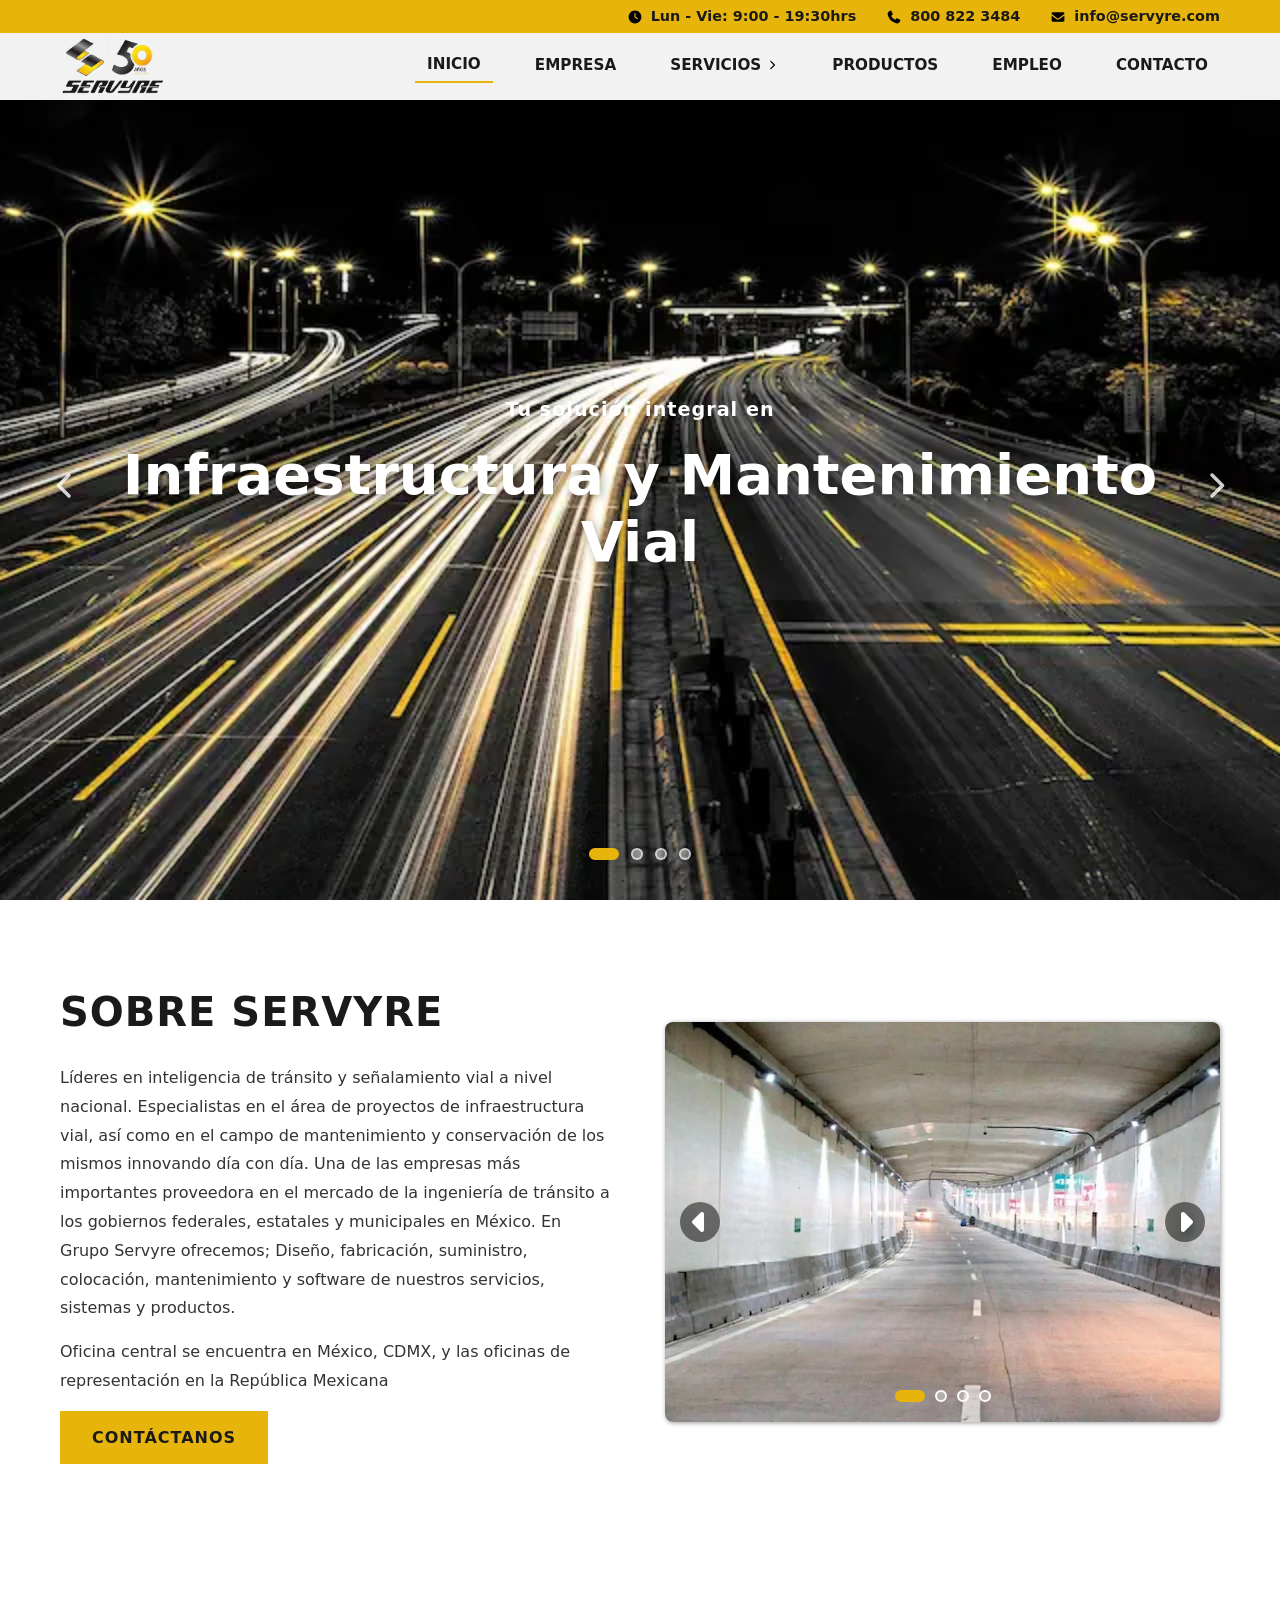
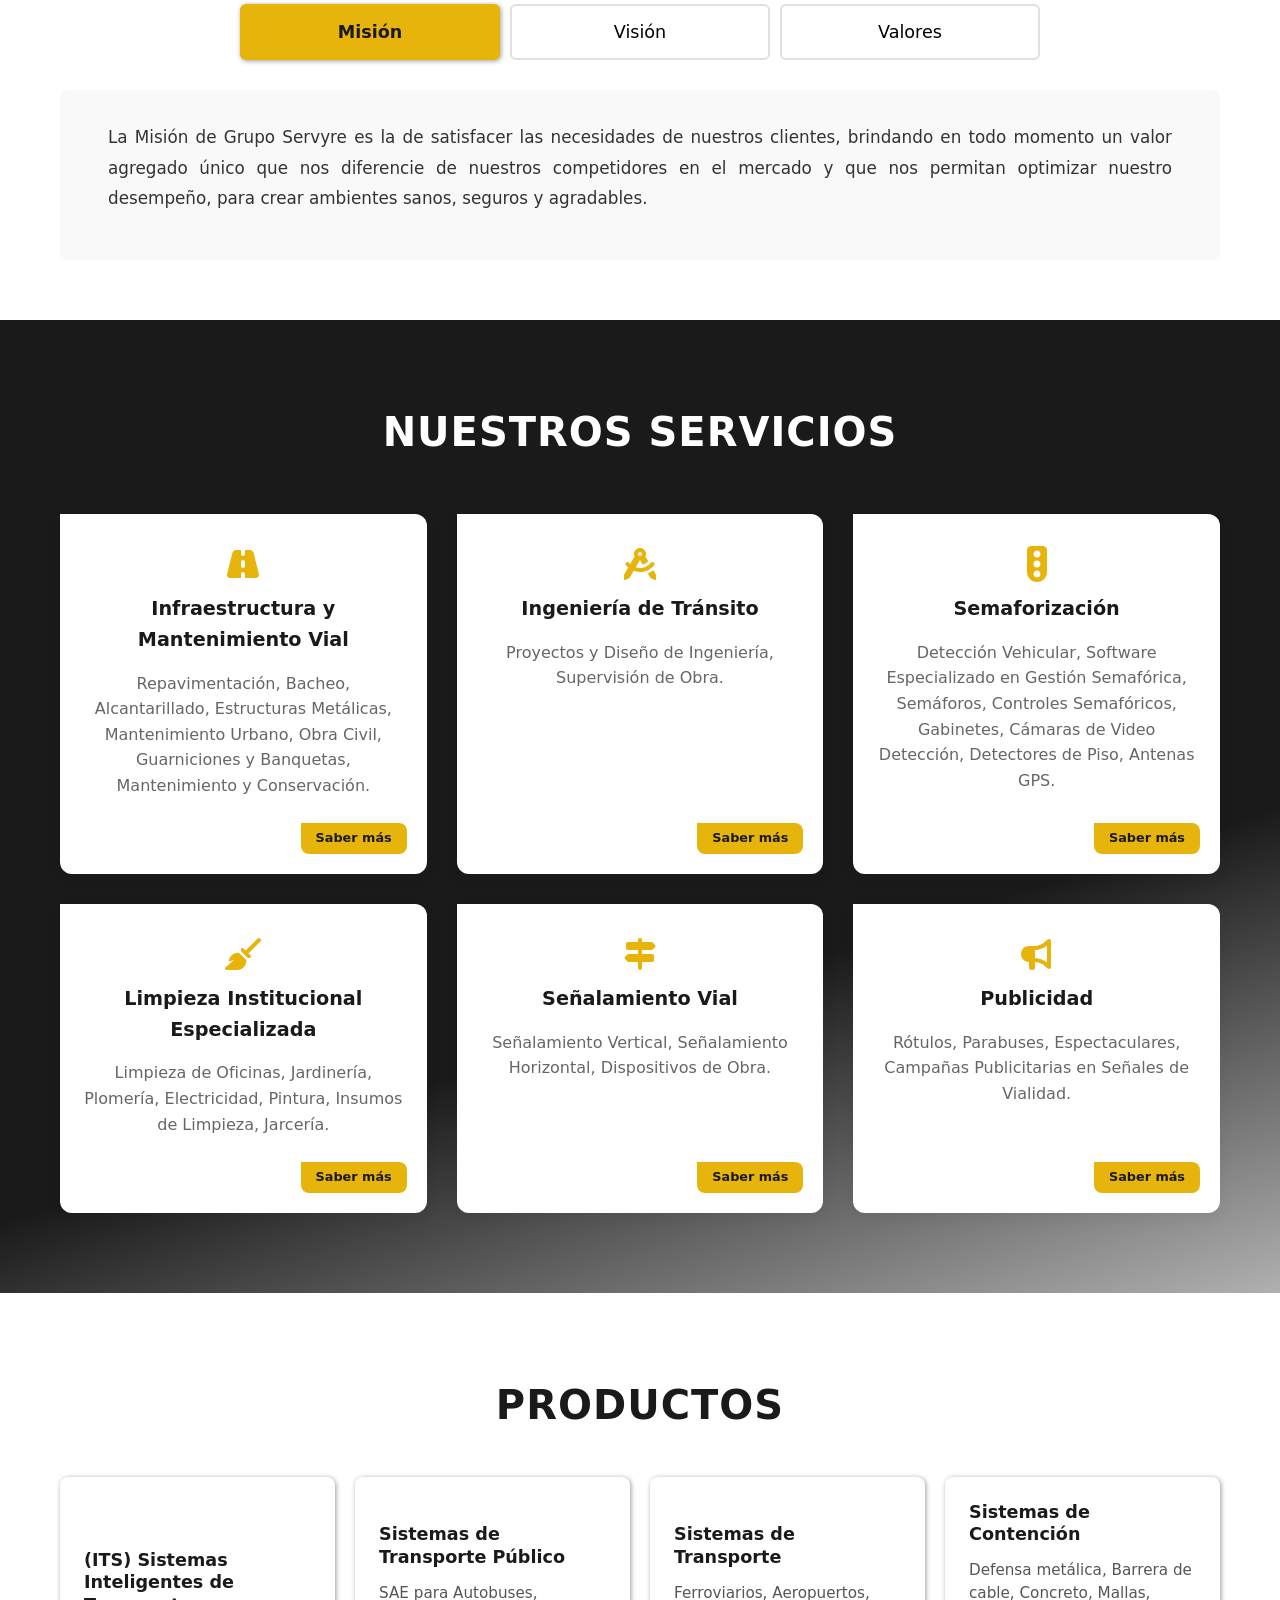
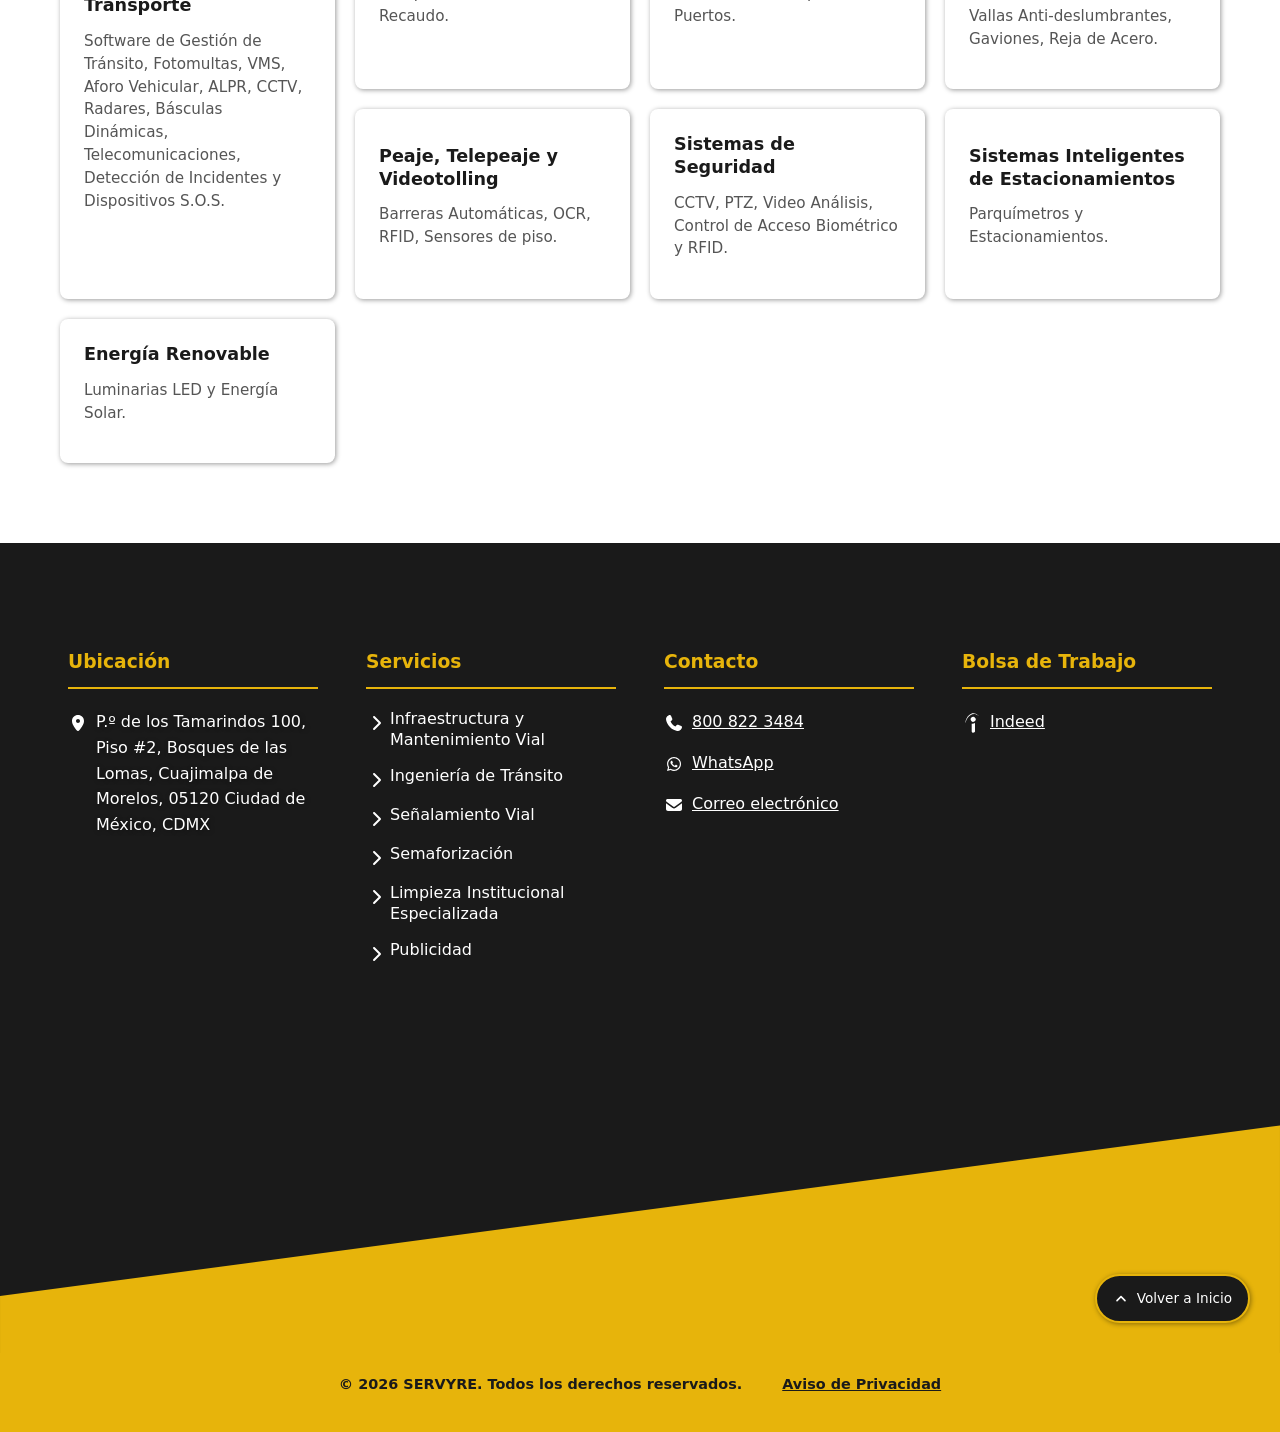
==== commit d0514b83: "fix: corregir ortografia de textos" ====
--- a/index.html
+++ b/index.html
@@ -228,7 +228,7 @@
             </div>
         </section>
 
-        <!-- Mision, Vision, Valores Section -->
+        <!-- Misión, Visión, Valores Section -->
         <section class="mvv__component">
             <div class="container">
                 <div class="mvv__buttons">
@@ -352,7 +352,7 @@
                     </div>
                     <div class="product-card">
                         <h3>Sistemas de Contención</h3>
-                        <p>Defensa metálica, Barrera de cable, Concreto, Mallas, Vallas Antideslumbrantes, Gaviones,
+                        <p>Defensa metálica, Barrera de cable, Concreto, Mallas, Vallas Anti-deslumbrantes, Gaviones,
                             Reja de Acero.</p>
                     </div>
                     <div class="product-card">
@@ -386,7 +386,7 @@
                     <div class="contact-texts">
                         <h3>Ubicación</h3>
                         <div class="contact-item">
-                            <img src="assets/icons/location.svg" alt="Ubicacion" class="icon">
+                            <img src="assets/icons/location.svg" alt="Icono de Ubicación" class="icon">
                             <p>P.º de los Tamarindos 100, Piso #2, Bosques de las Lomas, Cuajimalpa de Morelos, 05120
                                 Ciudad
                                 de México, CDMX</p>
@@ -395,47 +395,47 @@
                     <div class="contact-texts contact-texts--gap">
                         <h3>Servicios</h3>
                         <div class="contact-item">
-                            <img src="assets/icons/hero-arrow-right.svg" alt="Flecha" class="icon">
+                            <img src="assets/icons/hero-arrow-right.svg" alt="Icono de Flecha" class="icon">
                             <a class="contact-item--service" href="servicios/infra-mant-vial.html">Infraestructura y
                                 Mantenimiento Vial</a>
                         </div>
                         <div class="contact-item">
-                            <img src="assets/icons/hero-arrow-right.svg" alt="Flecha" class="icon">
+                            <img src="assets/icons/hero-arrow-right.svg" alt="Icono de Flecha" class="icon">
                             <a class="contact-item--service" href="servicios/ingenieria-transito.html">Ingeniería de
                                 Tránsito</a>
                         </div>
                         <div class="contact-item">
-                            <img src="assets/icons/hero-arrow-right.svg" alt="Flecha" class="icon">
+                            <img src="assets/icons/hero-arrow-right.svg" alt="Icono de Flecha" class="icon">
                             <a class="contact-item--service" href="servicios/senalamiento-vial.html">Señalamiento
                                 Vial</a>
                         </div>
                         <div class="contact-item">
-                            <img src="assets/icons/hero-arrow-right.svg" alt="Flecha" class="icon">
+                            <img src="assets/icons/hero-arrow-right.svg" alt="Icono de Flecha" class="icon">
                             <a class="contact-item--service" href="servicios/semaforizacion.html">Semaforización</a>
                         </div>
                         <div class="contact-item">
-                            <img src="assets/icons/hero-arrow-right.svg" alt="Flecha" class="icon">
+                            <img src="assets/icons/hero-arrow-right.svg" alt="Icono de Flecha" class="icon">
                             <a class="contact-item--service"
                                 href="servicios/limp-institucional-especializada.html">Limpieza Institucional
                                 Especializada</a>
                         </div>
                         <div class="contact-item">
-                            <img src="assets/icons/hero-arrow-right.svg" alt="Flecha" class="icon">
+                            <img src="assets/icons/hero-arrow-right.svg" alt="Icono de Flecha" class="icon">
                             <a class="contact-item--service" href="servicios/publicidad.html">Publicidad</a>
                         </div>
                     </div>
                     <div class="contact-texts">
                         <h3>Contacto</h3>
                         <div class="contact-item">
-                            <img src="assets/icons/phone.svg" alt="Telefono" class="icon">
+                            <img src="assets/icons/phone.svg" alt="Icono de teléfono" class="icon">
                             <a href="tel:8008223484">800 822 3484</a>
                         </div>
                         <div class="contact-item">
-                            <img src="assets/icons/whatsapp.svg" alt="Telefono" class="icon">
-                            <a href="https://wa.me/525514739833" target="_blank">Whatsapp</a>
-                        </div>
-                        <div class="contact-item">
-                            <img src="assets/icons/email.svg" alt="Correo" class="icon">
+                            <img src="assets/icons/whatsapp.svg" alt="Icono de WhatsApp" class="icon">
+                            <a href="https://wa.me/525514739833" target="_blank">WhatsApp</a>
+                        </div>
+                        <div class="contact-item">
+                            <img src="assets/icons/email.svg" alt="Icono de correo electrónico" class="icon">
                             <a
                                 href="mailto:info@servyre.com?subject=Consulta%20desde%20la%20Web&body=Hola,%20quisiera%20informaci%C3%B3n%20sobre...">Correo
                                 electrónico</a>
@@ -444,7 +444,7 @@
                     <div class="contact-texts">
                         <h3>Bolsa de Trabajo</h3>
                         <div class="contact-item">
-                            <img src="assets/icons/indeed-icon.svg" alt="Correo" class="icon">
+                            <img src="assets/icons/indeed-icon.svg" alt="Logo de Indeed" class="icon">
                             <a href="https://mx.indeed.com/cmp/Grupo-Servyre-S.a-De-C.v" target="_blank">Indeed</a>
                         </div>
                     </div>
--- a/css/styles.css
+++ b/css/styles.css
@@ -2010,6 +2010,10 @@
     .nav-servicios__submenu a:hover {
         padding-left: 32px;
         border-left: 5px solid var(--primary-color);
+    }
+
+    .nav-links--active {
+        border: none;
     }
 }
 
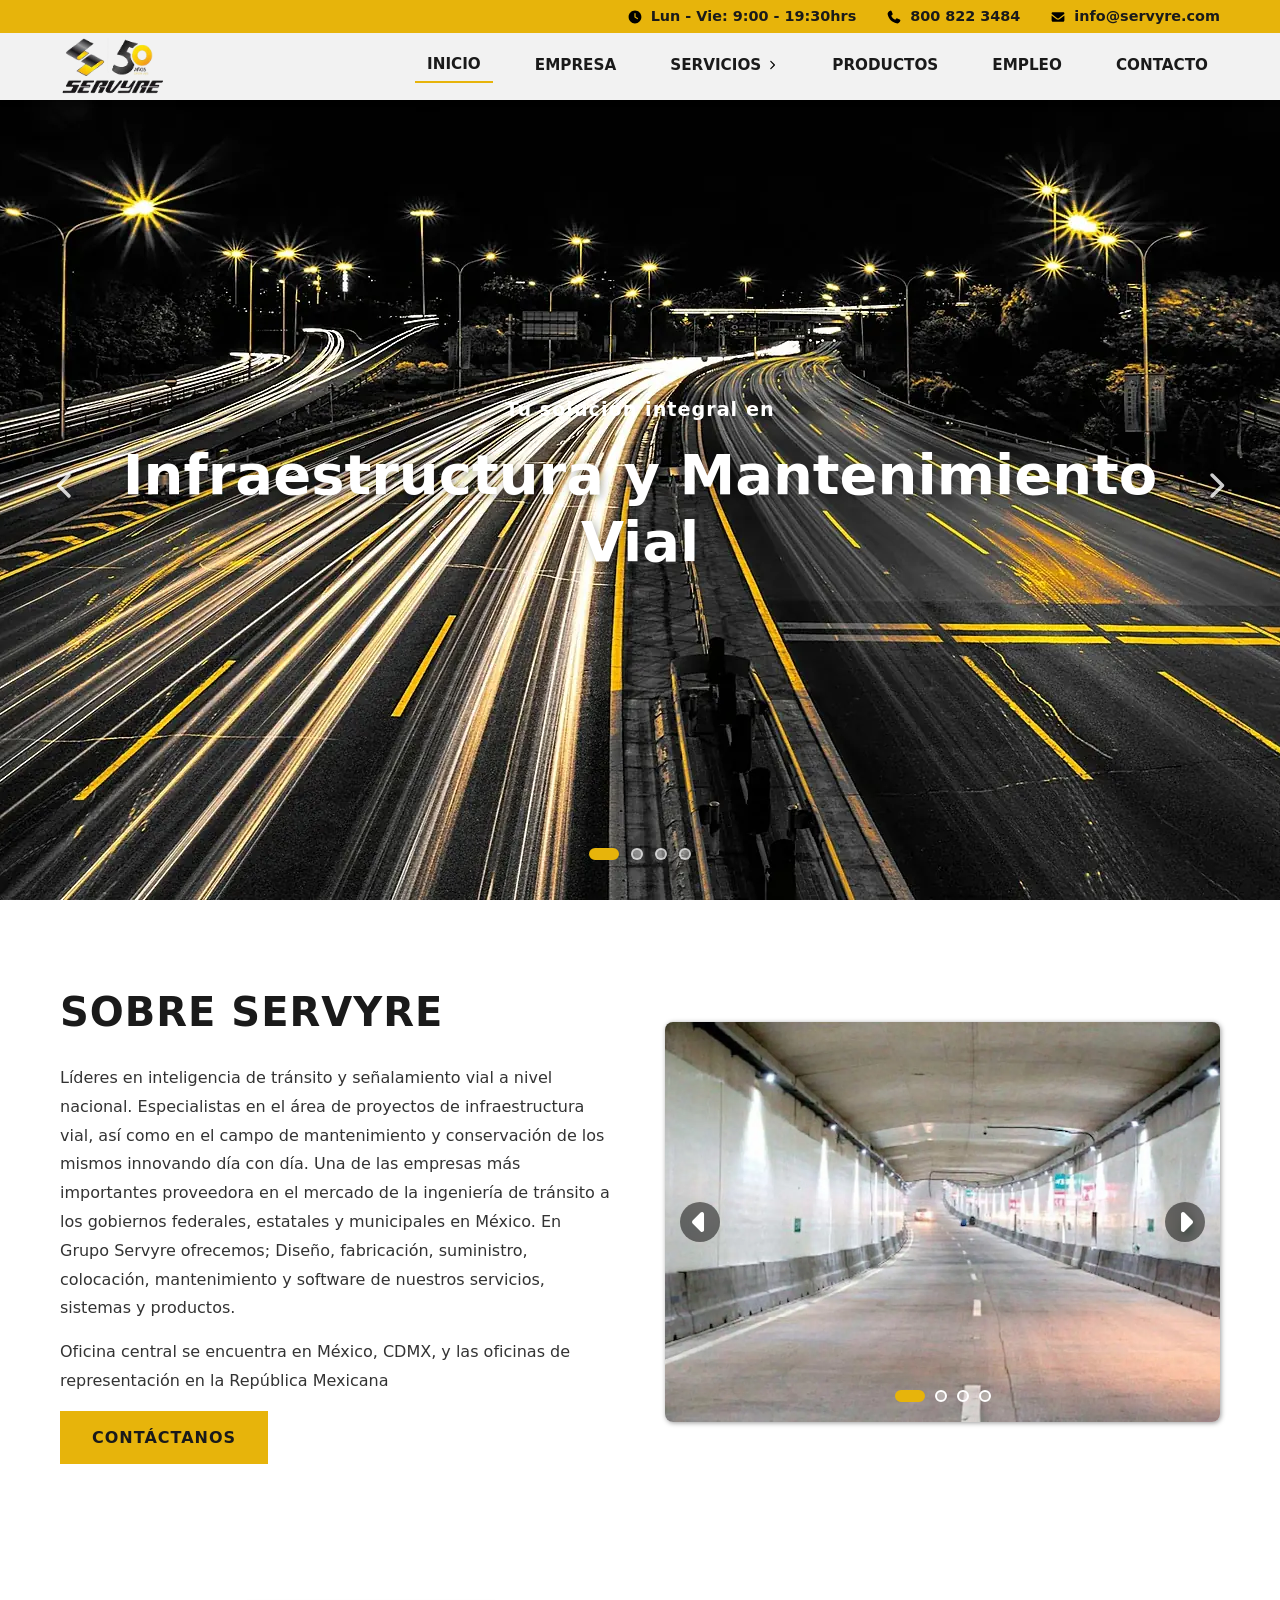
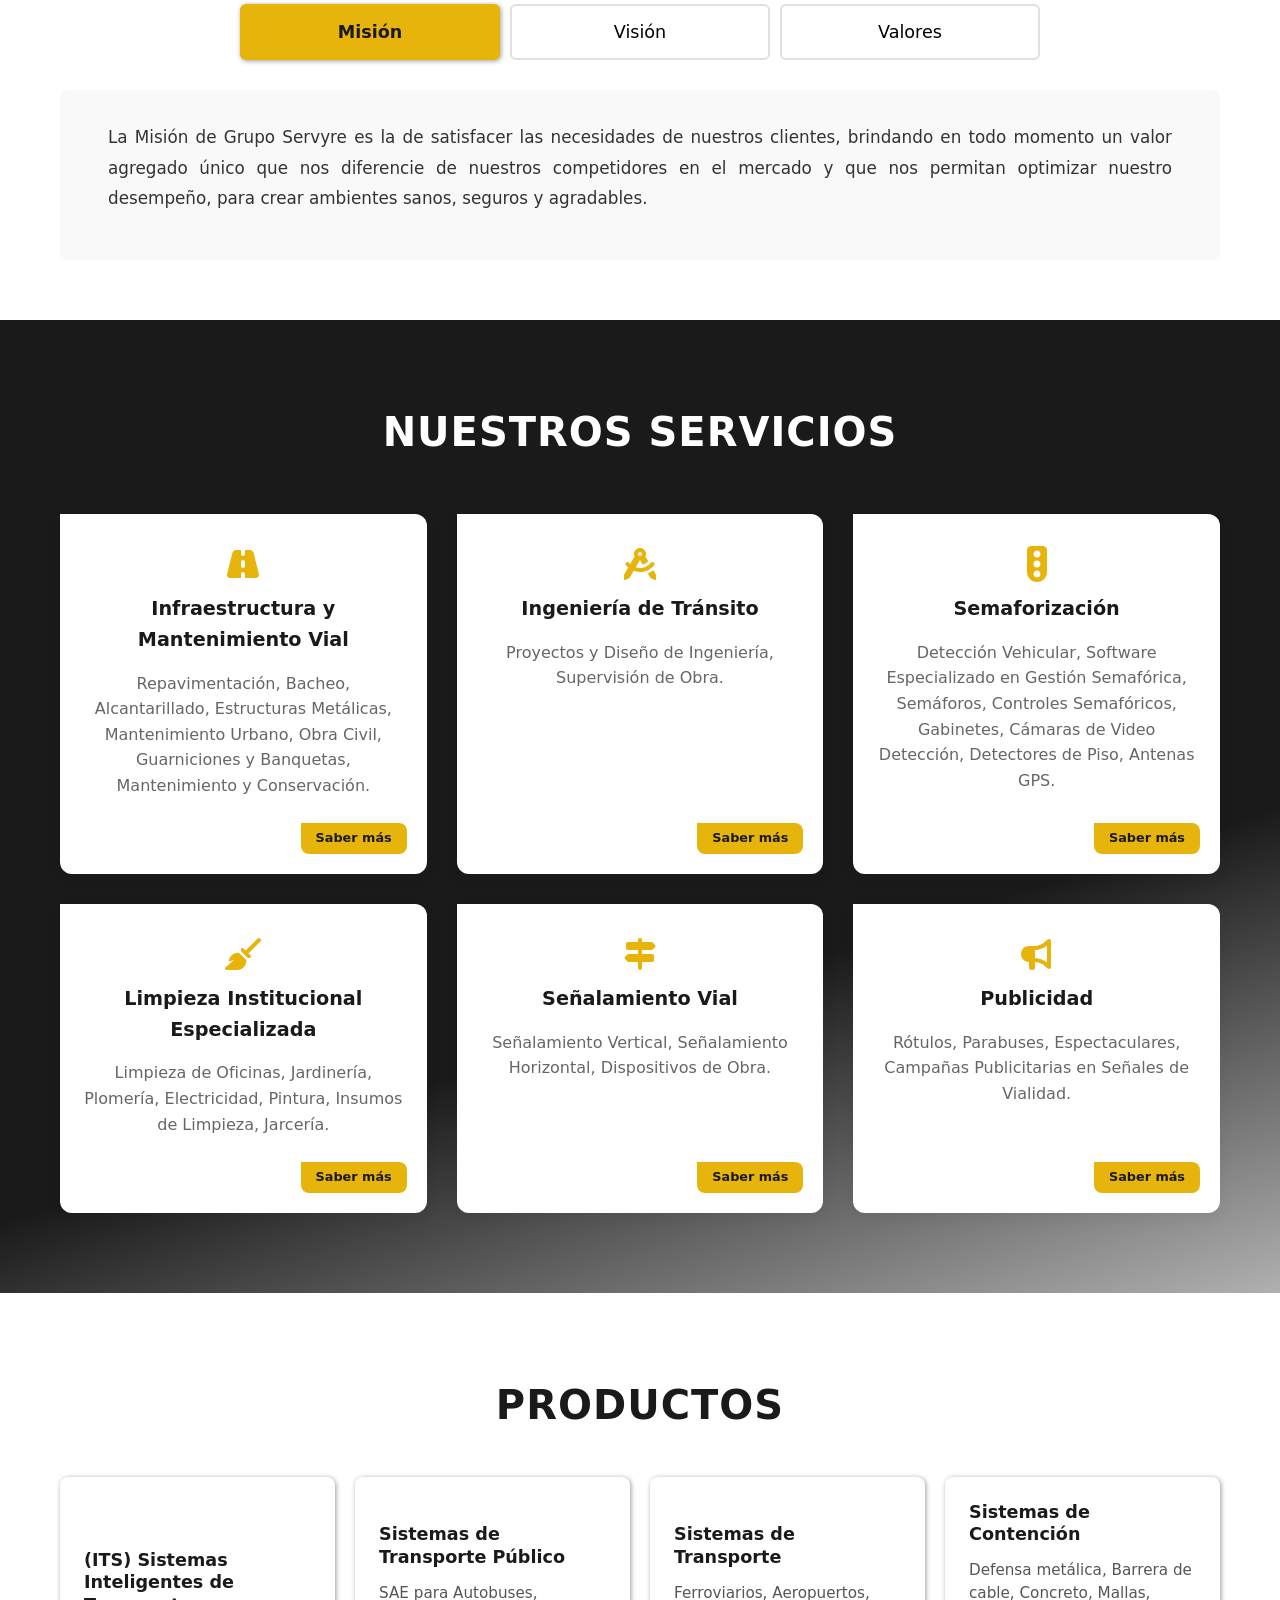
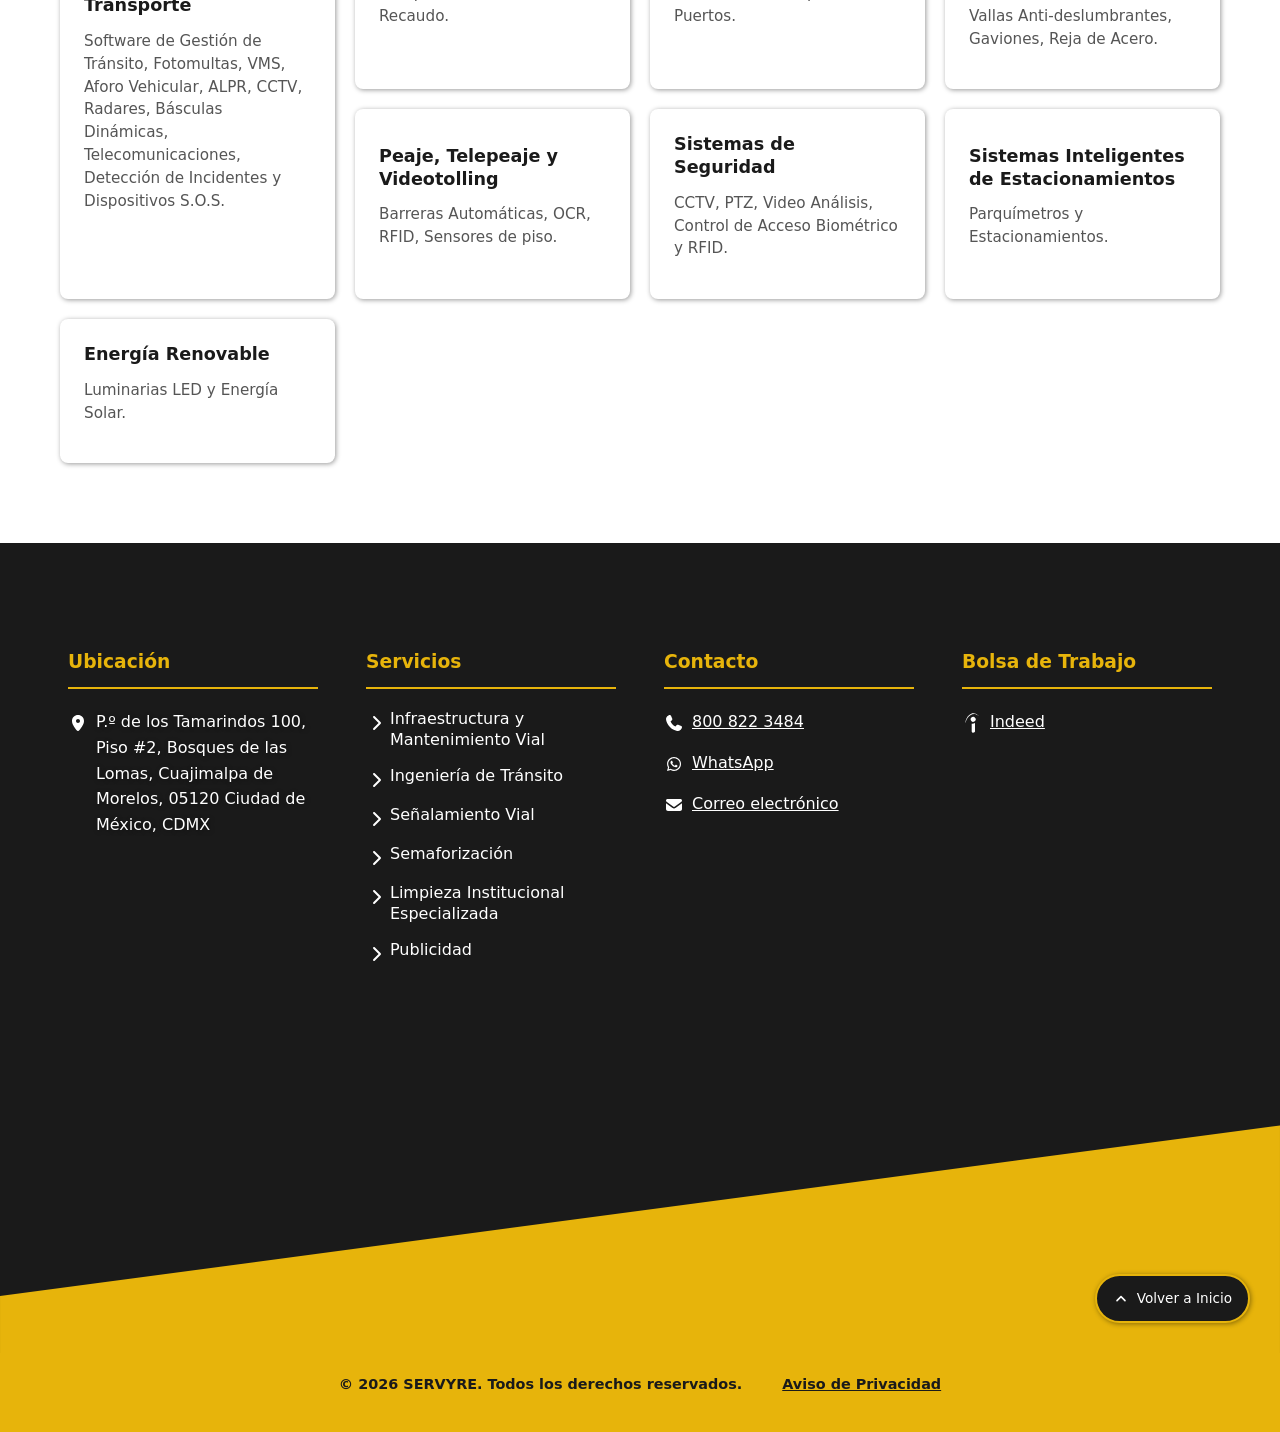
==== commit f6ad6813: "fix(seguridad): agregar rel noreferrer a enlaces externos" ====
--- a/index.html
+++ b/index.html
@@ -6,6 +6,13 @@
     <meta name="viewport" content="width=device-width, initial-scale=1.0">
     <meta name="description"
         content="SERVYRE: Expertos en señalamiento vial, semaforización inteligente y mantenimiento de infraestructura. Innovación y calidad que garantizan seguridad en las carreteras de México.">
+    <!-- Open Graph -->
+    <meta property="og:title" content="SERVYRE - Infraestructura Vial">
+    <meta property="og:description" content="Especialistas en infraestructura vial, ingeniería de tránsito, semaforización y más. Más de 50 años de experiencia en México.">
+    <meta property="og:image" content="https://www.servyre.com/img/og-image.webp">
+    <meta property="og:url" content="https://www.servyre.com">
+    <meta property="og:type" content="website">
+    <meta property="og:locale" content="es_MX">
     <!-- CSS principal DESPUÉS -->
     <link rel="stylesheet" href="css/styles.css">
     <link rel="stylesheet" href="css/carousel.css">
@@ -432,7 +439,7 @@
                         </div>
                         <div class="contact-item">
                             <img src="assets/icons/whatsapp.svg" alt="Icono de WhatsApp" class="icon">
-                            <a href="https://wa.me/525514739833" target="_blank">WhatsApp</a>
+                            <a href="https://wa.me/525514739833" target="_blank" rel="noopener noreferrer">WhatsApp</a>
                         </div>
                         <div class="contact-item">
                             <img src="assets/icons/email.svg" alt="Icono de correo electrónico" class="icon">
@@ -445,7 +452,7 @@
                         <h3>Bolsa de Trabajo</h3>
                         <div class="contact-item">
                             <img src="assets/icons/indeed-icon.svg" alt="Logo de Indeed" class="icon">
-                            <a href="https://mx.indeed.com/cmp/Grupo-Servyre-S.a-De-C.v" target="_blank">Indeed</a>
+                            <a href="https://mx.indeed.com/cmp/Grupo-Servyre-S.a-De-C.v" target="_blank" rel="noopener noreferrer">Indeed</a>
                         </div>
                     </div>
                 </div>
--- a/css/styles.css
+++ b/css/styles.css
@@ -3324,3 +3324,91 @@
         padding: 1.5rem;
     }
 }
+
+
+/* Responsive - Monitores de escritorio: 1440px, 1920px */
+@media (min-width: 1400px) {
+    .container {
+        max-width: 1320px;
+        margin: 0 auto;
+        padding: 0 40px;
+    }
+
+    h2 { 
+        font-size: 2.8rem; 
+    }
+
+    .logo {
+        width: 200px;
+        height: 68px;
+    }
+
+    .nav-links a {
+        font-size: 1rem;
+        padding: 5px 16px;
+    }
+
+    .hero-content h1 { 
+        font-size: 
+        4.5rem; 
+    }
+
+    .hero-content p {
+        font-size: 1.3rem;
+        max-width: 900px;
+    }
+
+    .about-grid { 
+        gap: 70px; 
+    }
+
+    .about-text p { 
+        font-size: 1.05rem; 
+    }
+
+    .services-grid {
+        grid-template-columns: repeat(3, 1fr);
+        gap: 35px;
+    }
+
+    .products-grid {
+        grid-template-columns: repeat(4, 1fr);
+        gap: 25px;
+    }
+
+    .mvv__buttons { 
+        max-width: 900px; 
+    }
+
+    .mvv__text p { 
+        font-size: 1.1rem; 
+    }
+}
+
+
+@media (min-width: 1800px) {
+    .container {
+        max-width: 1600px;
+        padding: 0 60px;
+    }
+
+    h2 { font-size: 3rem; }
+
+    .hero-content h1 { 
+        font-size: 5rem; 
+    }
+
+    .hero-content p {
+        font-size: 1.4rem;
+        max-width: 1000px;
+    }
+
+    .services-grid { 
+        gap: 40px; 
+    }
+
+    .products-grid {
+        grid-template-columns: repeat(4, 1fr);
+        gap: 30px;
+    }
+}
